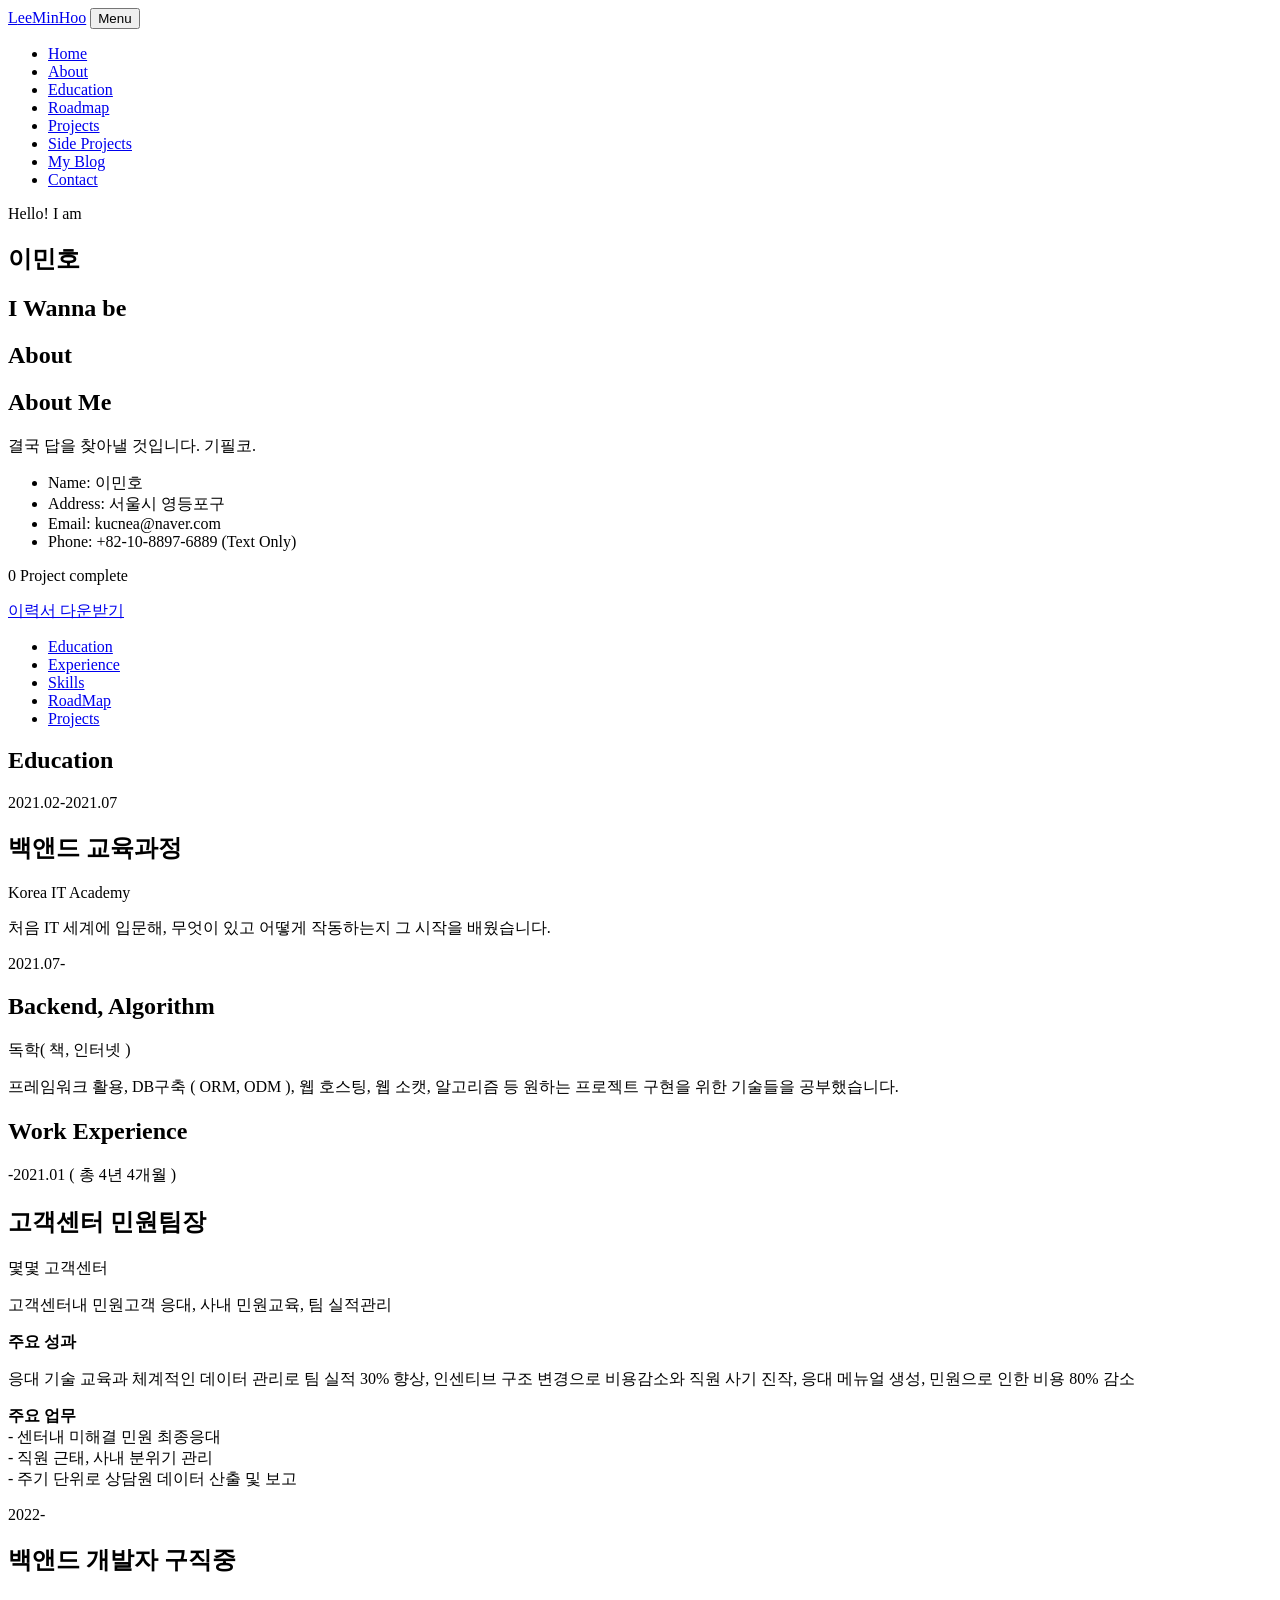
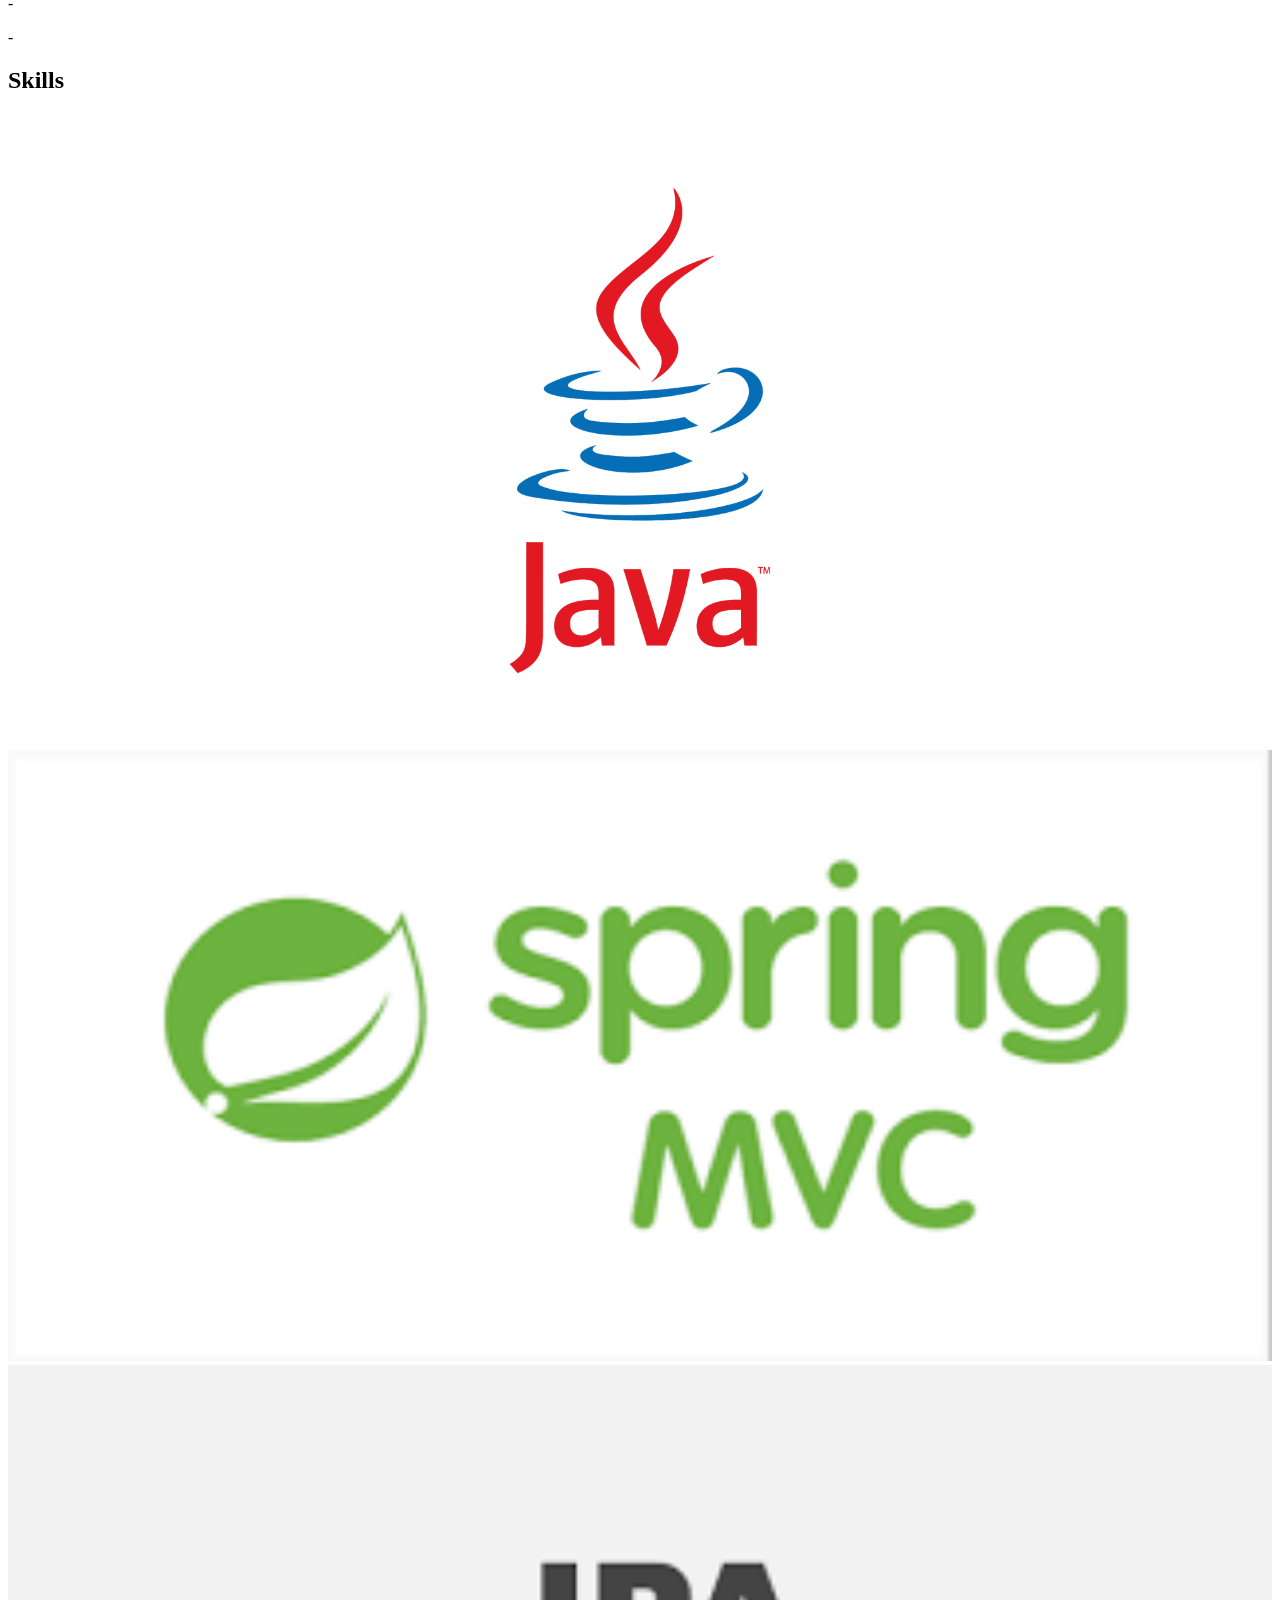
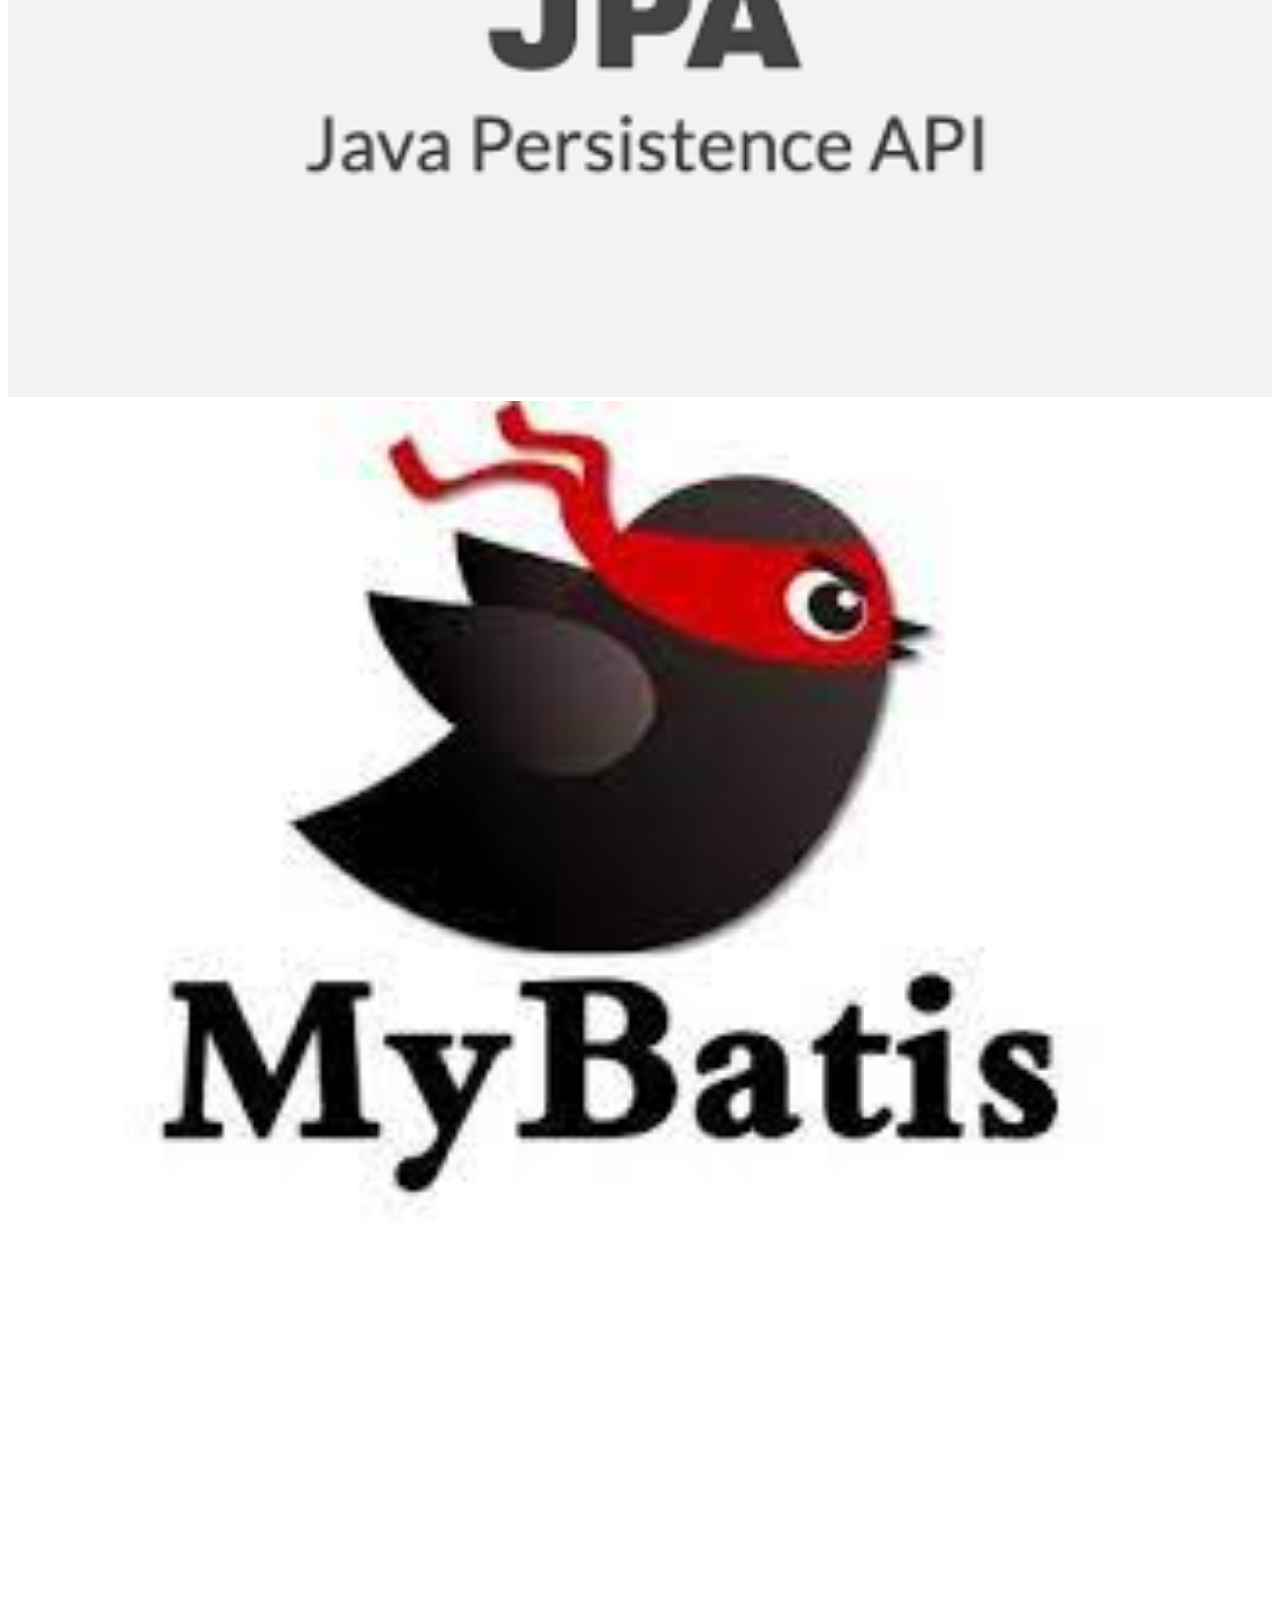
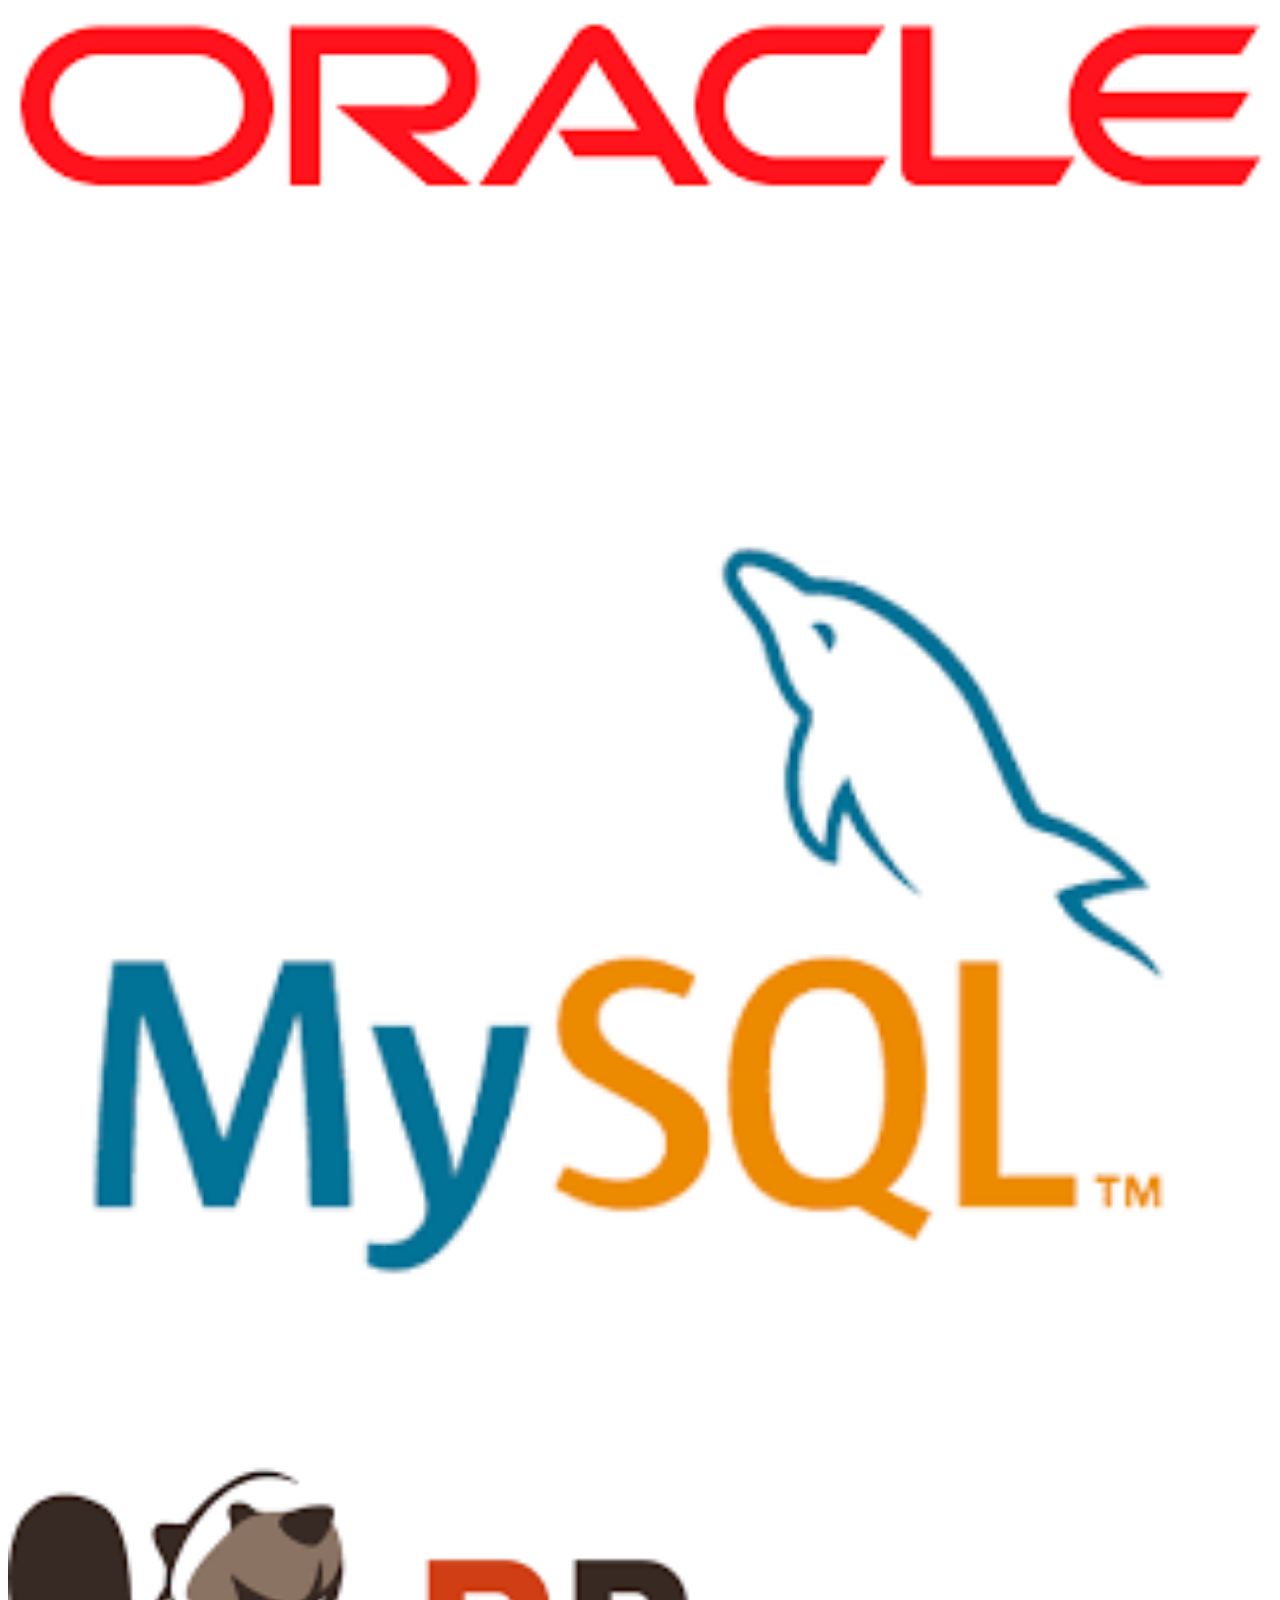
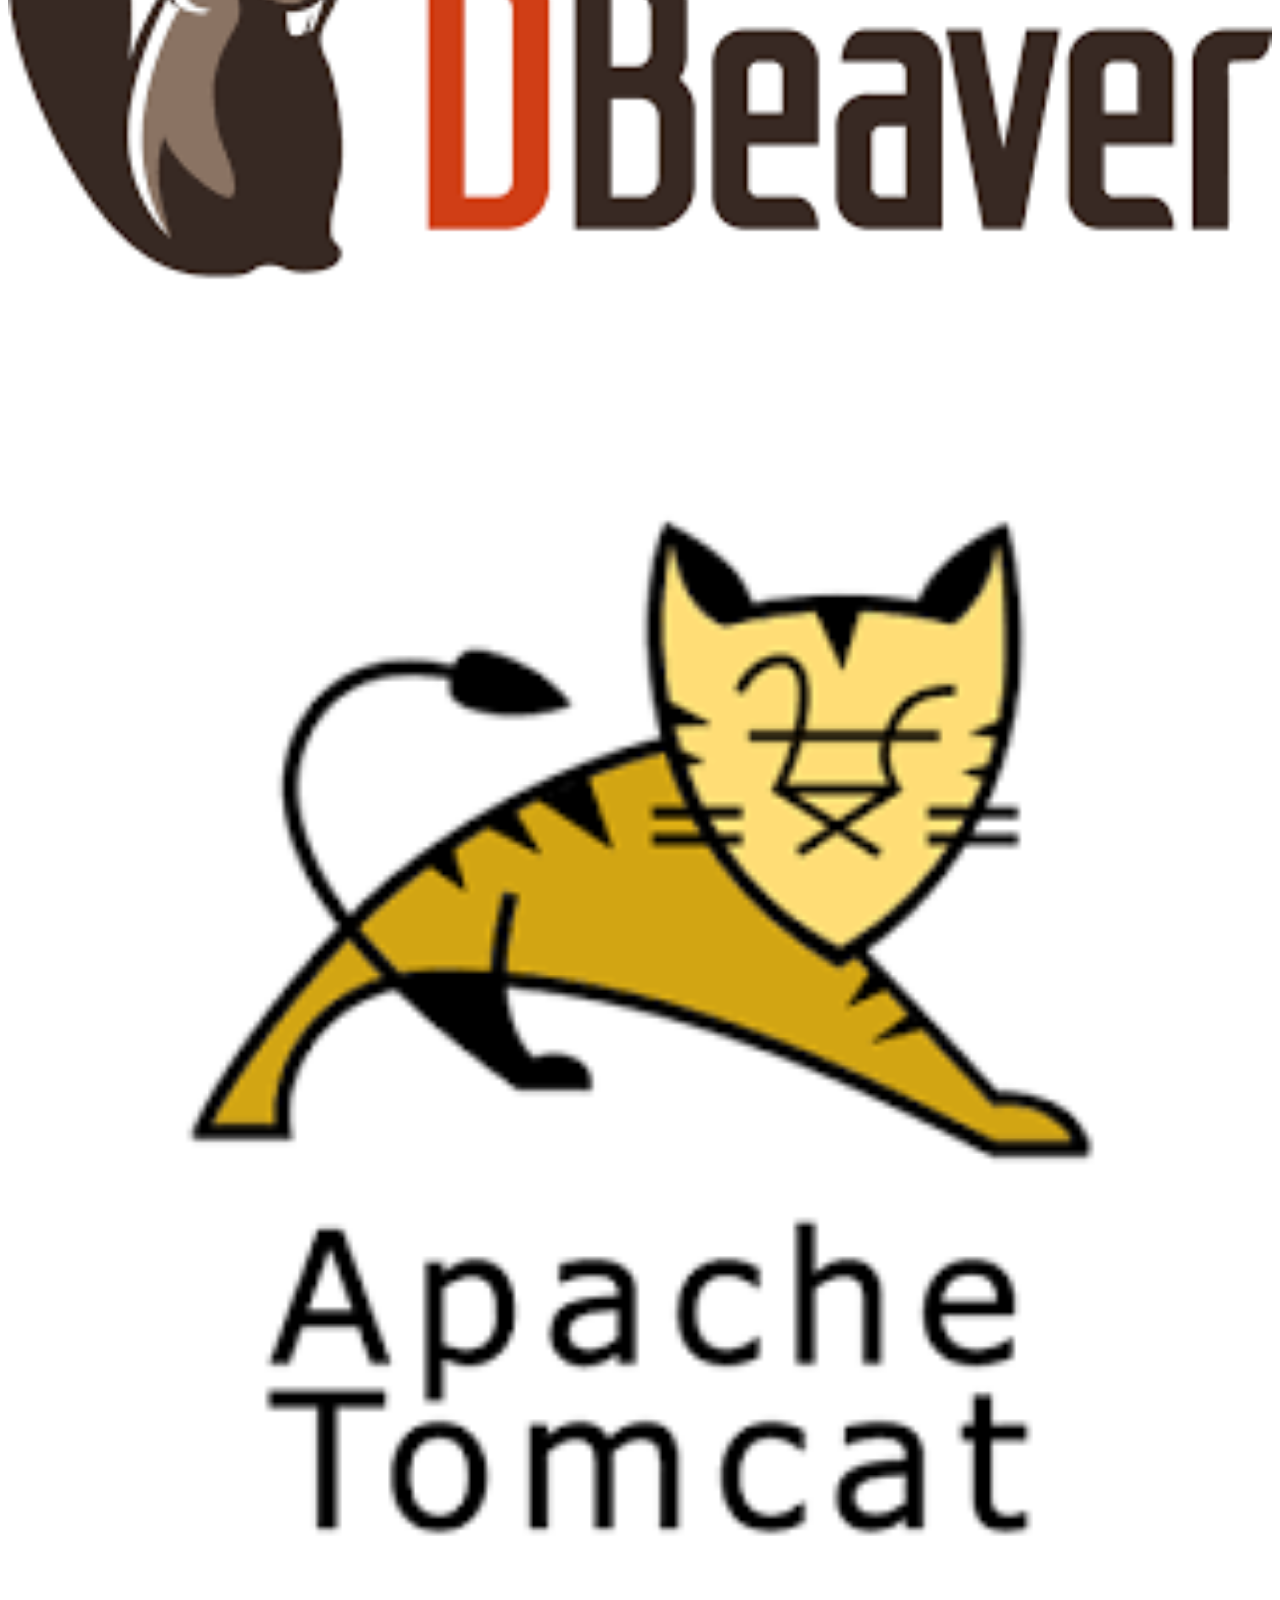
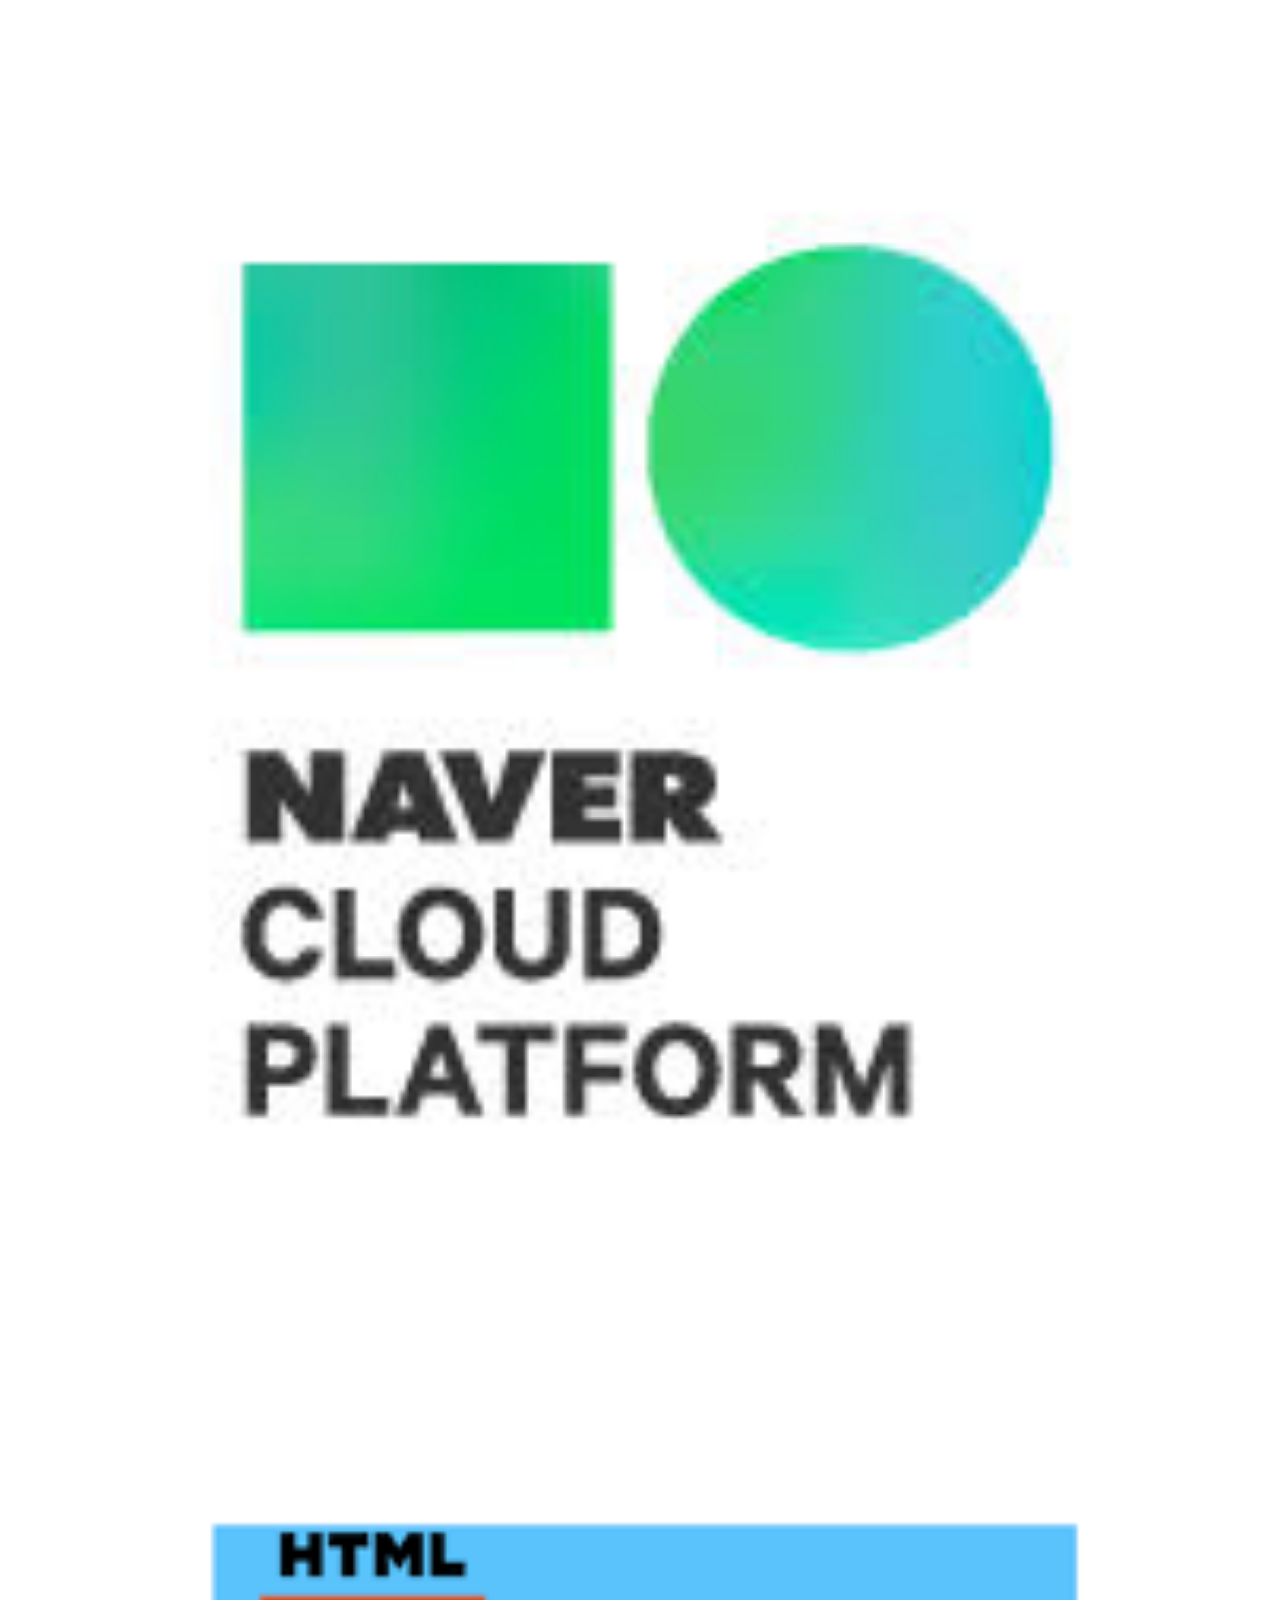
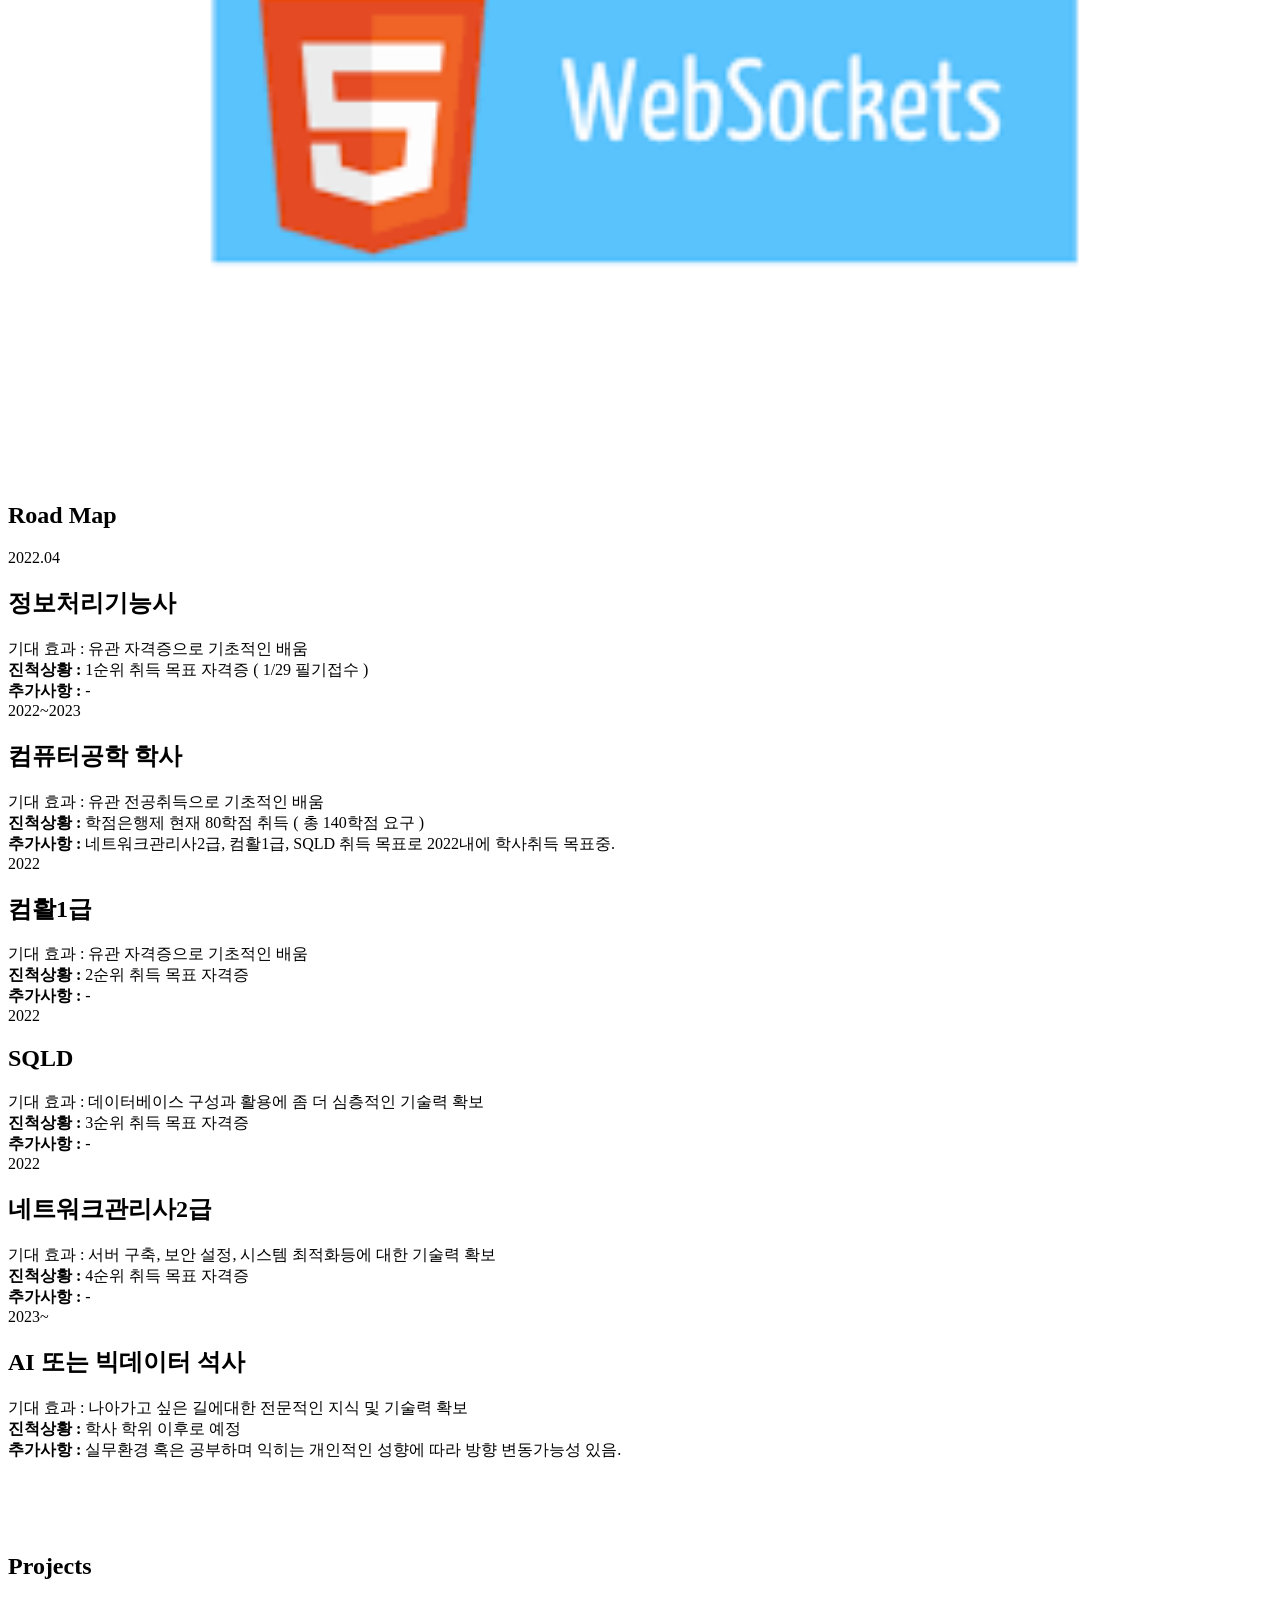
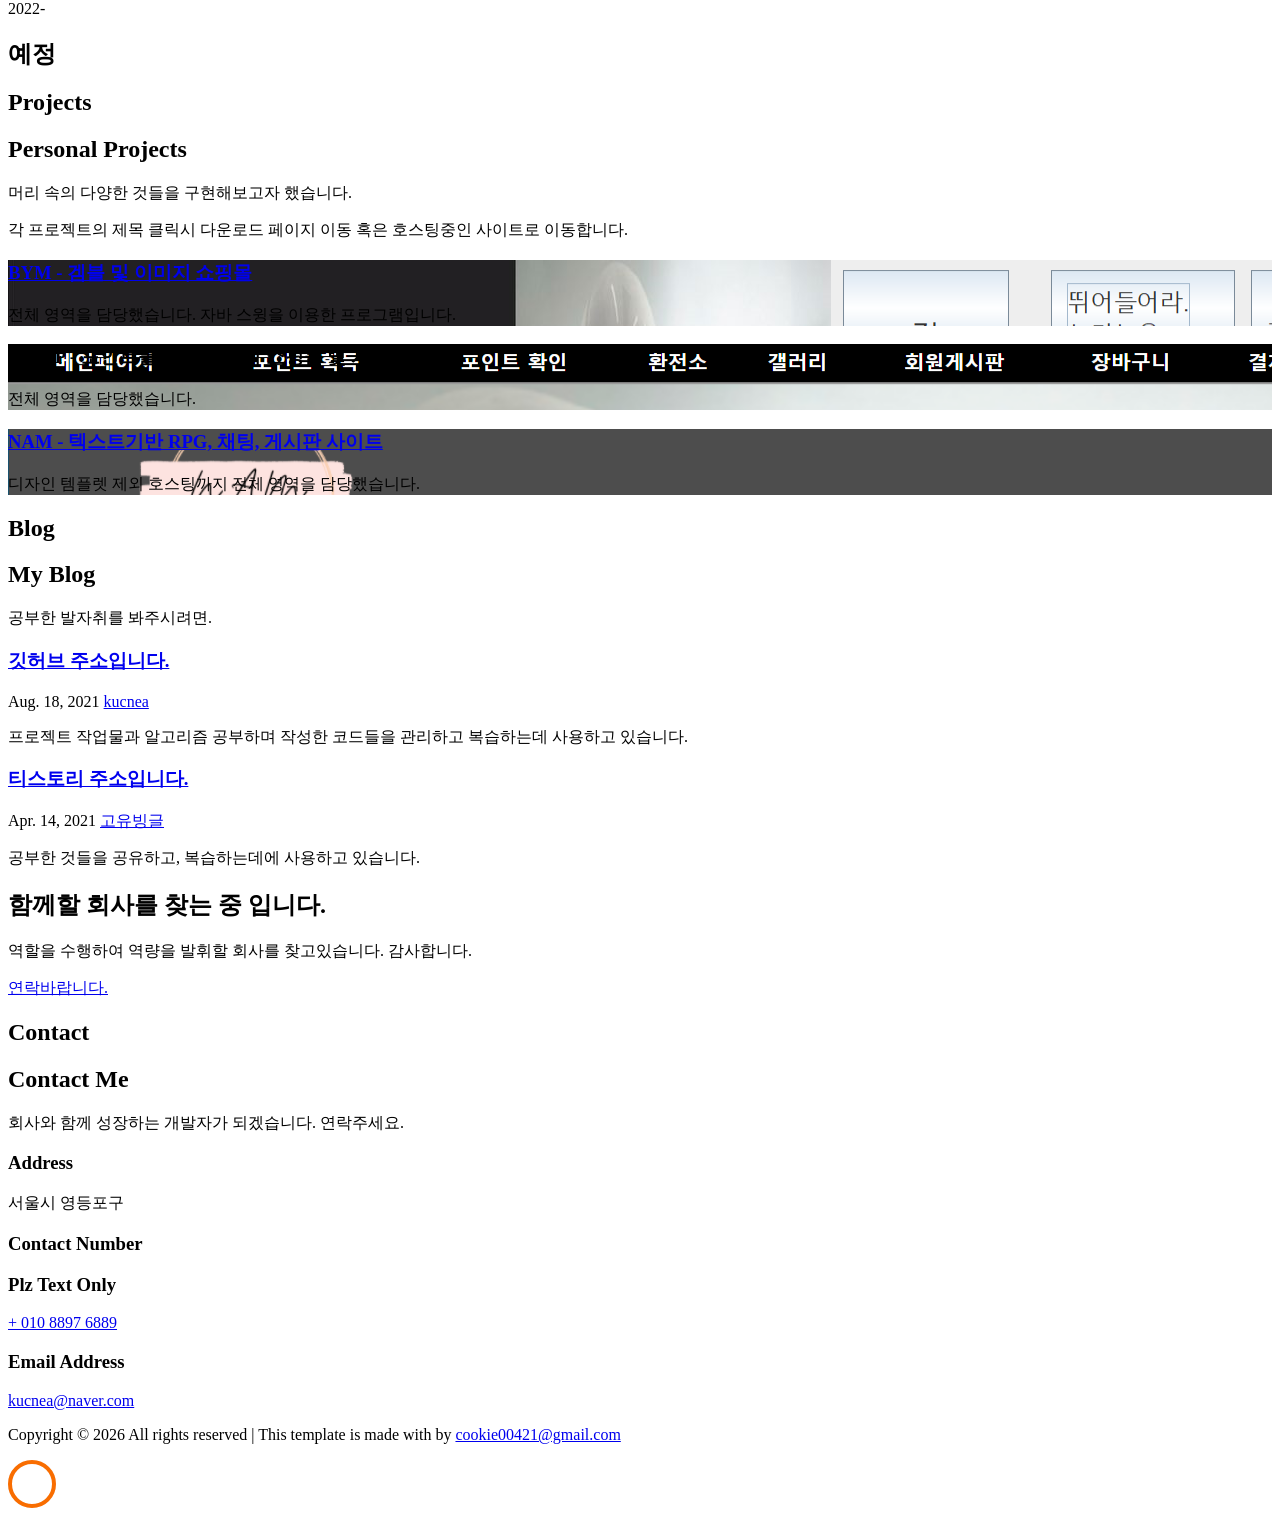
==== index.html @ c940747e "Update index.html" ====
<!DOCTYPE html>
<html lang="en">

<head>
	<title>백엔드 개발자 이민호</title>
	<meta charset="utf-8">
	<meta name="viewport" content="width=device-width, initial-scale=1, shrink-to-fit=no">

	<link href="https://fonts.googleapis.com/css?family=Poppins:100,200,300,400,500,600,700,800,900" rel="stylesheet">

	<link rel="stylesheet" href="css/open-iconic-bootstrap.min.css">
	<link rel="stylesheet" href="css/animate.css">

	<link rel="stylesheet" href="css/owl.carousel.min.css">
	<link rel="stylesheet" href="css/owl.theme.default.min.css">
	<link rel="stylesheet" href="css/magnific-popup.css">

	<link rel="stylesheet" href="css/aos.css">

	<link rel="stylesheet" href="css/ionicons.min.css">

	<link rel="stylesheet" href="css/flaticon.css">
	<link rel="stylesheet" href="css/icomoon.css">
	<link rel="stylesheet" href="css/style.css">
</head>

<body data-spy="scroll" data-target=".site-navbar-target" data-offset="300">


	<nav class="navbar navbar-expand-lg navbar-dark ftco_navbar ftco-navbar-light site-navbar-target" id="ftco-navbar">
		<div class="container">
			<a class="navbar-brand" href="index.html"><span>L</span>eeMinHoo</a>
			<button class="navbar-toggler js-fh5co-nav-toggle fh5co-nav-toggle" type="button" data-toggle="collapse"
				data-target="#ftco-nav" aria-controls="ftco-nav" aria-expanded="false" aria-label="Toggle navigation">
				<span class="oi oi-menu"></span> Menu
			</button>

			<div class="collapse navbar-collapse" id="ftco-nav">
				<ul class="navbar-nav nav ml-auto">
					<li class="nav-item"><a href="#home-section" class="nav-link"><span>Home</span></a></li>
					<li class="nav-item"><a href="#about-section" class="nav-link"><span>About</span></a></li>
					<li class="nav-item"><a href="#education-section" class="nav-link"><span>Education</span></a></li>
					<li class="nav-item"><a href="#roadmap-section" class="nav-link"><span>Roadmap</span></a></li>
					<li class="nav-item"><a href="#projects-section" class="nav-link"><span>Projects</span></a></li>
					<li class="nav-item"><a href="#side-projects-section" class="nav-link"><span>Side
								Projects</span></a>
					</li>
					<li class="nav-item"><a href="#blog-section" class="nav-link"><span>My Blog</span></a></li>
					<li class="nav-item"><a href="#contact-section" class="nav-link"><span>Contact</span></a></li>
				</ul>
			</div>
		</div>
	</nav>
	<section class="hero-wrap js-fullheight">
		<div class="overlay"></div>
		<div class="container">
			<div class="row no-gutters slider-text js-fullheight justify-content-center align-items-center">
				<div class="col-lg-8 col-md-6 ftco-animate d-flex align-items-center">
					<div class="text text-center">
						<span class="subheading">Hello! I am</span>
						<h1>이민호</h1>
						<h2>I Wanna be &nbsp;
							<span class="txt-rotate" data-period="500"
								data-rotate='[ "백엔드 개발자", "AI 개발자", "better"]'></span>
						</h2>
					</div>
				</div>
			</div>
		</div>
		</div>
		<div class="mouse">
			<a href="#" class="mouse-icon">
				<div class="mouse-wheel"><span class="ion-ios-arrow-round-down"></span></div>
			</a>
		</div>
	</section>

	<section class="ftco-about img ftco-section ftco-no-pt ftco-no-pb" id="about-section">
		<div class="container">
			<div class="row d-flex no-gutters">
				<div class="col-md-6 col-lg-6 d-flex">
					<div class="img-about img d-flex align-items-stretch">
						<div class="overlay"></div>
						<div class="img d-flex align-self-stretch align-items-center"
							style="background-image:url(images/minho.jpg);">
						</div>
					</div>
				</div>
				<div class="col-md-6 col-lg-6 pl-md-5 py-5">
					<div class="row justify-content-start pb-3">
						<div class="col-md-12 heading-section ftco-animate">
							<h1 class="big">About</h1>
							<h2 class="mb-4">About Me</h2>
							<p> 결국 답을 찾아낼 것입니다. 기필코. </p>
							<ul class="about-info mt-4 px-md-0 px-2">
								<li class="d-flex"><span>Name:</span> <span>이민호</span></li>
								<li class="d-flex"><span>Address:</span> <span>서울시 영등포구</span></li>
								<li class="d-flex"><span>Email:</span> <span>kucnea@naver.com</span></li>
								<li class="d-flex"><span>Phone: </span> <span>+82-10-8897-6889 (Text Only)</span></li>
							</ul>
						</div>
					</div>
					<div class="counter-wrap ftco-animate d-flex mt-md-3">
						<div class="text">
							<p class="mb-4">
								<span class="number" data-number="3">0</span>
								<span>Project complete</span>
							</p>
							<p><a target="_blank"
									href="https://drive.google.com/file/d/1wXTMbVzM3Di-ZyqOn_C_aR-ll7Ip2j50/view?usp=sharing"
									class="btn btn-primary py-3 px-3">이력서 다운받기</a></p>
						</div>
					</div>
				</div>
			</div>
		</div>
	</section>

<!--
		<section class="ftco-section ftco-no-pb ftco-counter img" id="section-counter">
		<div class="container-fluid px-md-5">
			<div class="row d-md-flex align-items-center">
				<div class="col-md d-flex justify-content-center counter-wrap ftco-animate">
					<div class="block-18 shadow">
						<div class="text">
							<strong class="number" data-number="365">0</strong>
							<span>코딩한 일수</span>
						</div>
					</div>
				</div>
				<div class="col-md d-flex justify-content-center counter-wrap ftco-animate">
					<div class="block-18 shadow">
						<div class="text">
							<strong class="number" data-number="100">0</strong>
							<span>Complete Projects</span>
						</div>
					</div>
				</div>
				<div class="col-md d-flex justify-content-center counter-wrap ftco-animate">
					<div class="block-18 shadow">
						<div class="text">
							<strong class="number" data-number="100">0</strong>
							<span>Happy Customers</span>
						</div>
					</div>
				</div>
				<div class="col-md d-flex justify-content-center counter-wrap ftco-animate">
					<div class="block-18 shadow">
						<div class="text">
							<strong class="number" data-number="50">0</strong>
							<span>Cups of coffee</span>
						</div>
					</div>
				</div>
			</div>
		</div>
	</section>
-->

	<section class="ftco-section ftco-no-pb goto-here" id="resume-section">
		<div class="container">
			<div class="row">
				<div class="col-md-3">
					<nav id="navi">
						<ul>
							<li><a href="#page-1">Education</a></li>
							<li><a href="#page-2">Experience</a></li>
							<li><a href="#page-3">Skills</a></li>
							<li><a href="#page-4">RoadMap</a></li>
							<li><a href="#page-5">Projects</a></li>
						</ul>
					</nav>
				</div>
				<div class="col-md-9" id="education-section">
					<div id="page-1" class="page one">
						<h2 class="heading">Education</h2>
						<div class="resume-wrap d-flex ftco-animate">
							<div class="icon d-flex align-items-center justify-content-center">
								<span class="flaticon-ideas"></span>
							</div>
							<div class="text pl-3">
								<span class="date">2021.02-2021.07</span>
								<h2>백앤드 교육과정</h2>
								<span class="position">Korea IT Academy</span>
								<p> 처음 IT 세계에 입문해, 무엇이 있고 어떻게 작동하는지 그 시작을 배웠습니다. </p>
							</div>
						</div>
						<div class="resume-wrap d-flex ftco-animate">
							<div class="icon d-flex align-items-center justify-content-center">
								<span class="flaticon-ideas"></span>
							</div>
							<div class="text pl-3">
								<span class="date">2021.07-</span>
								<h2>Backend, Algorithm</h2>
								<span class="position">독학( 책, 인터넷 )</span>
								<p> 프레임워크 활용, DB구축 ( ORM, ODM ), 웹 호스팅, 웹 소캣, 알고리즘 등 원하는 프로젝트 구현을 위한 기술들을 공부했습니다. </p>
							</div>
						</div>
					</div>

					<div id="page-2" class="page two">
						<h2 class="heading">Work Experience</h2>
						<div class="resume-wrap d-flex ftco-animate">
							<div class="icon d-flex align-items-center justify-content-center">
								<span class="flaticon-ideas"></span>
							</div>
							<div class="text pl-3">
								<span class="date">-2021.01 ( 총 4년 4개월 )</span>
								<h2>고객센터 민원팀장</h2>
								<span class="position">몇몇 고객센터</span>
								<p>고객센터내 민원고객 응대, 사내 민원교육, 팀 실적관리<br /></p>
								<b class="text-primary">주요 성과</b>
								<p>응대 기술 교육과 체계적인 데이터 관리로 팀 실적 30% 향상, 인센티브 구조 변경으로 비용감소와 직원 사기 진작, 응대 메뉴얼 생성, 민원으로 인한 비용 80% 감소</p>
								<b class="text-primary">주요 업무 </b>
								<div>
									<div> - 센터내 미해결 민원 최종응대</div>
									<div> - 직원 근태, 사내 분위기 관리</div>
									<div> - 주기 단위로 상담원 데이터 산출 및 보고</div>
								</div>
								</p>
							</div>

						</div>
						<div class="resume-wrap d-flex ftco-animate">
							<div class="icon d-flex align-items-center justify-content-center">
								<span class="flaticon-ideas"></span>
							</div>
							<div class="text pl-3">
								<span class="date">2022-</span>
								<h2>백앤드 개발자 구직중</h2>
								<span class="position">-</span>
								<p>-</p>
							</div>
						</div>
					</div>

					<div id="page-3" class="page three">
						<h2 class="heading">Skills</h2>
						<div class="row progress-circle mb-5">
							<div class="col-lg-4 mb-4">
								<img src="images/java.png" width="100%" height="100%">
							</div>
							<div class="col-lg-4 mb-4">
								<img src="images/springMvc.png" width="100%" height="100%">
							</div>
							<div class="col-lg-4 mb-4">
								<img src="images/jpa.png" width="100%" height="100%">
							</div>
							<div class="col-lg-4 mb-4">
								<img src="images/mybatis.jpg" width="100%" height="100%">
							</div>
							<div class="col-lg-4 mb-4">
								<img src="images/oracle.png" width="100%" height="100%">
							</div>
							<div class="col-lg-4 mb-4">
								<img src="images/mysql.png" width="100%" height="100%">
							</div>
							<div class="col-lg-4 mb-4">
								<img src="images/dbeaver.png" width="100%" height="100%">
							</div>
							<div class="col-lg-4 mb-4">
								<img src="images/tomcat.png" width="100%" height="100%">
							</div>
							<div class="col-lg-4 mb-4">
								<img src="images/naverCLoud.jpg" width="100%" height="100%">
							</div>
							<div class="col-lg-4 mb-4">
								<img src="images/webSocket.png" width="100%" height="100%">
							</div>
						</div>
					</div>

					<div id="page-4" class="page four">
						<h2 id="roadmap-section" class="heading">Road Map</h2>
						<div class="resume-wrap d-flex ftco-animate">
							<div class="icon d-flex align-items-center justify-content-center">
								<span class="flaticon-ideas"></span>
							</div>
							<div class="text pl-3">
								<span class="date">2022.04</span>
								<div class="d-flex">
									<h2>정보처리기능사</h2>
								</div>
								<span class="position">기대 효과 : 유관 자격증으로 기초적인 배움</span>
								<div> <b class="text-dark">진척상황 : </b> 1순위 취득 목표 자격증 ( 1/29 필기접수 )
								</div>
								<div> <b class="text-dark">추가사항 : </b>-
								</div>
							</div>
						</div>

						<div class="resume-wrap d-flex ftco-animate">
							<div class="icon d-flex align-items-center justify-content-center">
								<span class="flaticon-ideas"></span>
							</div>
							<div class="text pl-3">
								<span class="date">2022~2023</span>
								<div class="d-flex">
									<h2>컴퓨터공학 학사</h2>
								</div>
								<span class="position">기대 효과 : 유관 전공취득으로 기초적인 배움</span>
								<div> <b class="text-dark">진척상황 : </b> 학점은행제 현재 80학점 취득 ( 총 140학점 요구 )
								</div>
								<div> <b class="text-dark">추가사항 : </b> 네트워크관리사2급, 컴활1급, SQLD 취득 목표로 2022내에 학사취득 목표중.
								</div>
							</div>
						</div>

						<div class="resume-wrap d-flex ftco-animate">
							<div class="icon d-flex align-items-center justify-content-center">
								<span class="flaticon-ideas"></span>
							</div>
							<div class="text pl-3">
								<span class="date">2022</span>
								<div class="d-flex">
									<h2>컴활1급</h2>
								</div>
								<span class="position">기대 효과 : 유관 자격증으로 기초적인 배움</span>
								<div> <b class="text-dark">진척상황 : </b> 2순위 취득 목표 자격증
								</div>
								<div> <b class="text-dark">추가사항 : </b>-
								</div>
							</div>
						</div>

						<div class="resume-wrap d-flex ftco-animate">
							<div class="icon d-flex align-items-center justify-content-center">
								<span class="flaticon-ideas"></span>
							</div>
							<div class="text pl-3">
								<span class="date">2022</span>
								<div class="d-flex">
									<h2>SQLD</h2>
								</div>
								<span class="position">기대 효과 : 데이터베이스 구성과 활용에 좀 더 심층적인 기술력 확보</span>
								<div> <b class="text-dark">진척상황 : </b> 3순위 취득 목표 자격증
								</div>
								<div> <b class="text-dark">추가사항 : </b>-
								</div>
							</div>
						</div>

						<div class="resume-wrap d-flex ftco-animate">
							<div class="icon d-flex align-items-center justify-content-center">
								<span class="flaticon-ideas"></span>
							</div>
							<div class="text pl-3">
								<span class="date">2022</span>
								<div class="d-flex">
									<h2>네트워크관리사2급</h2>
								</div>
								<span class="position">기대 효과 : 서버 구축, 보안 설정, 시스템 최적화등에 대한 기술력 확보</span>
								<div> <b class="text-dark">진척상황 : </b> 4순위 취득 목표 자격증
								</div>
								<div> <b class="text-dark">추가사항 : </b>-
								</div>
							</div>
						</div>

						<div class="resume-wrap d-flex ftco-animate">
							<div class="icon d-flex align-items-center justify-content-center">
								<span class="flaticon-ideas"></span>
							</div>
							<div class="text pl-3">
								<span class="date">2023~</span>
								<div class="d-flex">
									<h2>AI 또는 빅데이터 석사</h2>
								</div>
								<span class="position">기대 효과 : 나아가고 싶은 길에대한 전문적인 지식 및 기술력 확보</span>
								<div> <b class="text-dark">진척상황 : </b> 학사 학위 이후로 예정
								</div>
								<div> <b class="text-dark">추가사항 : </b> 실무환경 혹은 공부하며 익히는 개인적인 성향에 따라 방향 변동가능성 있음.
								</div>
							</div>
						</div>

					</div>

					<br><br><br><br>
					<div id="page-5" class="page four">
						<h2 id="projects-section" class="heading">Projects</h2>
						<div class="resume-wrap d-flex ftco-animate">
							<div class="icon d-flex align-items-center justify-content-center">
								<span class="flaticon-ideas"></span>
							</div>
							<div class="text pl-3">
								<span class="date">2022-</span>
								<div class="d-flex">
									<h2>예정</h2>
									<!--<div>&nbsp;<a class="btn btn-outline-secondary" target="_blank"
											class="btn btn-outline-secondary"
											href="https://github.com/congchu/portfolio-template-2">Github</a>&nbsp;<a
											class="btn btn-outline-secondary" target="_blank"
											href="/images/project_1_screenshot.png">스크린샷</a>&nbsp;<a
											class="btn btn-outline-secondary" target="_blank"
											href="https://www.wellytravel.com/">Link</a>
									</div>-->
								</div>
								<!--
								<span class="position">주식회사 더라피스</span>
								<div> <b class="text-dark">기술 스택 : </b>React, Typescript, Next.js, Styled-Component,
									MobX
								</div>
								<div> <b class="text-dark">주요 기능 : </b> 회원 관리 및 SNS 로그인, 상품 리스트 확인, 상품 상세 정보
									확인, 예약 관리, 결제 </div>
								<p> React </p>
								-->
							</div>
						</div>
					</div>



				</div>
			</div>
		</div>
	</section>


	<section class="ftco-section ftco-project">
		<div class="container-fluid px-md-0">
			<div class="row no-gutters justify-content-center pb-5">
				<div class="col-md-12 heading-section text-center ftco-animate">
					<h1 class="big big-2">Projects</h1>
					<h2 id="side-projects-section" class="mb-4">Personal Projects</h2>
					<p>머리 속의 다양한 것들을 구현해보고자 했습니다.</p>
					<p>각 프로젝트의 제목 클릭시 다운로드 페이지 이동 혹은 호스팅중인 사이트로 이동합니다.</p>
				</div>
			</div>
			<div class="row no-gutters">
				<div class="col-md-4">
					<div class="project img ftco-animate d-flex justify-content-center align-items-center"
						style="background-image: url(images/projectNo1.png);">
						<div class="overlay"></div>
						<div class="text text-center p-4">
							<h3><a target="_blank" href="https://drive.google.com/file/d/1x-AH4sLQPekaPisWCA-Im-E3e9gfXYFe/view?usp=sharing"> BYM - 겜블 및 이미지 쇼핑몰</a></h3>
							<span>전체 영역을 담당했습니다.</span>
							<span>자바 스윙을 이용한 프로그램입니다.</span>
						</div>
					</div>
				</div>
				<div class="col-md-4">
					<div class="project img ftco-animate d-flex justify-content-center align-items-center"
						style="background-image: url(images/projectNo2.png);">
						<div class="overlay"></div>
						<div class="text text-center p-4">
							<h3><a>MMPP - 포인트를 통한 이미지 쇼핑몰 및 게시판</a></h3>
							<span>전체 영역을 담당했습니다.</span>
						</div>
					</div>
				</div>

				<div class="col-md-4">
					<div class="project img ftco-animate d-flex justify-content-center align-items-center"
						style="background-image: url(images/projectNo3.png);">
						<div class="overlay"></div>
						<div class="text text-center p-4">
							<h3><a href="http://115.85.180.249:8080/">NAM - 텍스트기반 RPG, 채팅, 게시판 사이트</a></h3>
							<span>디자인 템플렛 제외 호스팅까지 전체 영역을 담당했습니다.</span>
						</div>
					</div>
				</div>
				
			</div>
		</div>
	</section>

	<section class="ftco-section" id="blog-section">
		<div class="container">
			<div class="row justify-content-center mb-5 pb-5">
				<div class="col-md-7 heading-section text-center ftco-animate">
					<h1 class="big big-2">Blog</h1>
					<h2 class="mb-4">My Blog</h2>
					<p>공부한 발자취를 봐주시려면.</p>
				</div>
			</div>
			<div class="row d-flex">
				<div class="col-md-4 d-flex ftco-animate">
					<div class="blog-entry justify-content-end">
						<a href="https://github.com/kucnea" class="block-20" style="background-image: url('images/github.png');">
						</a>
						<div class="text mt-3 float-right d-block">
							<h3 class="heading"><a href="https://github.com/kucnea">깃허브 주소입니다.</a>
							</h3>
							<div class="d-flex align-items-center mb-3 meta">
								<p class="mb-0">
									<span class="mr-2">Aug. 18, 2021</span>
									<a href="#" class="mr-2">kucnea</a>
								</p>
							</div>
							<p>프로젝트 작업물과 알고리즘 공부하며 작성한 코드들을 관리하고 복습하는데 사용하고 있습니다.</p>
						</div>
					</div>
				</div>
				<div class="col-md-4 d-flex ftco-animate">
					<div class="blog-entry justify-content-end">
						<a href="https://the-bingle.tistory.com/" class="block-20" style="background-image: url('images/tistory.png');">
						</a>
						<div class="text mt-3 float-right d-block">
							<h3 class="heading"><a href="https://the-bingle.tistory.com/">티스토리 주소입니다.</a>
							</h3>
							<div class="d-flex align-items-center mb-3 meta">
								<p class="mb-0">
									<span class="mr-2">Apr. 14, 2021</span>
									<a href="#" class="mr-2">고유빙글</a>
								</p>
							</div>
							<p>공부한 것들을 공유하고, 복습하는데에 사용하고 있습니다.</p>
						</div>
					</div>
				</div>
				
			</div>
		</div>
	</section>

	<section class="ftco-section ftco-hireme img" style="background-image: url(images/bg_1.jpg)">
		<div class="overlay"></div>
		<div class="container">
			<div class="row justify-content-center">
				<div class="col-md-7 ftco-animate text-center">
					<h2>함께할 <span>회사를 찾는 중</span> 입니다.</h2>
					<p>역할을 수행하여 역량을 발휘할 회사를 찾고있습니다. 감사합니다.</p>
					<p class="mb-0"><a href="#contact-section" class="btn btn-primary py-3 px-5">연락바랍니다.</a></p>
				</div>
			</div>
		</div>
	</section>

	<section class="ftco-section contact-section ftco-no-pb" id="contact-section">
		<div class="container">
			<div class="row justify-content-center mb-5 pb-3">
				<div class="col-md-7 heading-section text-center ftco-animate">
					<h1 class="big big-2">Contact</h1>
					<h2 class="mb-4">Contact Me</h2>
					<p>회사와 함께 성장하는 개발자가 되겠습니다. 연락주세요.</p>
				</div>
			</div>

			<div class="row d-flex contact-info mb-5">
				<div class="col-md-6 col-lg-3 d-flex ftco-animate">
					<div class="align-self-stretch box text-center p-4 shadow">
						<div class="icon d-flex align-items-center justify-content-center">
							<span class="icon-map-signs"></span>
						</div>
						<div>
							<h3 class="mb-4">Address</h3>
							<p>서울시 영등포구</p>
						</div>
					</div>
				</div>
				<div class="col-md-6 col-lg-3 d-flex ftco-animate">
					<div class="align-self-stretch box text-center p-4 shadow">
						<div class="icon d-flex align-items-center justify-content-center">
							<span class="icon-phone2"></span>
						</div>
						<div>
							<h3 class="mb-4">Contact Number</h3>
							<h3>Plz Text Only</h3>
							<p><a href="tel://8897688920">+ 010 8897 6889</a></p>
						</div>
					</div>
				</div>
				<div class="col-md-6 col-lg-3 d-flex ftco-animate">
					<div class="align-self-stretch box text-center p-4 shadow">
						<div class="icon d-flex align-items-center justify-content-center">
							<span class="icon-paper-plane"></span>
						</div>
						<div>
							<h3 class="mb-4">Email Address</h3>
							<p><a href="mailto:info@yoursite.com">kucnea@naver.com</a></p>
						</div>
					</div>
				</div>
			</div>

		</div>
	</section>


	<footer class="ftco-footer ftco-section">
		<div class="container">

			<div class="row">
				<div class="col-md-12 text-center">
					<p>
						<!-- Link back to Colorlib can't be removed. Template is licensed under CC BY 3.0. -->
						Copyright &copy;
						<script>document.write(new Date().getFullYear());</script> All rights reserved | This template
						is made with <i class="icon-heart color-danger" aria-hidden="true"></i> by <a
							href="https://colorlib.com" target="_blank">cookie00421@gmail.com</a>
						<!-- Link back to Colorlib can't be removed. Template is licensed under CC BY 3.0. -->
					</p>
				</div>
			</div>
		</div>
	</footer>



	<!-- loader -->
	<div id="ftco-loader" class="show fullscreen"><svg class="circular" width="48px" height="48px">
			<circle class="path-bg" cx="24" cy="24" r="22" fill="none" stroke-width="4" stroke="#eeeeee" />
			<circle class="path" cx="24" cy="24" r="22" fill="none" stroke-width="4" stroke-miterlimit="10"
				stroke="#F96D00" />
		</svg></div>


	<script src="js/jquery.min.js"></script>
	<script src="js/jquery-migrate-3.0.1.min.js"></script>
	<script src="js/popper.min.js"></script>
	<script src="js/bootstrap.min.js"></script>
	<script src="js/jquery.easing.1.3.js"></script>
	<script src="js/jquery.waypoints.min.js"></script>
	<script src="js/jquery.stellar.min.js"></script>
	<script src="js/owl.carousel.min.js"></script>
	<script src="js/jquery.magnific-popup.min.js"></script>
	<script src="js/aos.js"></script>
	<script src="js/jquery.animateNumber.min.js"></script>
	<script src="js/scrollax.min.js"></script>

	<script src="js/main.js"></script>

</body>

</html>
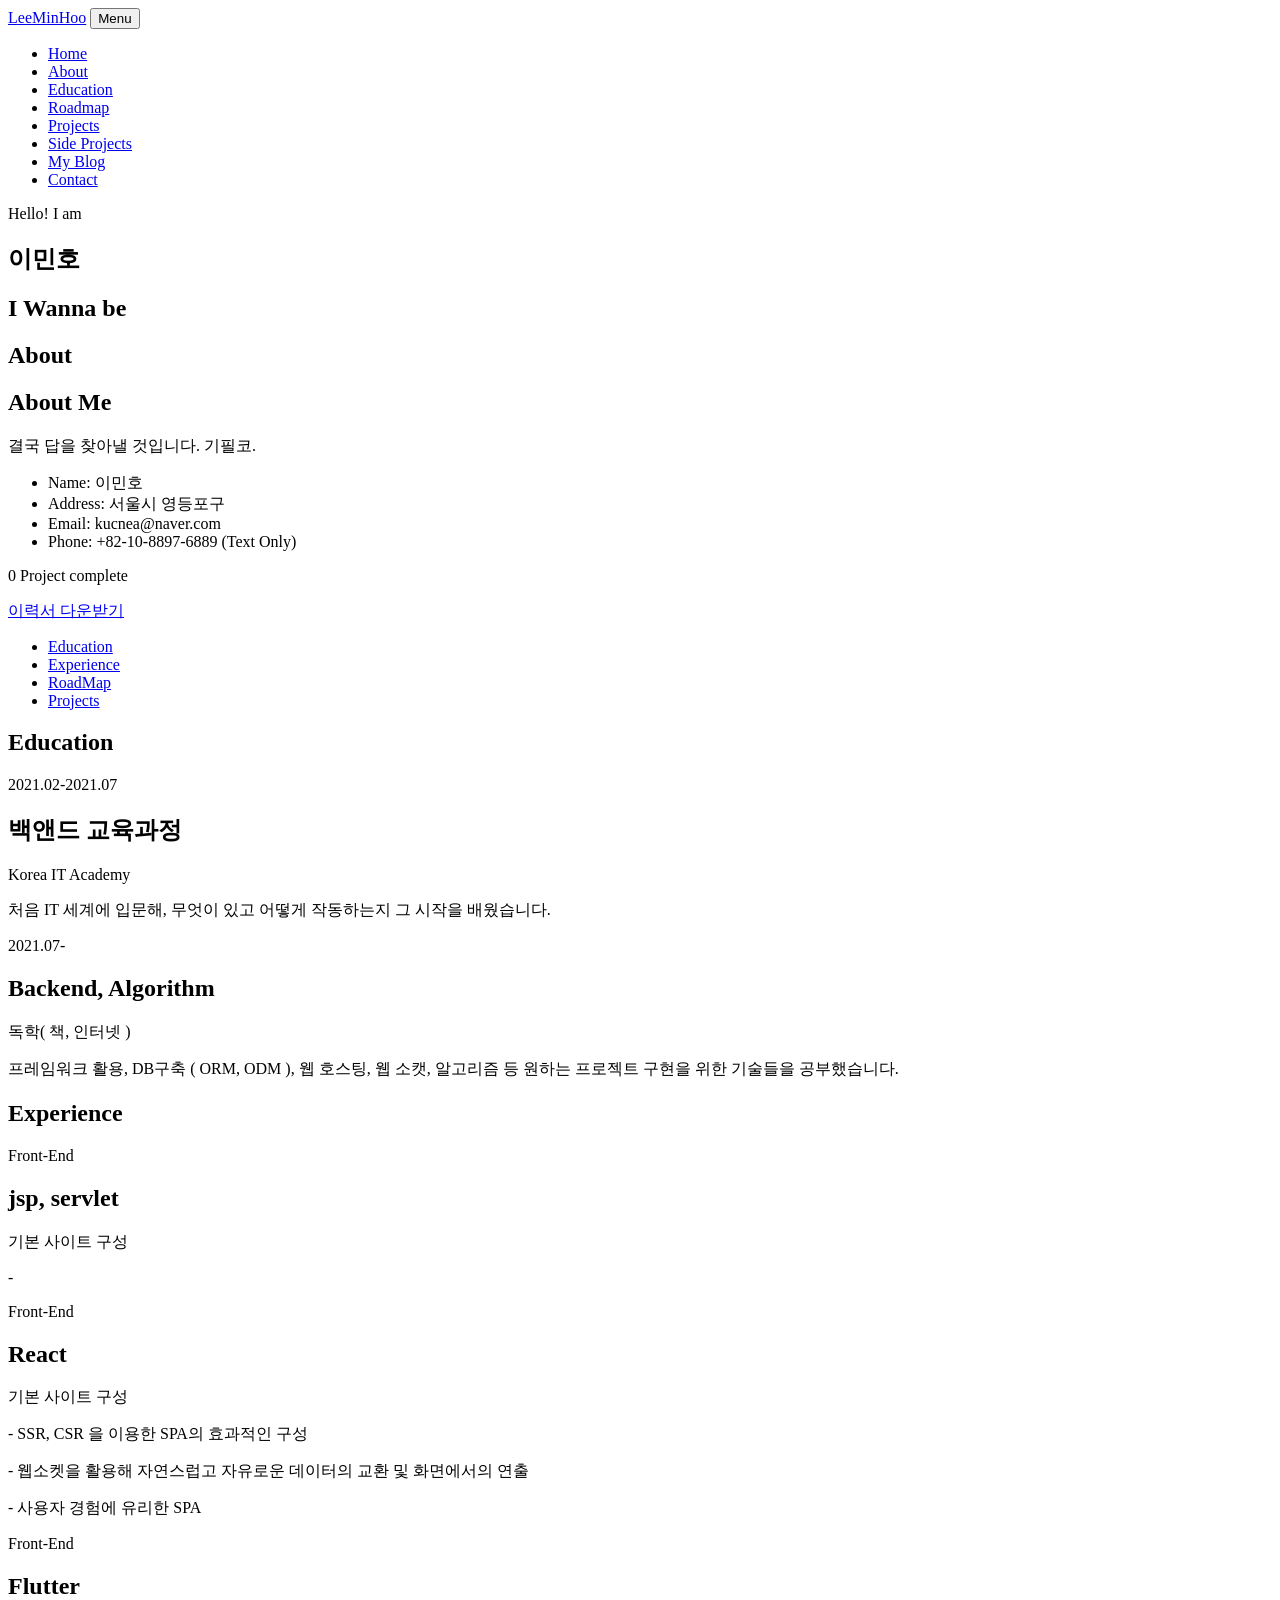
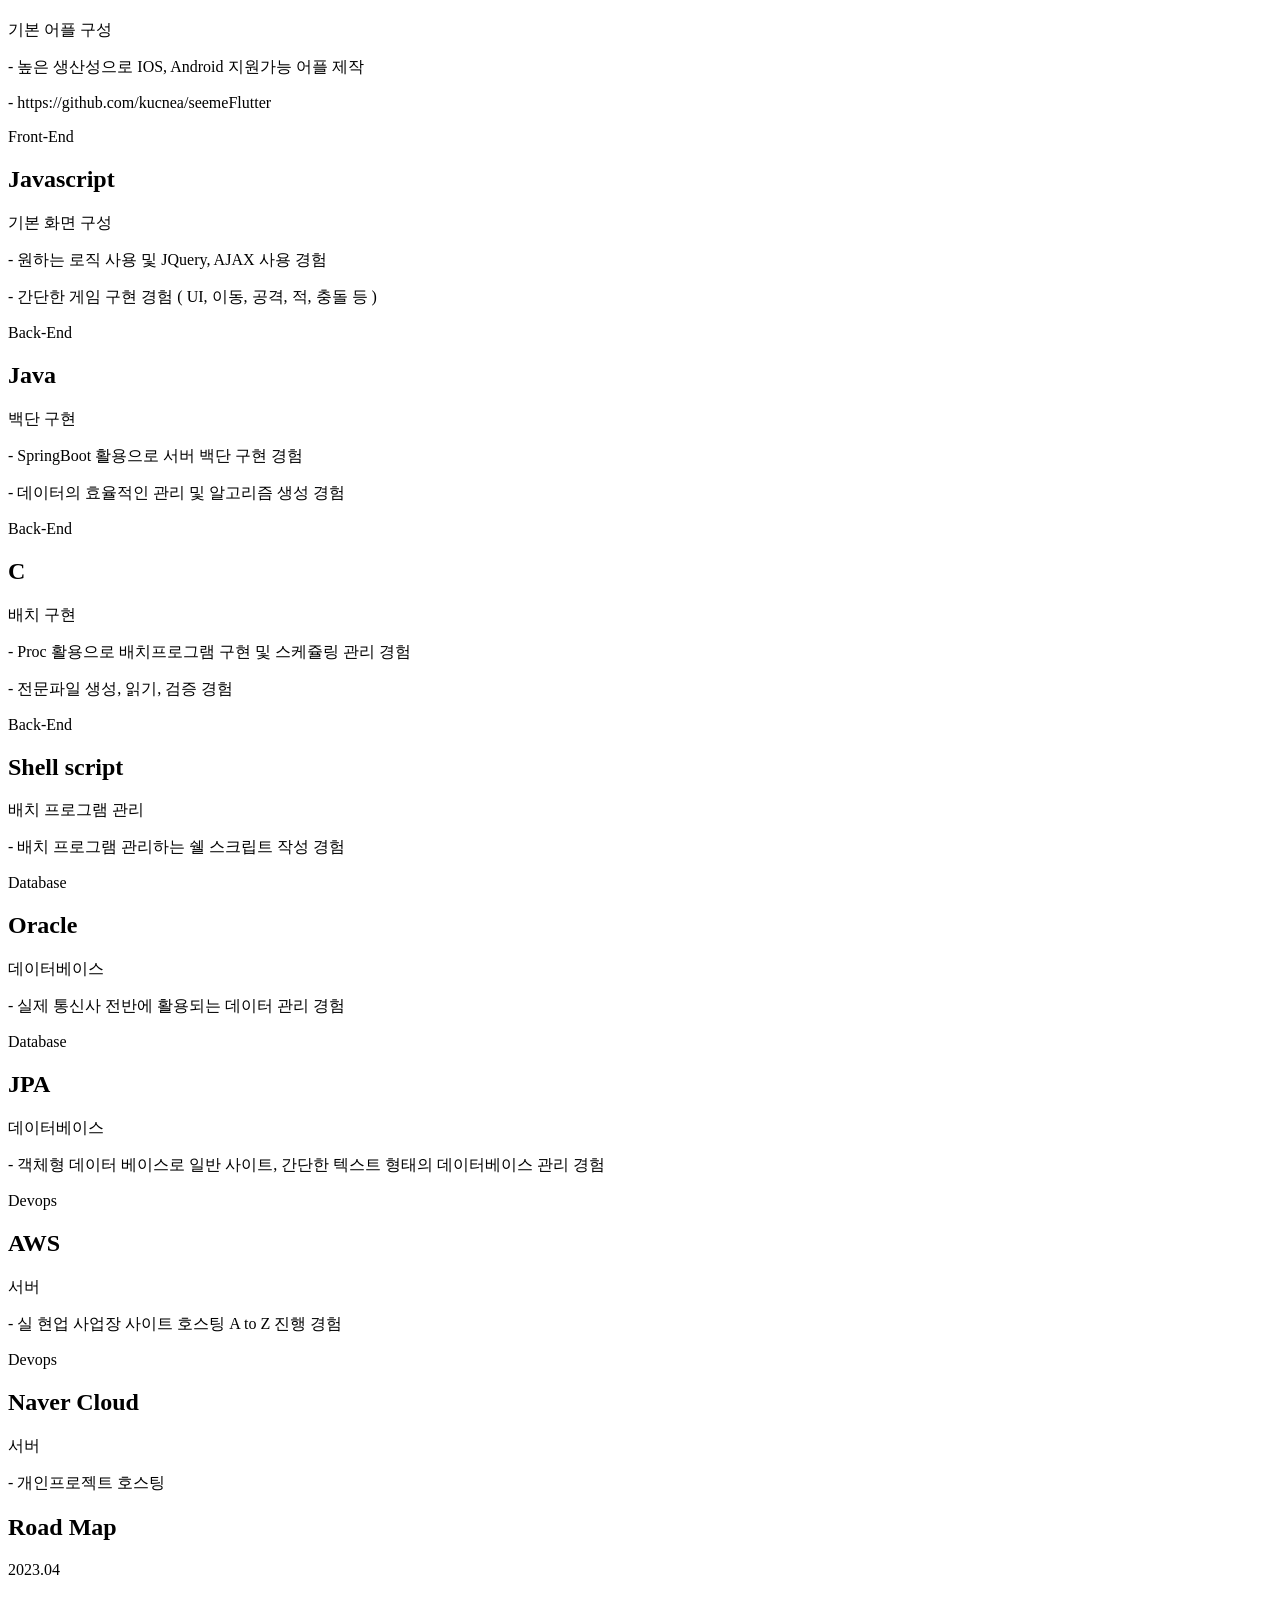
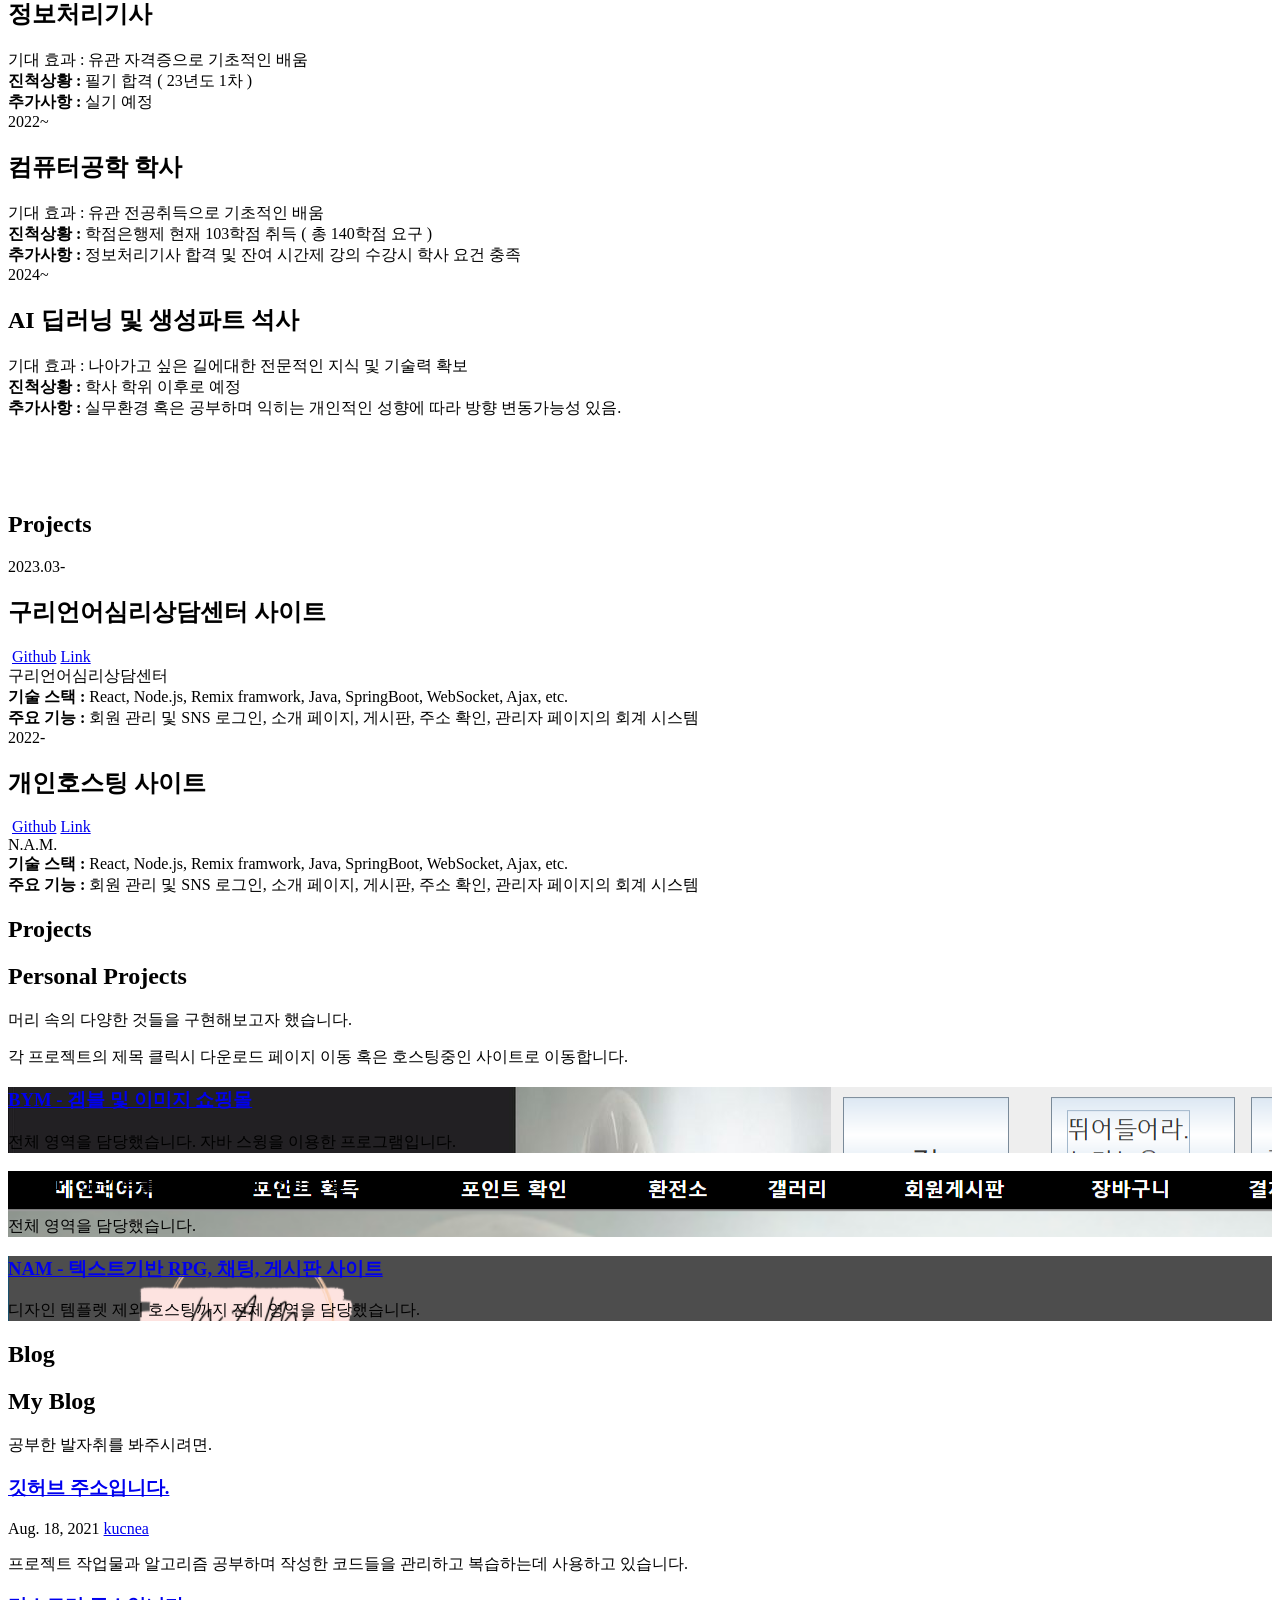
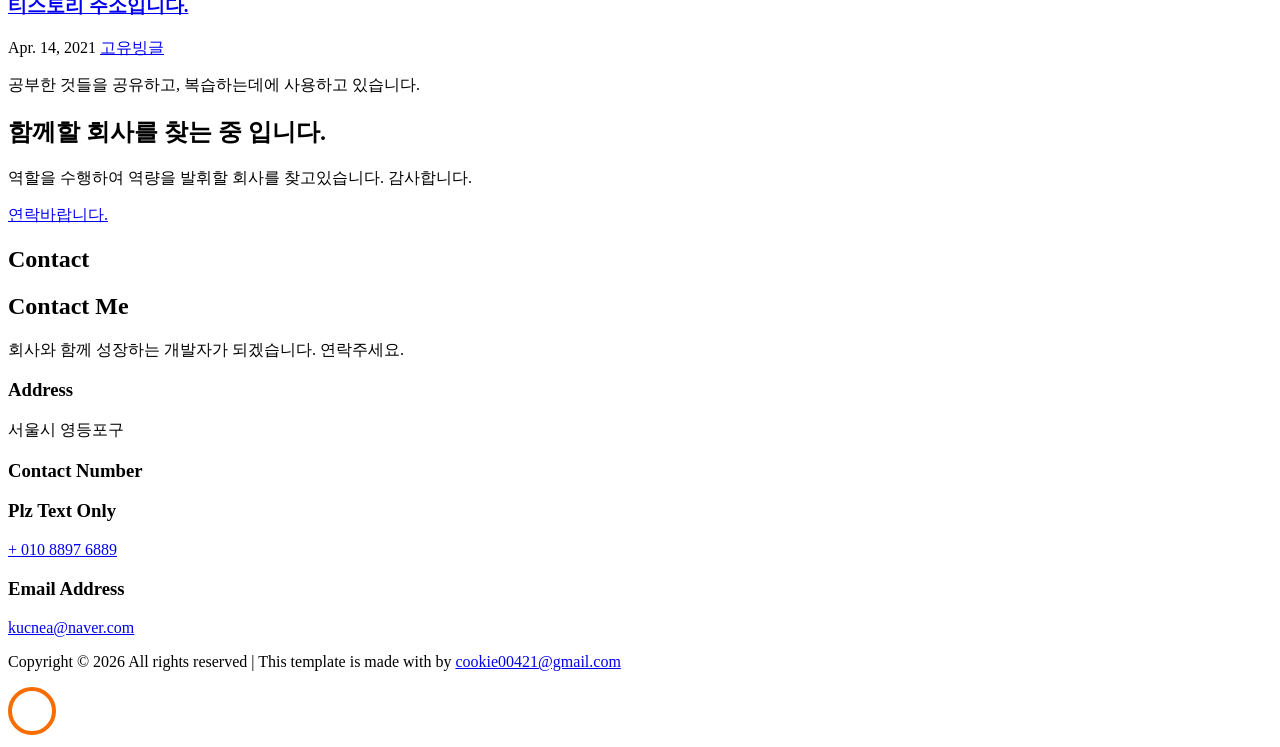
==== commit d7494ad0: "update 2023" ====
--- a/index.html
+++ b/index.html
@@ -103,7 +103,7 @@
 					<div class="counter-wrap ftco-animate d-flex mt-md-3">
 						<div class="text">
 							<p class="mb-4">
-								<span class="number" data-number="3">0</span>
+								<span class="number" data-number="2">0</span>
 								<span>Project complete</span>
 							</p>
 							<p><a target="_blank"
@@ -165,7 +165,7 @@
 						<ul>
 							<li><a href="#page-1">Education</a></li>
 							<li><a href="#page-2">Experience</a></li>
-							<li><a href="#page-3">Skills</a></li>
+							<!-- <li><a href="#page-3">Skills</a></li> -->
 							<li><a href="#page-4">RoadMap</a></li>
 							<li><a href="#page-5">Projects</a></li>
 						</ul>
@@ -199,8 +199,8 @@
 					</div>
 
 					<div id="page-2" class="page two">
-						<h2 class="heading">Work Experience</h2>
-						<div class="resume-wrap d-flex ftco-animate">
+						<h2 class="heading">Experience</h2>
+						<!-- <div class="resume-wrap d-flex ftco-animate">
 							<div class="icon d-flex align-items-center justify-content-center">
 								<span class="flaticon-ideas"></span>
 							</div>
@@ -220,21 +220,137 @@
 								</p>
 							</div>
 
-						</div>
-						<div class="resume-wrap d-flex ftco-animate">
-							<div class="icon d-flex align-items-center justify-content-center">
-								<span class="flaticon-ideas"></span>
-							</div>
-							<div class="text pl-3">
-								<span class="date">2022-</span>
-								<h2>백앤드 개발자 구직중</h2>
-								<span class="position">-</span>
-								<p>-</p>
-							</div>
-						</div>
-					</div>
-
-					<div id="page-3" class="page three">
+						</div> -->
+						<div class="resume-wrap d-flex ftco-animate">
+							<div class="icon d-flex align-items-center justify-content-center">
+								<span class="flaticon-ideas"></span>
+							</div>
+							<div class="text pl-3">
+								<span class="date">Front-End</span>
+								<h2>jsp, servlet</h2>
+								<span class="position">기본 사이트 구성</span>
+								<p>-	</p>
+							</div>
+						</div>
+						<div class="resume-wrap d-flex ftco-animate">
+							<div class="icon d-flex align-items-center justify-content-center">
+								<span class="flaticon-ideas"></span>
+							</div>
+							<div class="text pl-3">
+								<span class="date">Front-End</span>
+								<h2>React</h2>
+								<span class="position">기본 사이트 구성</span>
+								<p>- SSR, CSR 을 이용한 SPA의 효과적인 구성</p>
+								<p>- 웹소켓을 활용해 자연스럽고 자유로운 데이터의 교환 및 화면에서의 연출</p>
+								<p>- 사용자 경험에 유리한 SPA</p>
+							</div>
+						</div>
+						<div class="resume-wrap d-flex ftco-animate">
+							<div class="icon d-flex align-items-center justify-content-center">
+								<span class="flaticon-ideas"></span>
+							</div>
+							<div class="text pl-3">
+								<span class="date">Front-End</span>
+								<h2>Flutter</h2>
+								<span class="position">기본 어플 구성</span>
+								<p>- 높은 생산성으로 IOS, Android 지원가능 어플 제작</p>
+								<p>- https://github.com/kucnea/seemeFlutter</p>
+							</div>
+						</div>
+						<div class="resume-wrap d-flex ftco-animate">
+							<div class="icon d-flex align-items-center justify-content-center">
+								<span class="flaticon-ideas"></span>
+							</div>
+							<div class="text pl-3">
+								<span class="date">Front-End</span>
+								<h2>Javascript</h2>
+								<span class="position">기본 화면 구성</span>
+								<p>- 원하는 로직 사용 및 JQuery, AJAX 사용 경험</p>
+								<p>- 간단한 게임 구현 경험 ( UI, 이동, 공격, 적, 충돌 등 ) </p>
+							</div>
+						</div>
+						<div class="resume-wrap d-flex ftco-animate">
+							<div class="icon d-flex align-items-center justify-content-center">
+								<span class="flaticon-ideas"></span>
+							</div>
+							<div class="text pl-3">
+								<span class="date">Back-End</span>
+								<h2>Java</h2>
+								<span class="position">백단 구현</span>
+								<p>- SpringBoot 활용으로 서버 백단 구현 경험 </p>
+								<p>- 데이터의 효율적인 관리 및 알고리즘 생성 경험</p>
+							</div>
+						</div>
+						<div class="resume-wrap d-flex ftco-animate">
+							<div class="icon d-flex align-items-center justify-content-center">
+								<span class="flaticon-ideas"></span>
+							</div>
+							<div class="text pl-3">
+								<span class="date">Back-End</span>
+								<h2>C</h2>
+								<span class="position">배치 구현</span>
+								<p>- Proc 활용으로 배치프로그램 구현 및 스케쥴링 관리 경험</p>
+								<p>- 전문파일 생성, 읽기, 검증 경험</p>
+							</div>
+						</div>
+						<div class="resume-wrap d-flex ftco-animate">
+							<div class="icon d-flex align-items-center justify-content-center">
+								<span class="flaticon-ideas"></span>
+							</div>
+							<div class="text pl-3">
+								<span class="date">Back-End</span>
+								<h2>Shell script</h2>
+								<span class="position">배치 프로그램 관리</span>
+								<p>- 배치 프로그램 관리하는 쉘 스크립트 작성 경험</p>
+							</div>
+						</div>
+						<div class="resume-wrap d-flex ftco-animate">
+							<div class="icon d-flex align-items-center justify-content-center">
+								<span class="flaticon-ideas"></span>
+							</div>
+							<div class="text pl-3">
+								<span class="date">Database</span>
+								<h2>Oracle</h2>
+								<span class="position">데이터베이스</span>
+								<p>- 실제 통신사 전반에 활용되는 데이터 관리 경험</p>
+							</div>
+						</div>
+						<div class="resume-wrap d-flex ftco-animate">
+							<div class="icon d-flex align-items-center justify-content-center">
+								<span class="flaticon-ideas"></span>
+							</div>
+							<div class="text pl-3">
+								<span class="date">Database</span>
+								<h2>JPA</h2>
+								<span class="position">데이터베이스</span>
+								<p>- 객체형 데이터 베이스로 일반 사이트, 간단한 텍스트 형태의 데이터베이스 관리 경험</p>
+							</div>
+						</div>
+						<div class="resume-wrap d-flex ftco-animate">
+							<div class="icon d-flex align-items-center justify-content-center">
+								<span class="flaticon-ideas"></span>
+							</div>
+							<div class="text pl-3">
+								<span class="date">Devops</span>
+								<h2>AWS</h2>
+								<span class="position">서버</span>
+								<p>- 실 현업 사업장 사이트 호스팅 A to Z 진행 경험</p>
+							</div>
+						</div>
+						<div class="resume-wrap d-flex ftco-animate">
+							<div class="icon d-flex align-items-center justify-content-center">
+								<span class="flaticon-ideas"></span>
+							</div>
+							<div class="text pl-3">
+								<span class="date">Devops</span>
+								<h2>Naver Cloud</h2>
+								<span class="position">서버</span>
+								<p>- 개인프로젝트 호스팅</p>
+							</div>
+						</div>
+					</div>
+
+					<!-- <div id="page-3" class="page three">
 						<h2 class="heading">Skills</h2>
 						<div class="row progress-circle mb-5">
 							<div class="col-lg-4 mb-4">
@@ -268,7 +384,7 @@
 								<img src="images/webSocket.png" width="100%" height="100%">
 							</div>
 						</div>
-					</div>
+					</div> -->
 
 					<div id="page-4" class="page four">
 						<h2 id="roadmap-section" class="heading">Road Map</h2>
@@ -277,94 +393,43 @@
 								<span class="flaticon-ideas"></span>
 							</div>
 							<div class="text pl-3">
-								<span class="date">2022.04</span>
+								<span class="date">2023.04</span>
 								<div class="d-flex">
-									<h2>정보처리기능사</h2>
+									<h2>정보처리기사</h2>
 								</div>
 								<span class="position">기대 효과 : 유관 자격증으로 기초적인 배움</span>
-								<div> <b class="text-dark">진척상황 : </b> 1순위 취득 목표 자격증 ( 1/29 필기접수 )
-								</div>
-								<div> <b class="text-dark">추가사항 : </b>-
-								</div>
-							</div>
-						</div>
-
-						<div class="resume-wrap d-flex ftco-animate">
-							<div class="icon d-flex align-items-center justify-content-center">
-								<span class="flaticon-ideas"></span>
-							</div>
-							<div class="text pl-3">
-								<span class="date">2022~2023</span>
+								<div> <b class="text-dark">진척상황 : </b> 필기 합격 ( 23년도 1차 )
+								</div>
+								<div> <b class="text-dark">추가사항 : </b> 실기 예정
+								</div>
+							</div>
+						</div>
+
+						<div class="resume-wrap d-flex ftco-animate">
+							<div class="icon d-flex align-items-center justify-content-center">
+								<span class="flaticon-ideas"></span>
+							</div>
+							<div class="text pl-3">
+								<span class="date">2022~</span>
 								<div class="d-flex">
 									<h2>컴퓨터공학 학사</h2>
 								</div>
 								<span class="position">기대 효과 : 유관 전공취득으로 기초적인 배움</span>
-								<div> <b class="text-dark">진척상황 : </b> 학점은행제 현재 80학점 취득 ( 총 140학점 요구 )
-								</div>
-								<div> <b class="text-dark">추가사항 : </b> 네트워크관리사2급, 컴활1급, SQLD 취득 목표로 2022내에 학사취득 목표중.
-								</div>
-							</div>
-						</div>
-
-						<div class="resume-wrap d-flex ftco-animate">
-							<div class="icon d-flex align-items-center justify-content-center">
-								<span class="flaticon-ideas"></span>
-							</div>
-							<div class="text pl-3">
-								<span class="date">2022</span>
+								<div> <b class="text-dark">진척상황 : </b> 학점은행제 현재 103학점 취득 ( 총 140학점 요구 )
+								</div>
+								<div> <b class="text-dark">추가사항 : </b> 정보처리기사 합격 및 잔여 시간제 강의 수강시 학사 요건 충족
+								</div>
+							</div>
+						</div>
+
+						<div class="resume-wrap d-flex ftco-animate">
+							<div class="icon d-flex align-items-center justify-content-center">
+								<span class="flaticon-ideas"></span>
+							</div>
+							<div class="text pl-3">
+								<span class="date">2024~</span>
 								<div class="d-flex">
-									<h2>컴활1급</h2>
-								</div>
-								<span class="position">기대 효과 : 유관 자격증으로 기초적인 배움</span>
-								<div> <b class="text-dark">진척상황 : </b> 2순위 취득 목표 자격증
-								</div>
-								<div> <b class="text-dark">추가사항 : </b>-
-								</div>
-							</div>
-						</div>
-
-						<div class="resume-wrap d-flex ftco-animate">
-							<div class="icon d-flex align-items-center justify-content-center">
-								<span class="flaticon-ideas"></span>
-							</div>
-							<div class="text pl-3">
-								<span class="date">2022</span>
-								<div class="d-flex">
-									<h2>SQLD</h2>
-								</div>
-								<span class="position">기대 효과 : 데이터베이스 구성과 활용에 좀 더 심층적인 기술력 확보</span>
-								<div> <b class="text-dark">진척상황 : </b> 3순위 취득 목표 자격증
-								</div>
-								<div> <b class="text-dark">추가사항 : </b>-
-								</div>
-							</div>
-						</div>
-
-						<div class="resume-wrap d-flex ftco-animate">
-							<div class="icon d-flex align-items-center justify-content-center">
-								<span class="flaticon-ideas"></span>
-							</div>
-							<div class="text pl-3">
-								<span class="date">2022</span>
-								<div class="d-flex">
-									<h2>네트워크관리사2급</h2>
-								</div>
-								<span class="position">기대 효과 : 서버 구축, 보안 설정, 시스템 최적화등에 대한 기술력 확보</span>
-								<div> <b class="text-dark">진척상황 : </b> 4순위 취득 목표 자격증
-								</div>
-								<div> <b class="text-dark">추가사항 : </b>-
-								</div>
-							</div>
-						</div>
-
-						<div class="resume-wrap d-flex ftco-animate">
-							<div class="icon d-flex align-items-center justify-content-center">
-								<span class="flaticon-ideas"></span>
-							</div>
-							<div class="text pl-3">
-								<span class="date">2023~</span>
-								<div class="d-flex">
-									<h2>AI 또는 빅데이터 석사</h2>
+									<h2>AI 딥러닝 및 생성파트 석사</h2>
 								</div>
 								<span class="position">기대 효과 : 나아가고 싶은 길에대한 전문적인 지식 및 기술력 확보</span>
 								<div> <b class="text-dark">진척상황 : </b> 학사 학위 이후로 예정
@@ -384,27 +449,46 @@
 								<span class="flaticon-ideas"></span>
 							</div>
 							<div class="text pl-3">
+								<span class="date">2023.03-</span>
+								<div class="d-flex">
+									<h2>구리언어심리상담센터 사이트</h2>
+									<div>&nbsp;<a class="btn btn-outline-secondary" target="_blank"
+											class="btn btn-outline-secondary"
+											href="https://github.com/kucnea/psychiatry">Github</a>&nbsp;<!-- <a
+											class="btn btn-outline-secondary" target="_blank"
+											href="/images/project_1_screenshot.png">스크린샷</a>&nbsp; --><a
+											class="btn btn-outline-secondary" target="_blank"
+											href="https://guriaba.co.kr/">Link</a>
+									</div>
+								</div>
+								
+								<span class="position">구리언어심리상담센터</span>
+								<div> <b class="text-dark">기술 스택 : </b>React, Node.js, Remix framwork, Java, SpringBoot, WebSocket, Ajax, etc. 
+								</div>
+								<div> <b class="text-dark">주요 기능 : </b> 회원 관리 및 SNS 로그인, 소개 페이지, 게시판, 주소 확인, 관리자 페이지의 회계 시스템 </div>
+								<!-- <p> React </p> -->
+								
+							</div>
+							<div class="text pl-3">
 								<span class="date">2022-</span>
 								<div class="d-flex">
-									<h2>예정</h2>
-									<!--<div>&nbsp;<a class="btn btn-outline-secondary" target="_blank"
+									<h2>개인호스팅 사이트</h2>
+									<div>&nbsp;<a class="btn btn-outline-secondary" target="_blank"
 											class="btn btn-outline-secondary"
-											href="https://github.com/congchu/portfolio-template-2">Github</a>&nbsp;<a
+											href="https://github.com/kucnea/NamingAfterMaking">Github</a>&nbsp;<!-- <a
 											class="btn btn-outline-secondary" target="_blank"
-											href="/images/project_1_screenshot.png">스크린샷</a>&nbsp;<a
+											href="/images/project_1_screenshot.png">스크린샷</a>&nbsp; --><a
 											class="btn btn-outline-secondary" target="_blank"
-											href="https://www.wellytravel.com/">Link</a>
-									</div>-->
-								</div>
-								<!--
-								<span class="position">주식회사 더라피스</span>
-								<div> <b class="text-dark">기술 스택 : </b>React, Typescript, Next.js, Styled-Component,
-									MobX
-								</div>
-								<div> <b class="text-dark">주요 기능 : </b> 회원 관리 및 SNS 로그인, 상품 리스트 확인, 상품 상세 정보
-									확인, 예약 관리, 결제 </div>
-								<p> React </p>
-								-->
+											href="http://115.85.180.249:8080/">Link</a>
+									</div>
+								</div>
+								
+								<span class="position">N.A.M.</span>
+								<div> <b class="text-dark">기술 스택 : </b>React, Node.js, Remix framwork, Java, SpringBoot, WebSocket, Ajax, etc. 
+								</div>
+								<div> <b class="text-dark">주요 기능 : </b> 회원 관리 및 SNS 로그인, 소개 페이지, 게시판, 주소 확인, 관리자 페이지의 회계 시스템 </div>
+								<!-- <p> React </p> -->
+								
 							</div>
 						</div>
 					</div>
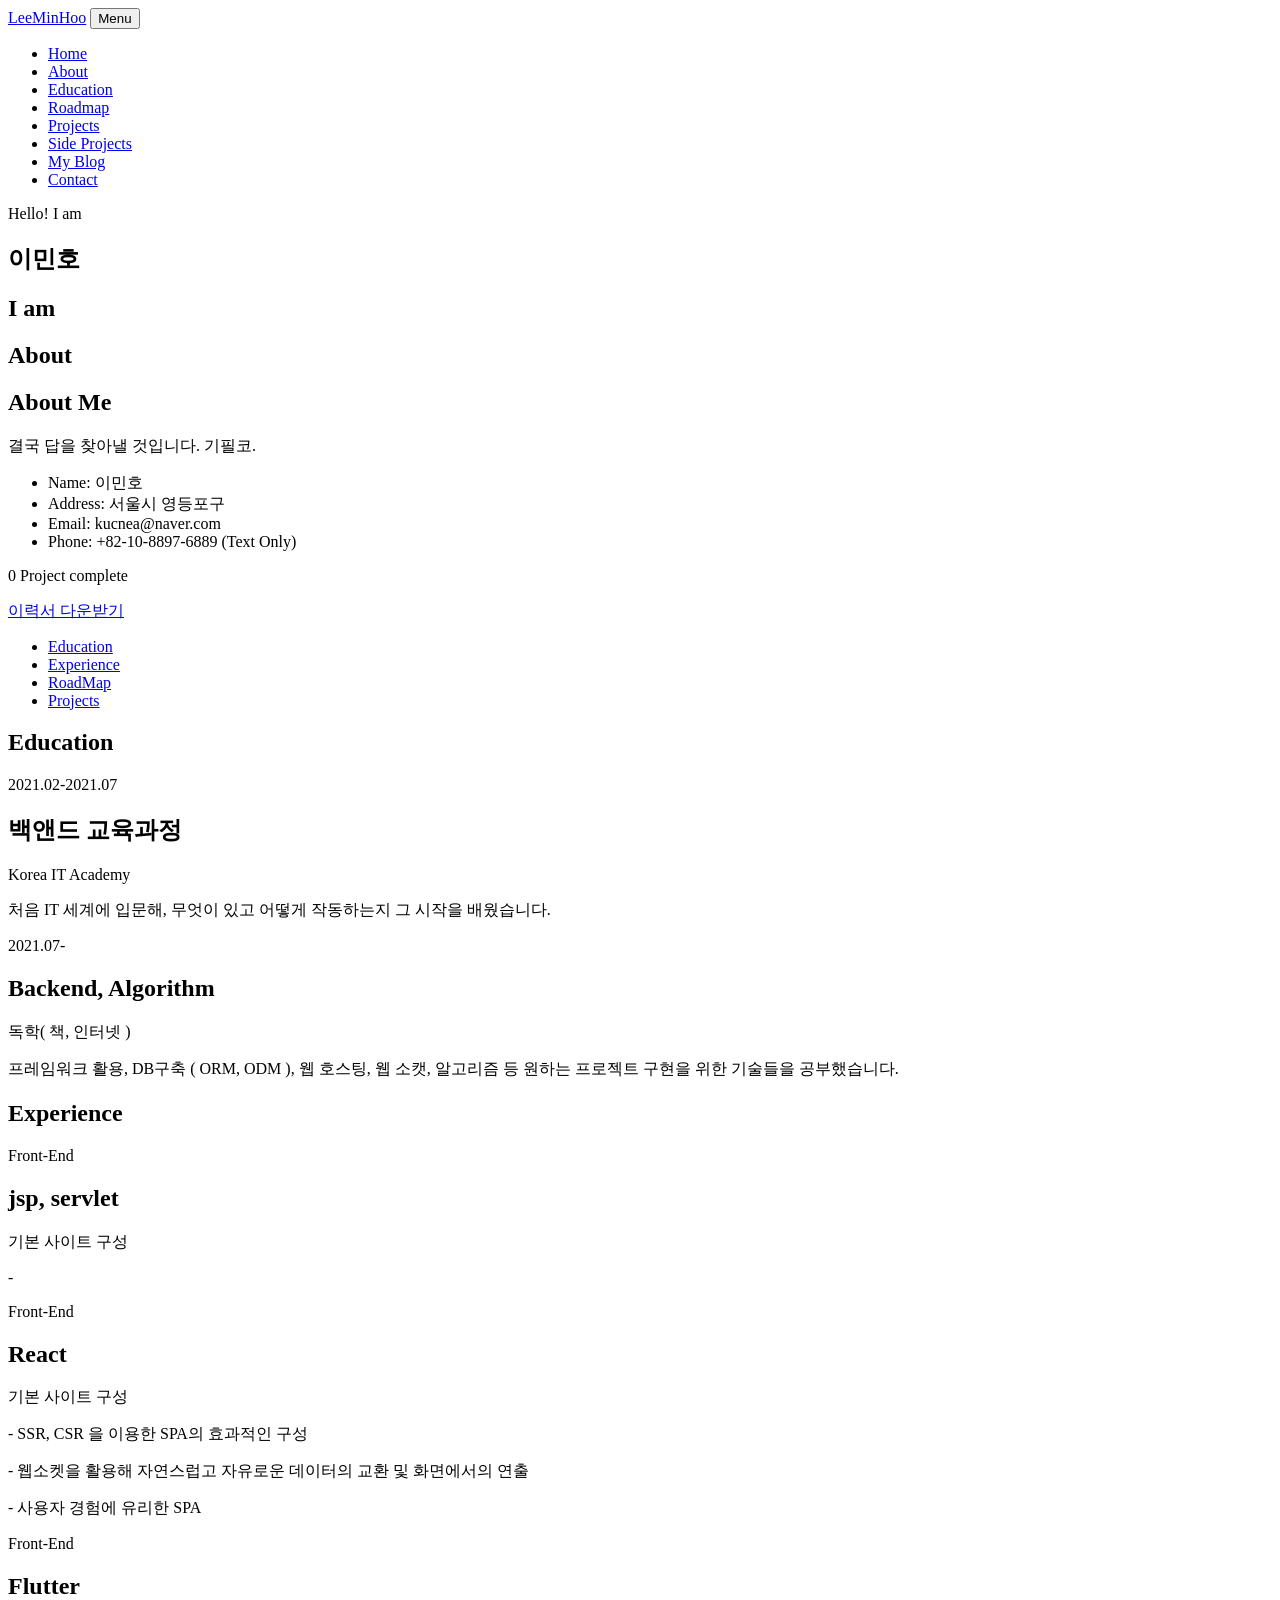
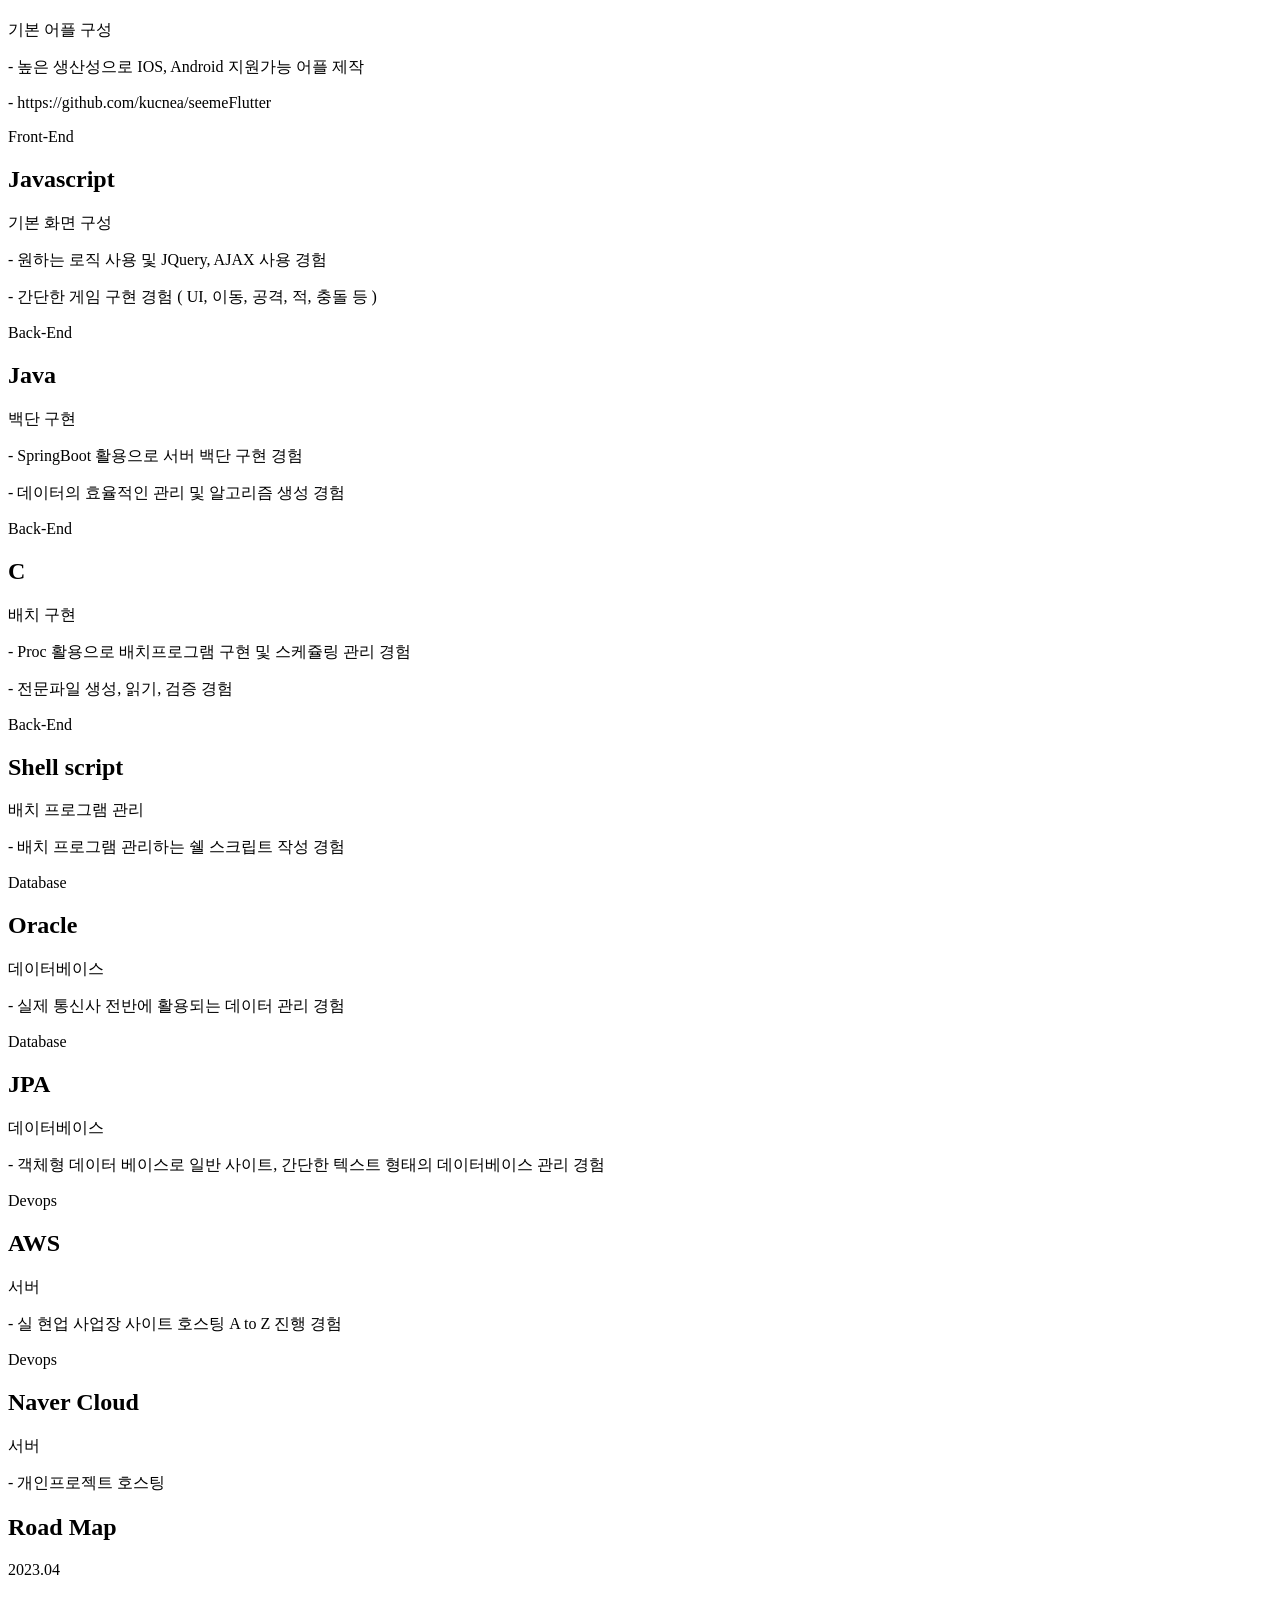
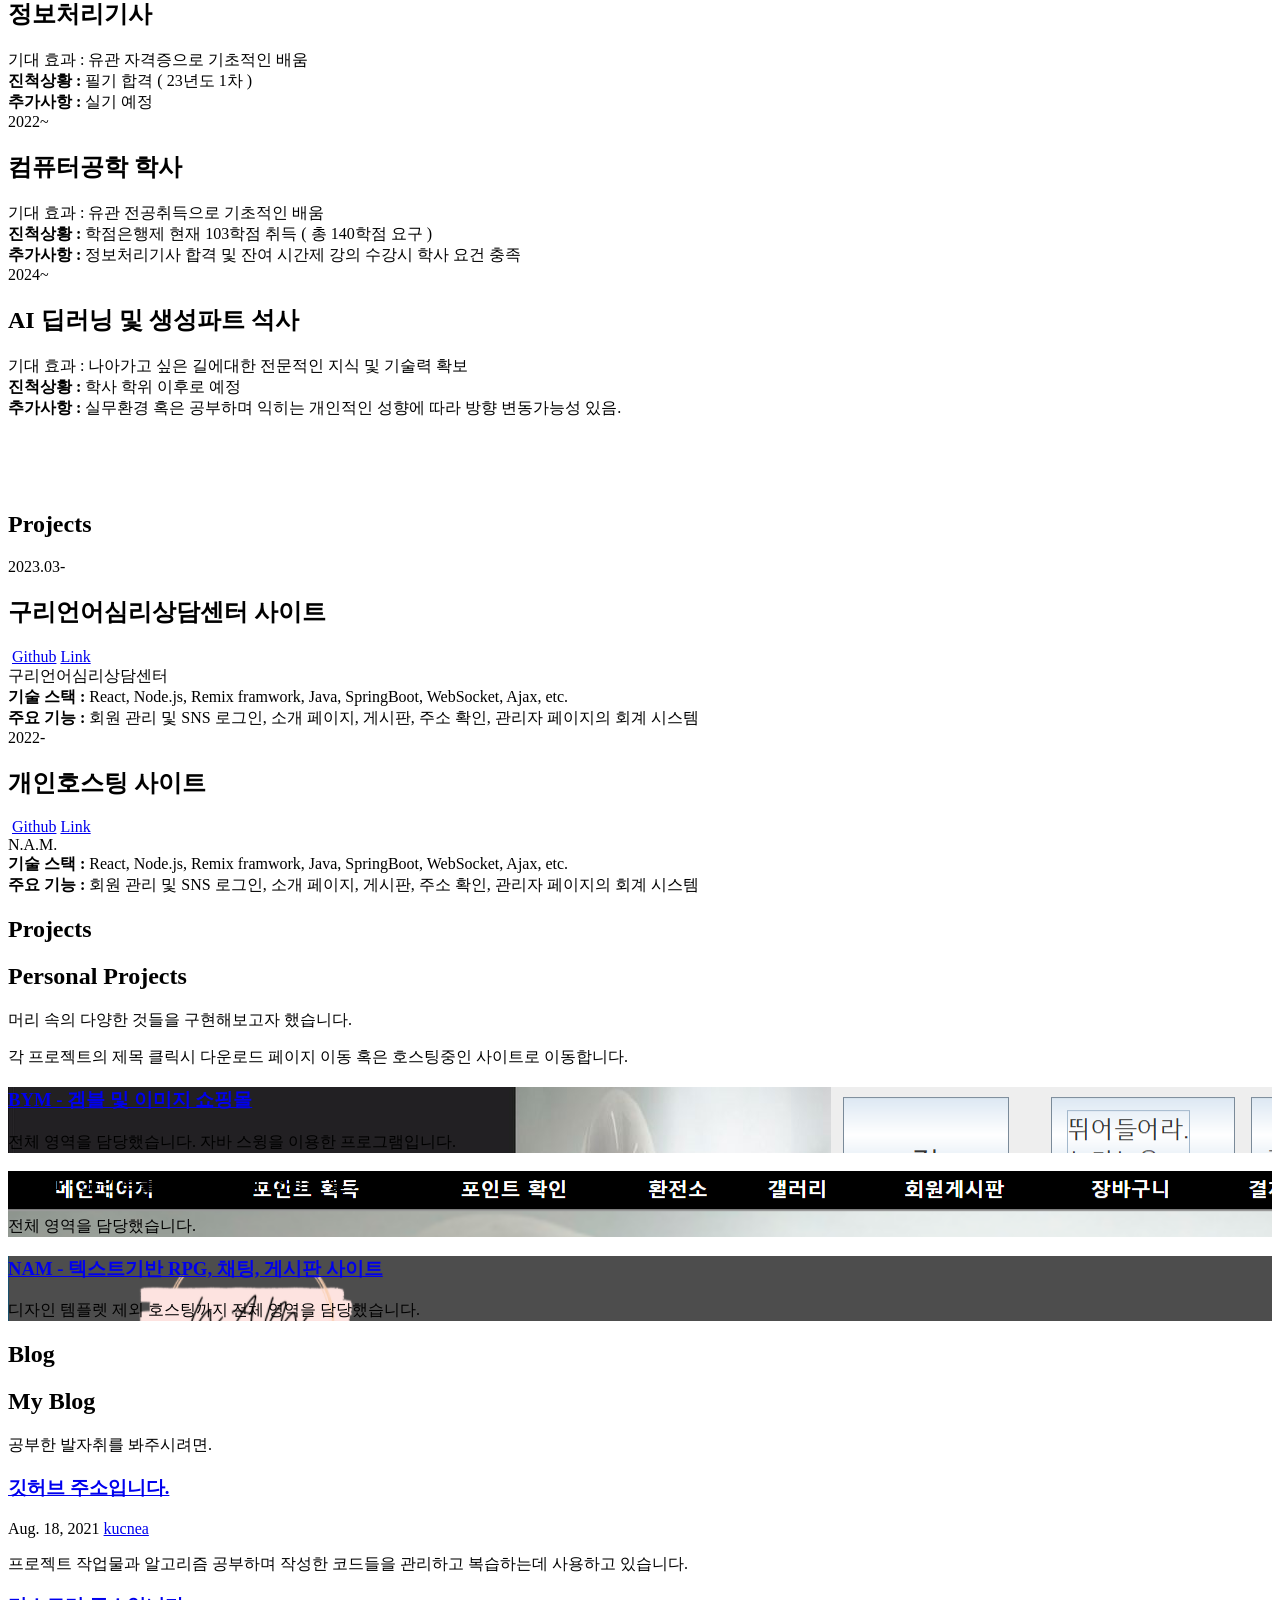
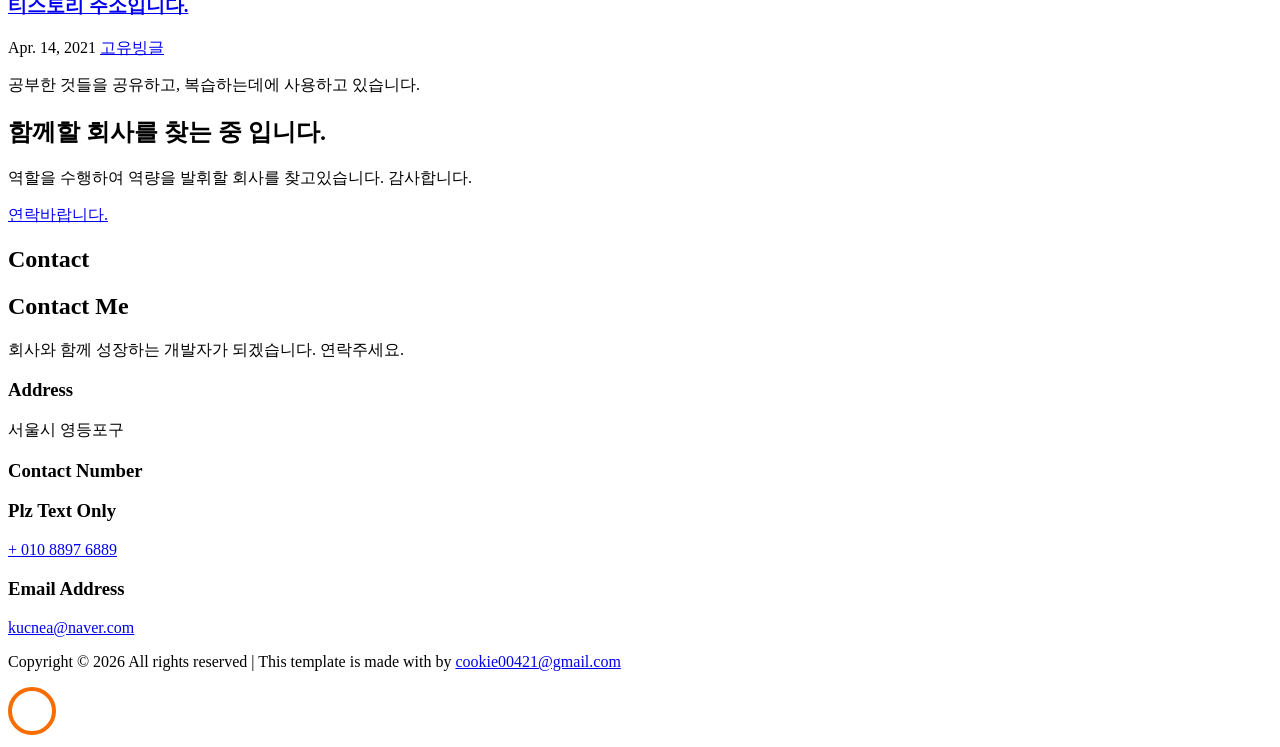
==== commit ec8107c9: "update msg" ====
--- a/index.html
+++ b/index.html
@@ -59,9 +59,9 @@
 					<div class="text text-center">
 						<span class="subheading">Hello! I am</span>
 						<h1>이민호</h1>
-						<h2>I Wanna be &nbsp;
+						<h2>I am &nbsp;
 							<span class="txt-rotate" data-period="500"
-								data-rotate='[ "백엔드 개발자", "AI 개발자", "better"]'></span>
+								data-rotate='[ "백엔드 개발자", "like Devops", "프론트앤드 개발자", "better than yesterday"]'></span>
 						</h2>
 					</div>
 				</div>
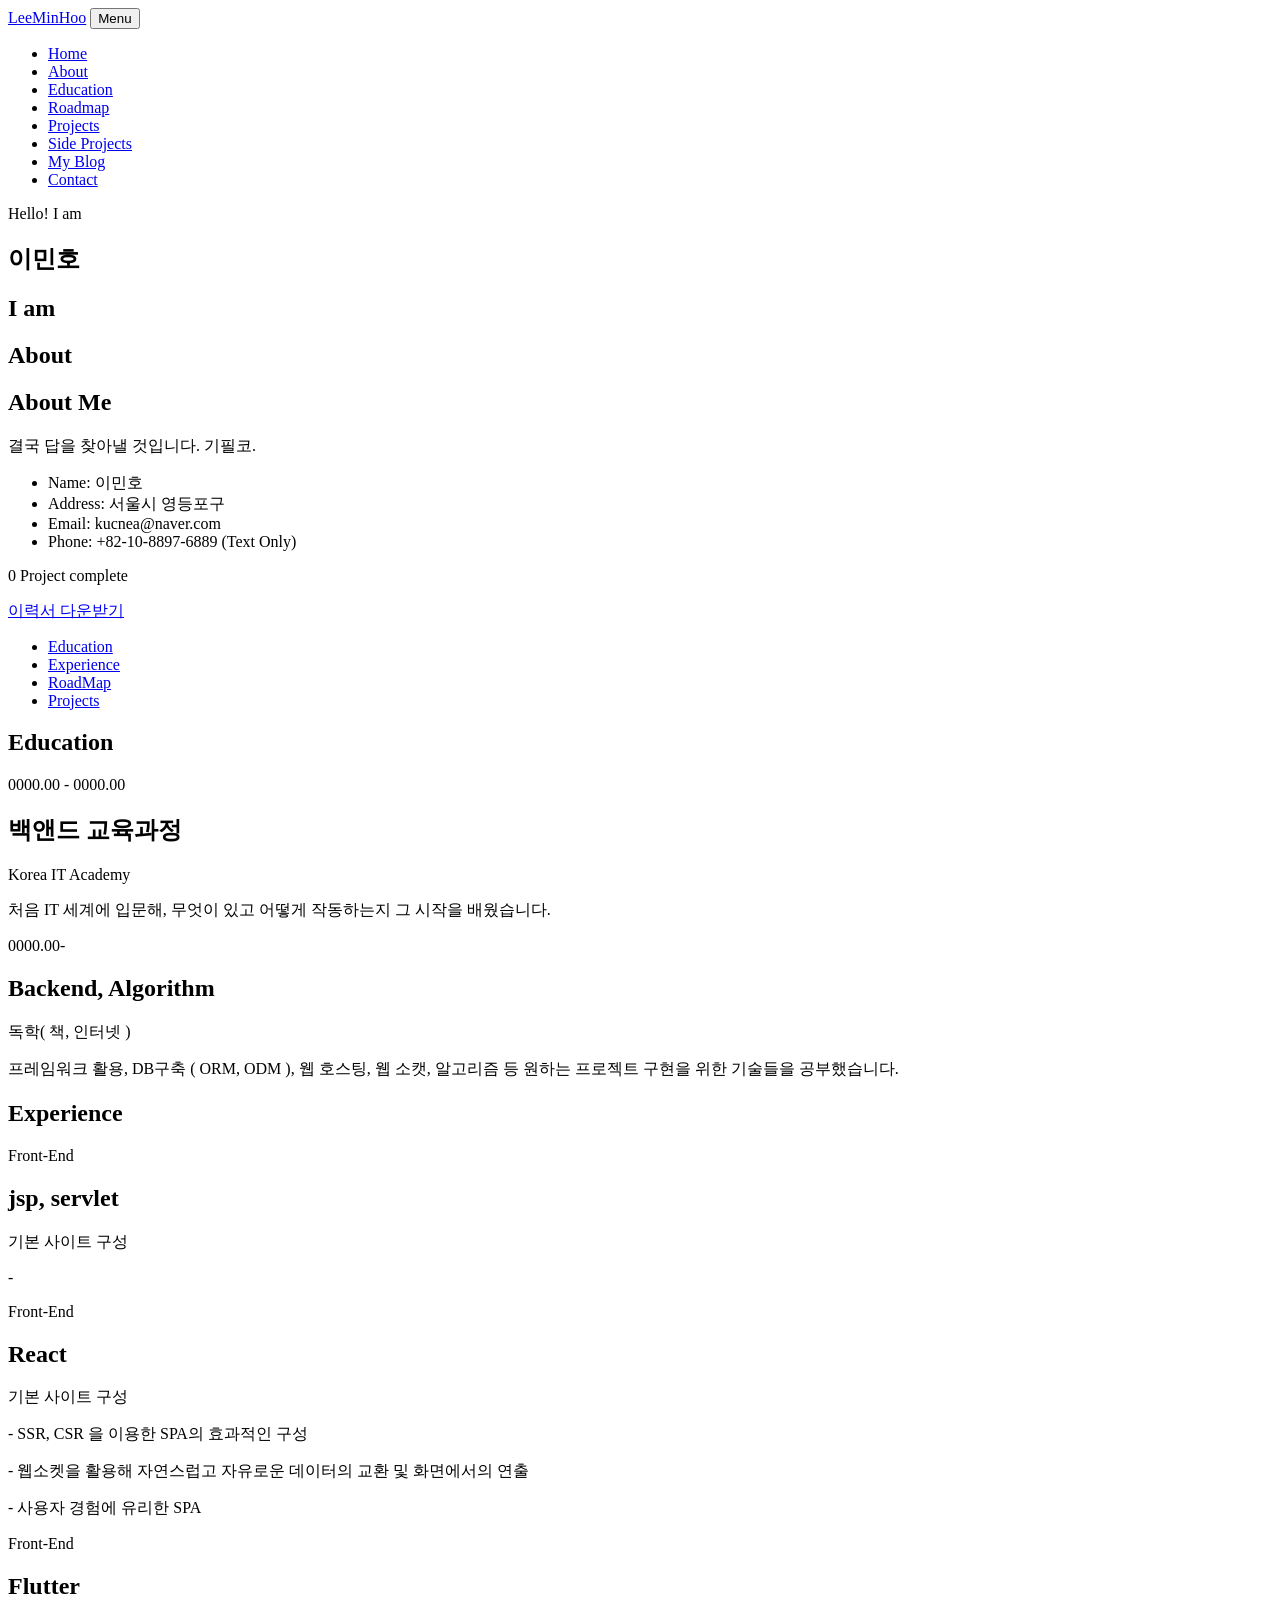
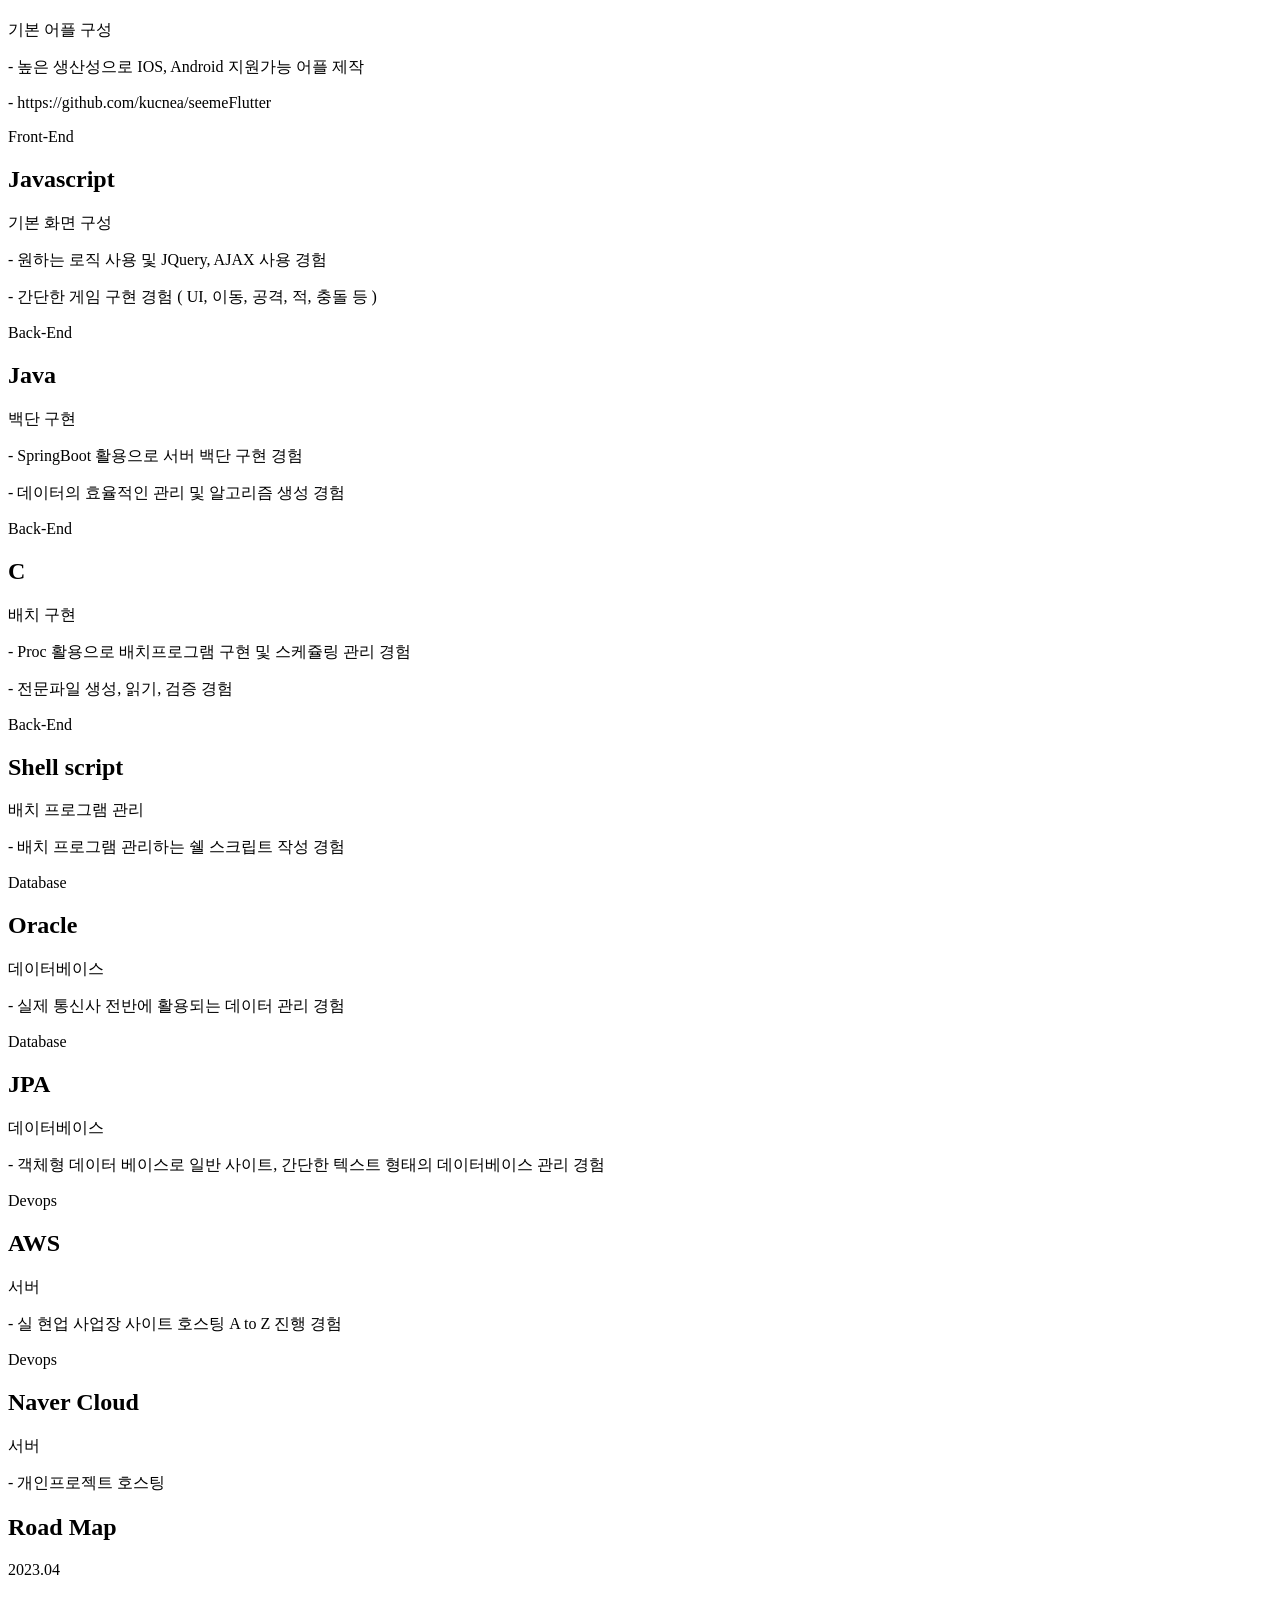
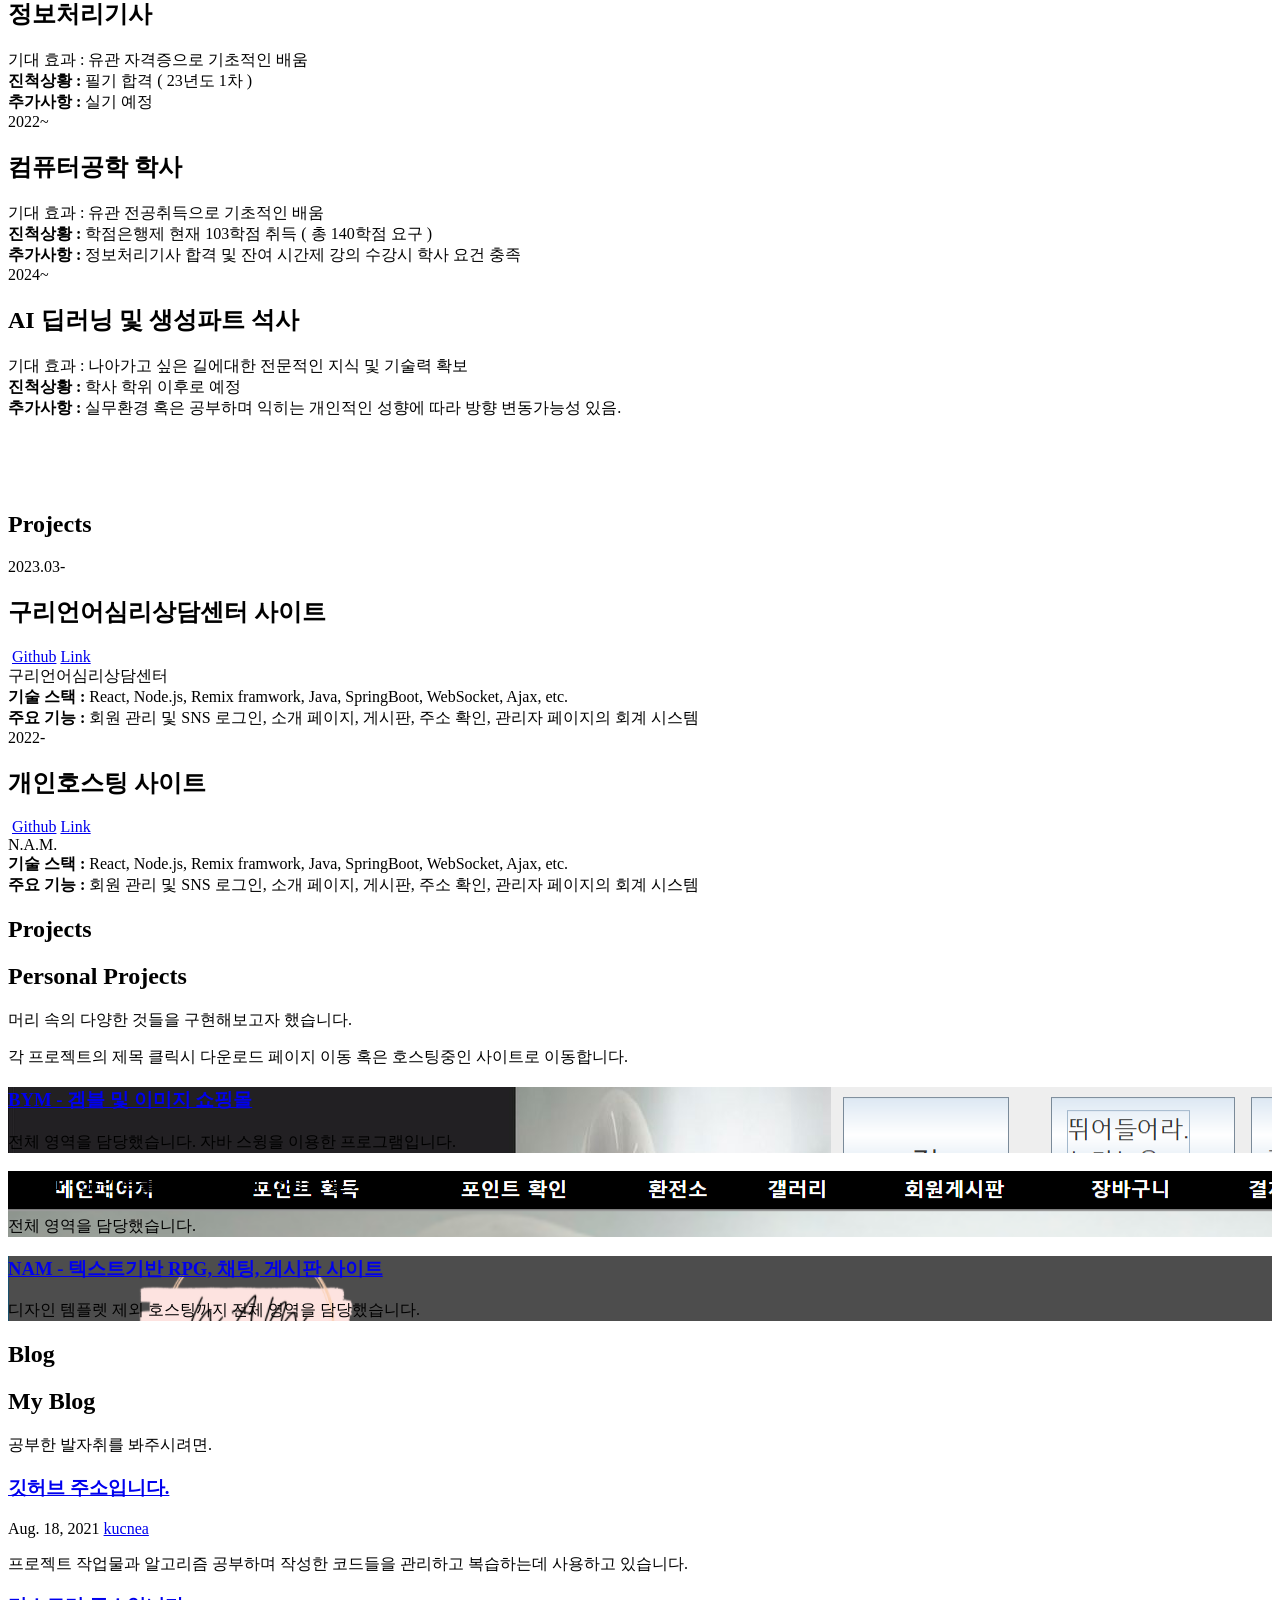
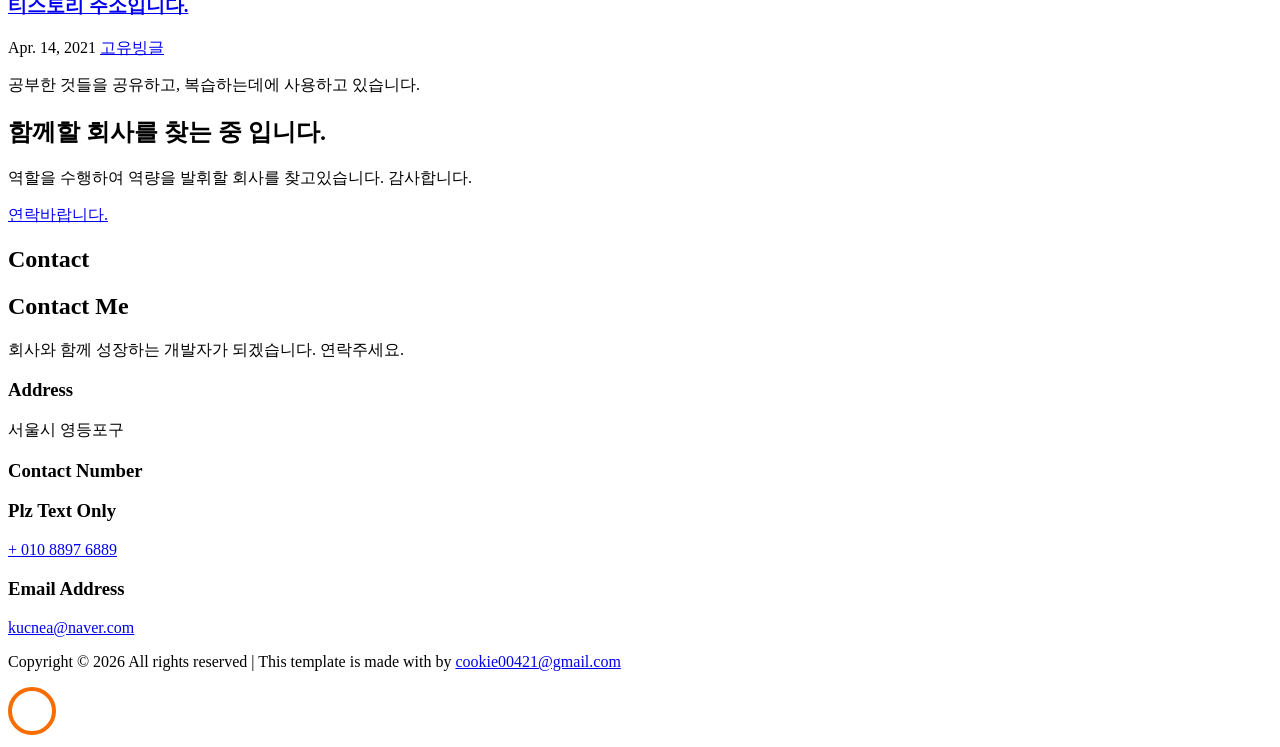
==== commit 82168390: "Update index.html Fix" ====
--- a/index.html
+++ b/index.html
@@ -179,7 +179,7 @@
 								<span class="flaticon-ideas"></span>
 							</div>
 							<div class="text pl-3">
-								<span class="date">2021.02-2021.07</span>
+								<span class="date">0000.00 - 0000.00</span>
 								<h2>백앤드 교육과정</h2>
 								<span class="position">Korea IT Academy</span>
 								<p> 처음 IT 세계에 입문해, 무엇이 있고 어떻게 작동하는지 그 시작을 배웠습니다. </p>
@@ -190,7 +190,7 @@
 								<span class="flaticon-ideas"></span>
 							</div>
 							<div class="text pl-3">
-								<span class="date">2021.07-</span>
+								<span class="date">0000.00-</span>
 								<h2>Backend, Algorithm</h2>
 								<span class="position">독학( 책, 인터넷 )</span>
 								<p> 프레임워크 활용, DB구축 ( ORM, ODM ), 웹 호스팅, 웹 소캣, 알고리즘 등 원하는 프로젝트 구현을 위한 기술들을 공부했습니다. </p>
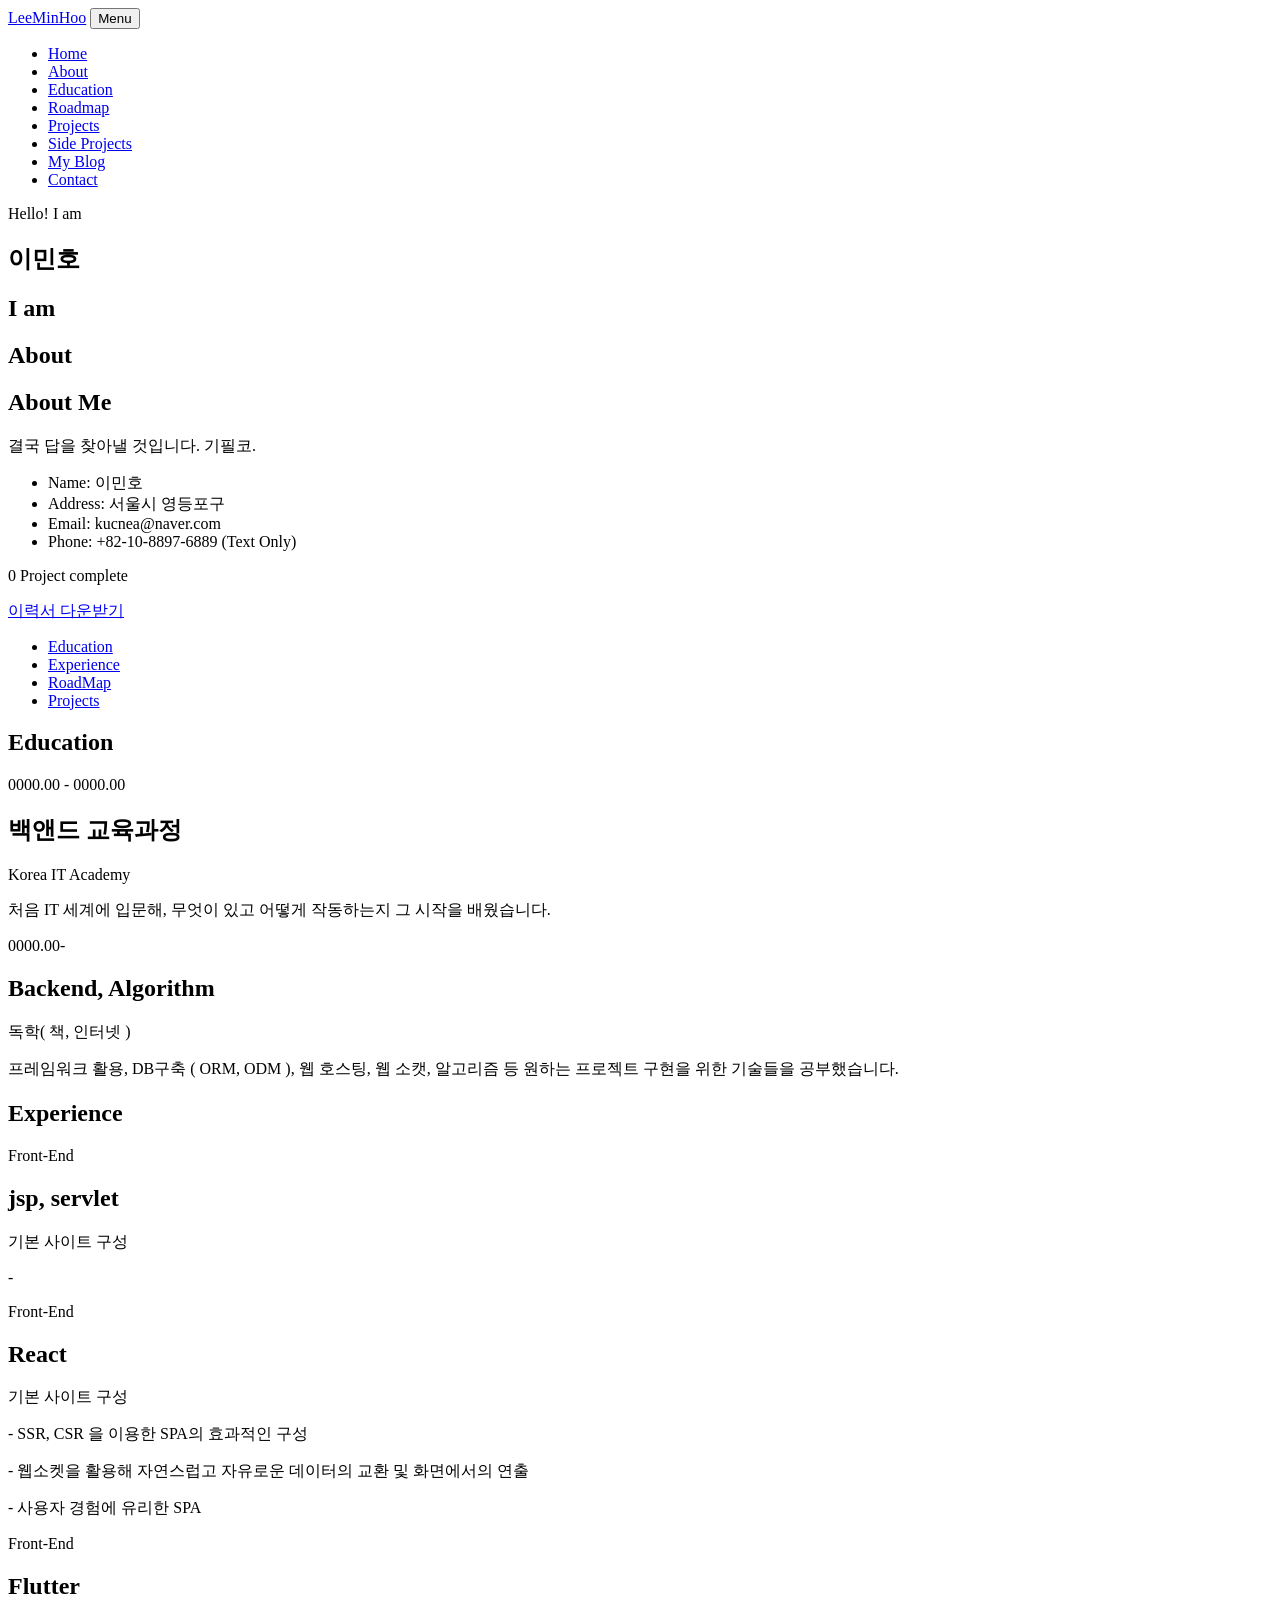
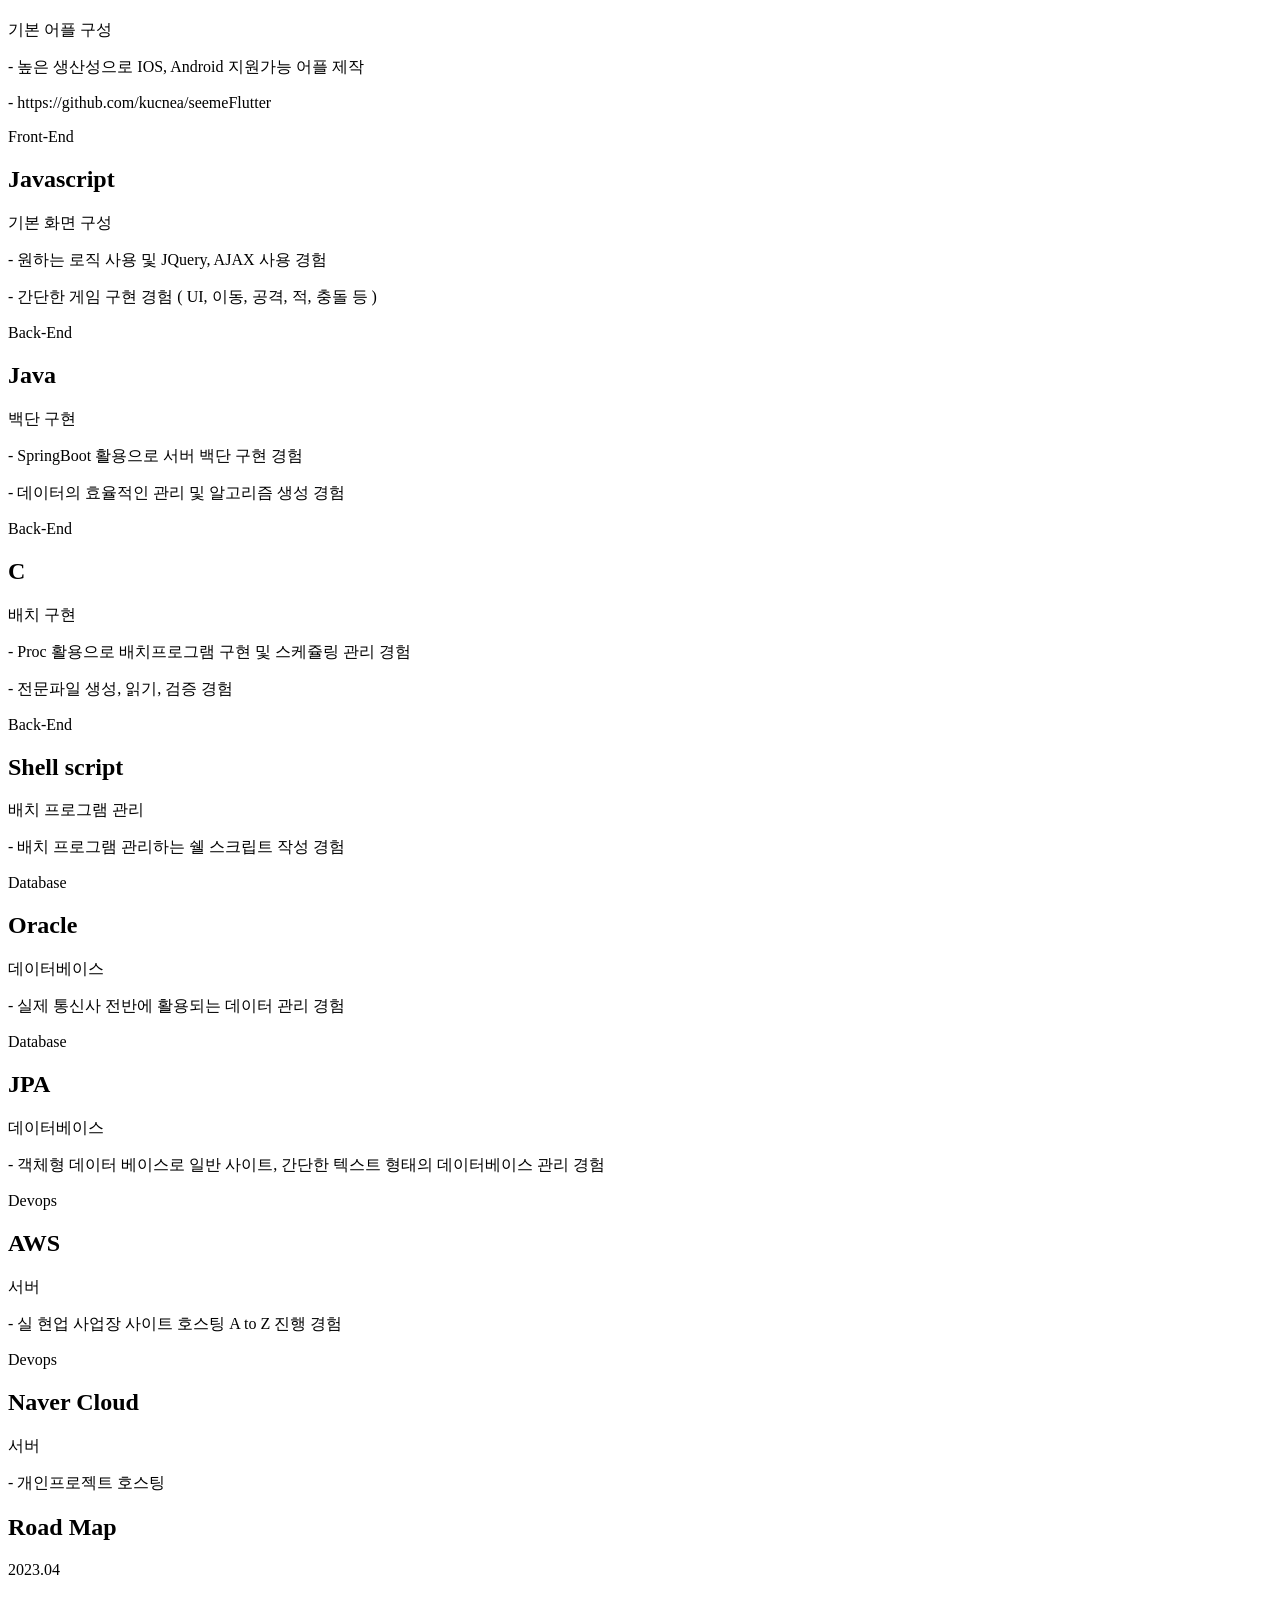
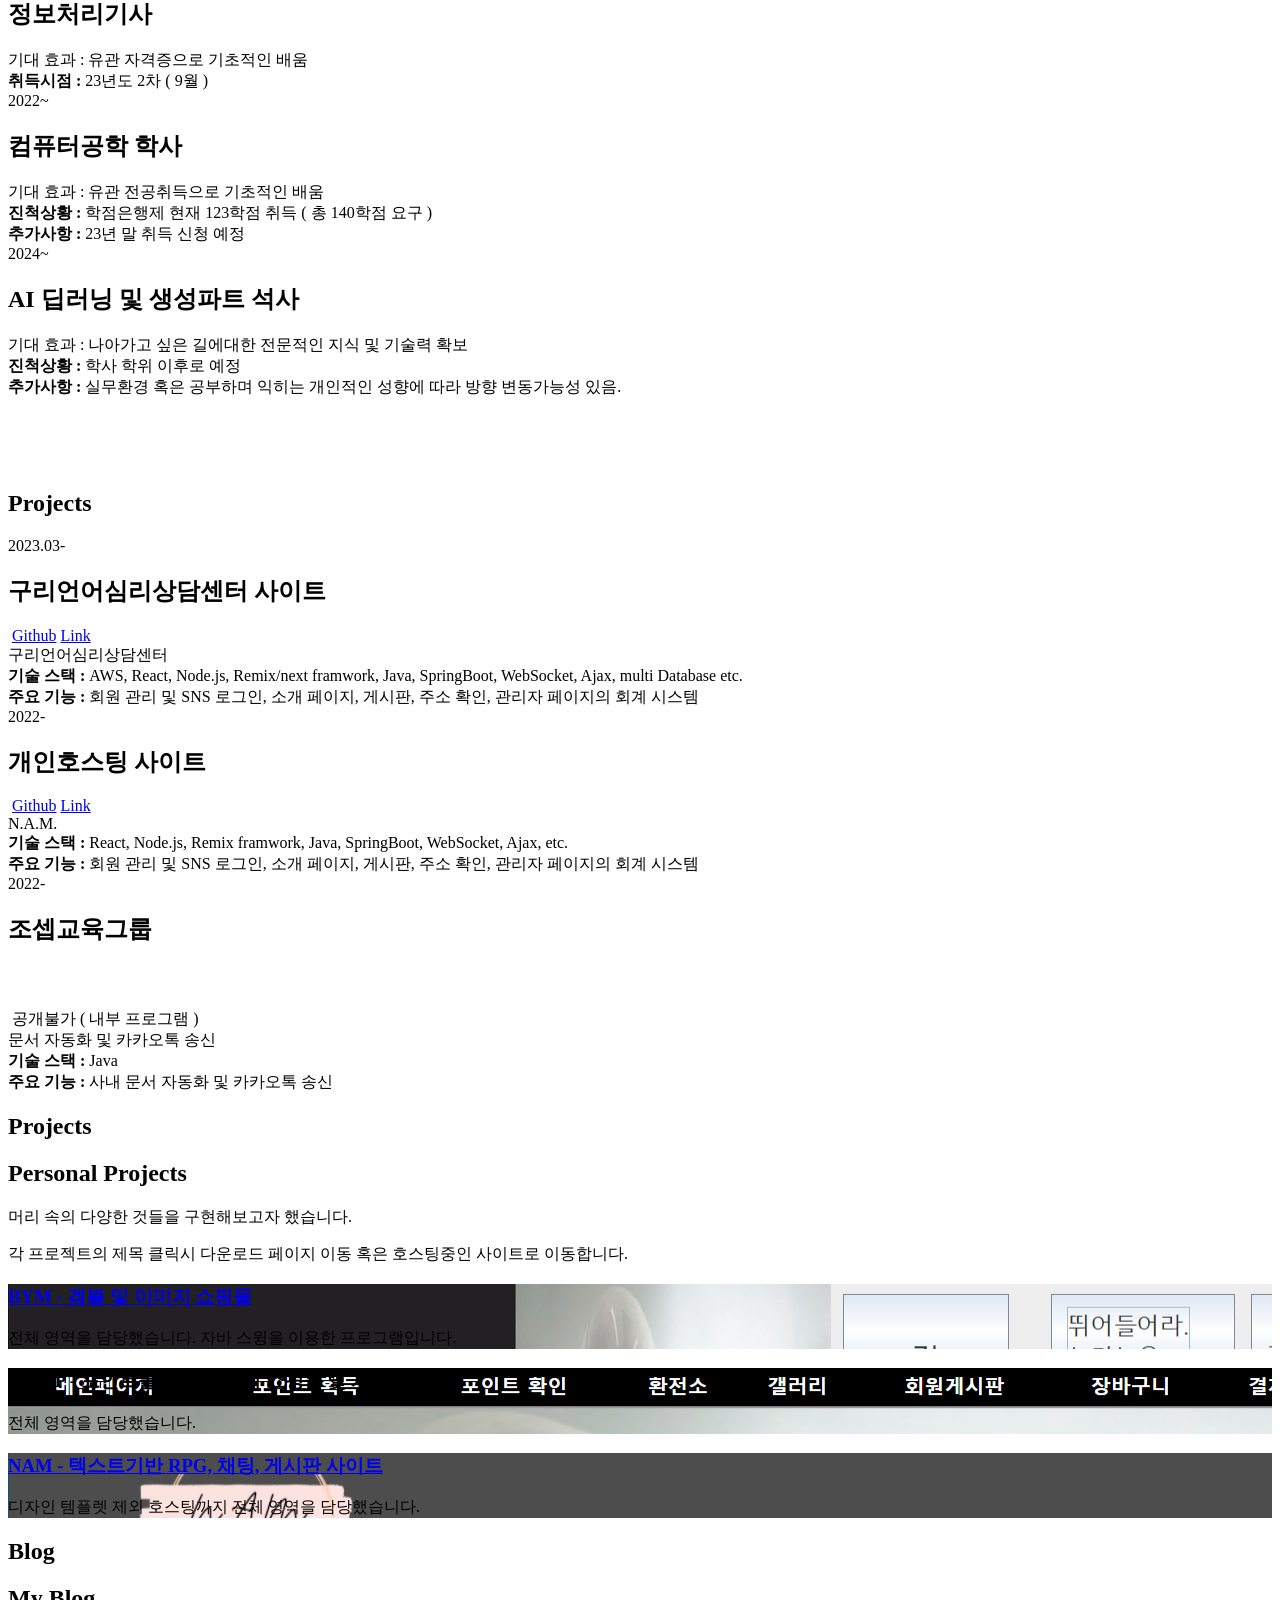
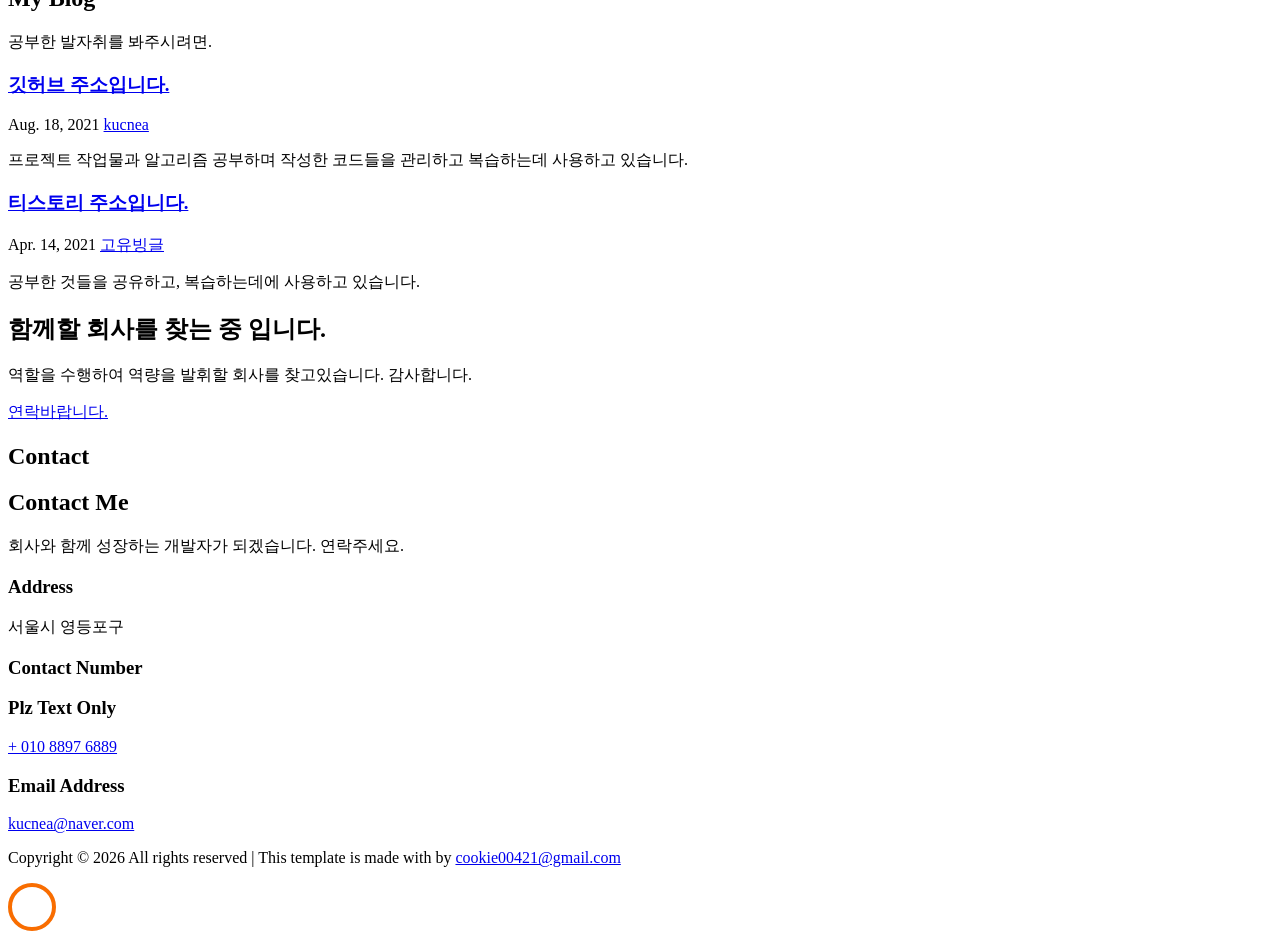
==== commit 73c9881b: "udpate 202309" ====
--- a/index.html
+++ b/index.html
@@ -398,9 +398,7 @@
 									<h2>정보처리기사</h2>
 								</div>
 								<span class="position">기대 효과 : 유관 자격증으로 기초적인 배움</span>
-								<div> <b class="text-dark">진척상황 : </b> 필기 합격 ( 23년도 1차 )
-								</div>
-								<div> <b class="text-dark">추가사항 : </b> 실기 예정
+								<div> <b class="text-dark">취득시점 : </b> 23년도 2차 ( 9월 )
 								</div>
 							</div>
 						</div>
@@ -415,9 +413,9 @@
 									<h2>컴퓨터공학 학사</h2>
 								</div>
 								<span class="position">기대 효과 : 유관 전공취득으로 기초적인 배움</span>
-								<div> <b class="text-dark">진척상황 : </b> 학점은행제 현재 103학점 취득 ( 총 140학점 요구 )
-								</div>
-								<div> <b class="text-dark">추가사항 : </b> 정보처리기사 합격 및 잔여 시간제 강의 수강시 학사 요건 충족
+								<div> <b class="text-dark">진척상황 : </b> 학점은행제 현재 123학점 취득 ( 총 140학점 요구 )
+								</div>
+								<div> <b class="text-dark">추가사항 : </b> 23년 말 취득 신청 예정
 								</div>
 							</div>
 						</div>
@@ -463,7 +461,7 @@
 								</div>
 								
 								<span class="position">구리언어심리상담센터</span>
-								<div> <b class="text-dark">기술 스택 : </b>React, Node.js, Remix framwork, Java, SpringBoot, WebSocket, Ajax, etc. 
+								<div> <b class="text-dark">기술 스택 : </b>AWS, React, Node.js, Remix/next framwork, Java, SpringBoot, WebSocket, Ajax, multi Database etc. 
 								</div>
 								<div> <b class="text-dark">주요 기능 : </b> 회원 관리 및 SNS 로그인, 소개 페이지, 게시판, 주소 확인, 관리자 페이지의 회계 시스템 </div>
 								<!-- <p> React </p> -->
@@ -487,6 +485,20 @@
 								<div> <b class="text-dark">기술 스택 : </b>React, Node.js, Remix framwork, Java, SpringBoot, WebSocket, Ajax, etc. 
 								</div>
 								<div> <b class="text-dark">주요 기능 : </b> 회원 관리 및 SNS 로그인, 소개 페이지, 게시판, 주소 확인, 관리자 페이지의 회계 시스템 </div>
+								<!-- <p> React </p> -->
+								
+							</div>
+							<div class="text pl-3">
+								<span class="date">2022-</span>
+								<div class="d-flex">
+									<h2>조셉교육그룹</h2><br>
+								</div>
+								<div style="margin-top: 26px;">&nbsp;공개불가 ( 내부 프로그램 )</div>
+								
+								<span class="position" style="margin-top: 20px;">문서 자동화 및 카카오톡 송신</span>
+								<div> <b class="text-dark" style="margin-top: 10px;">기술 스택 : </b>Java
+								</div>
+								<div> <b class="text-dark" style="margin-top: 10px;">주요 기능 : </b> 사내 문서 자동화 및 카카오톡 송신 </div>
 								<!-- <p> React </p> -->
 								
 							</div>
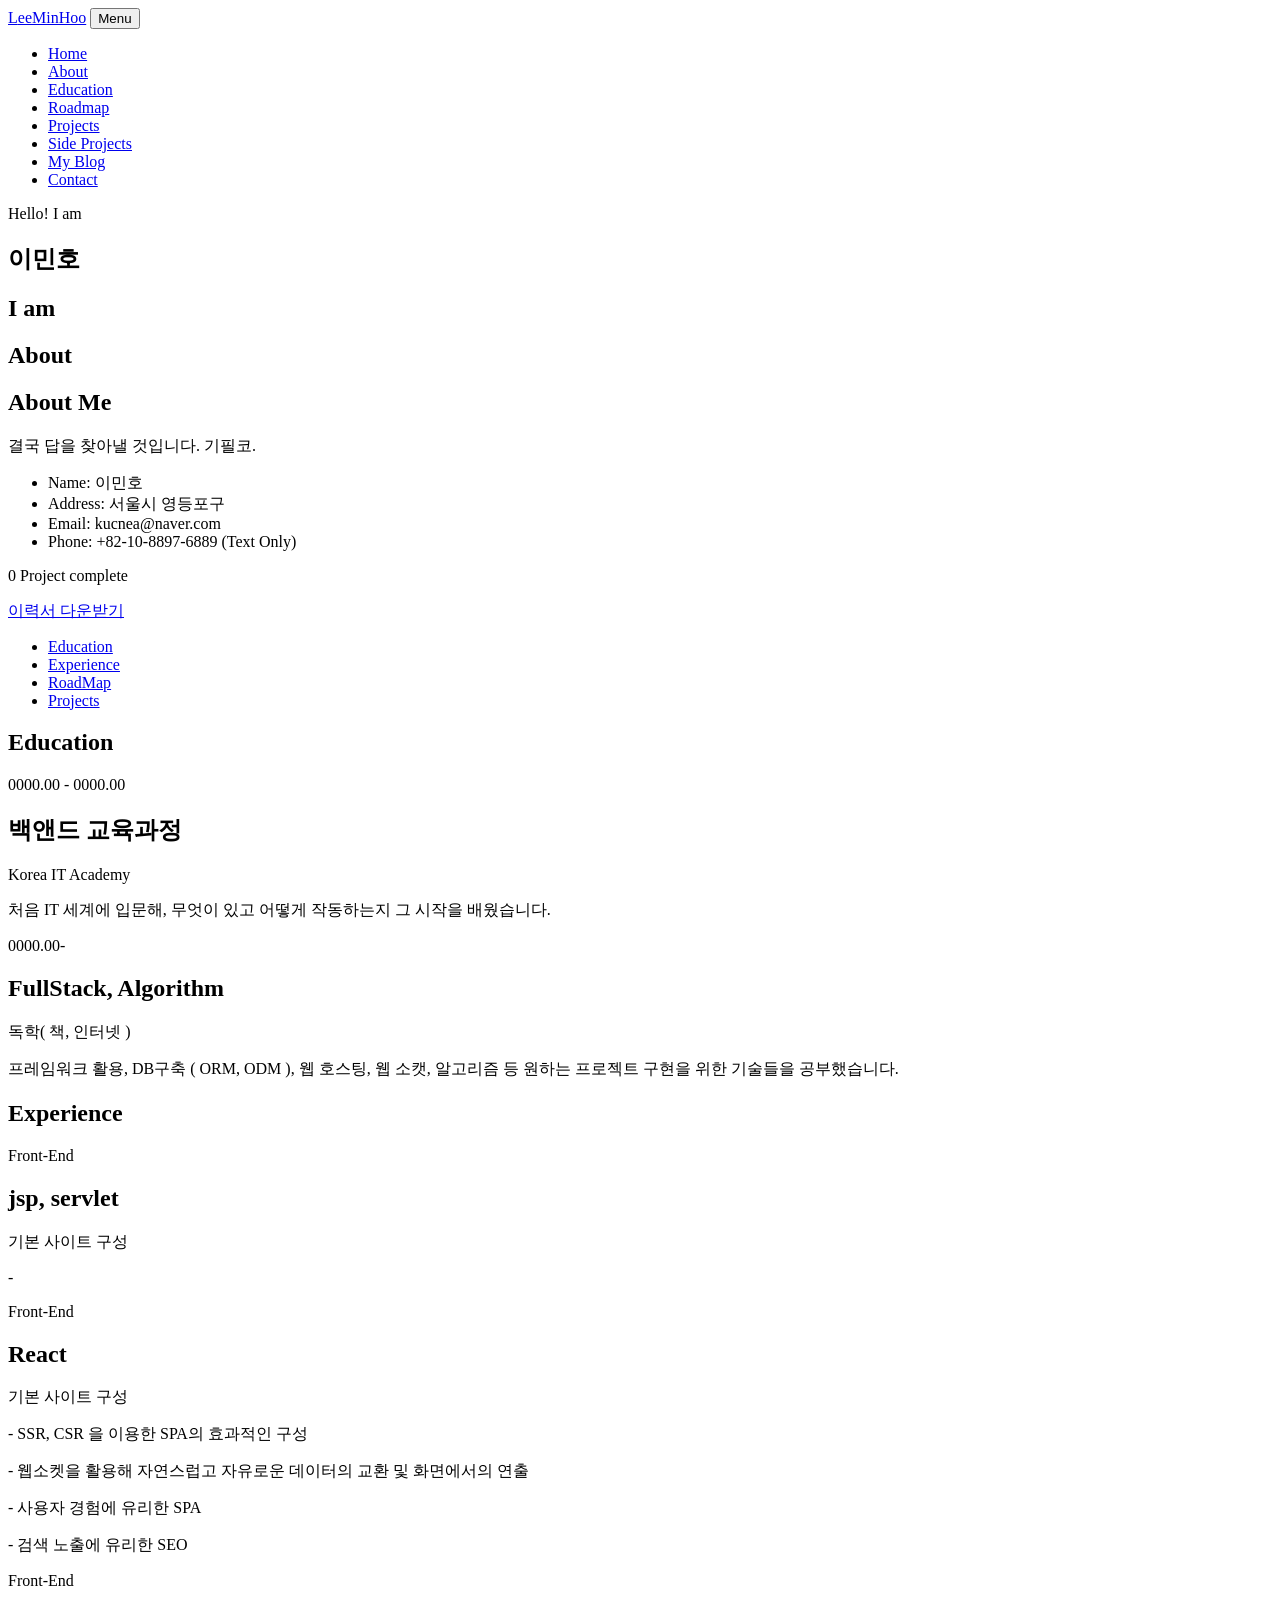
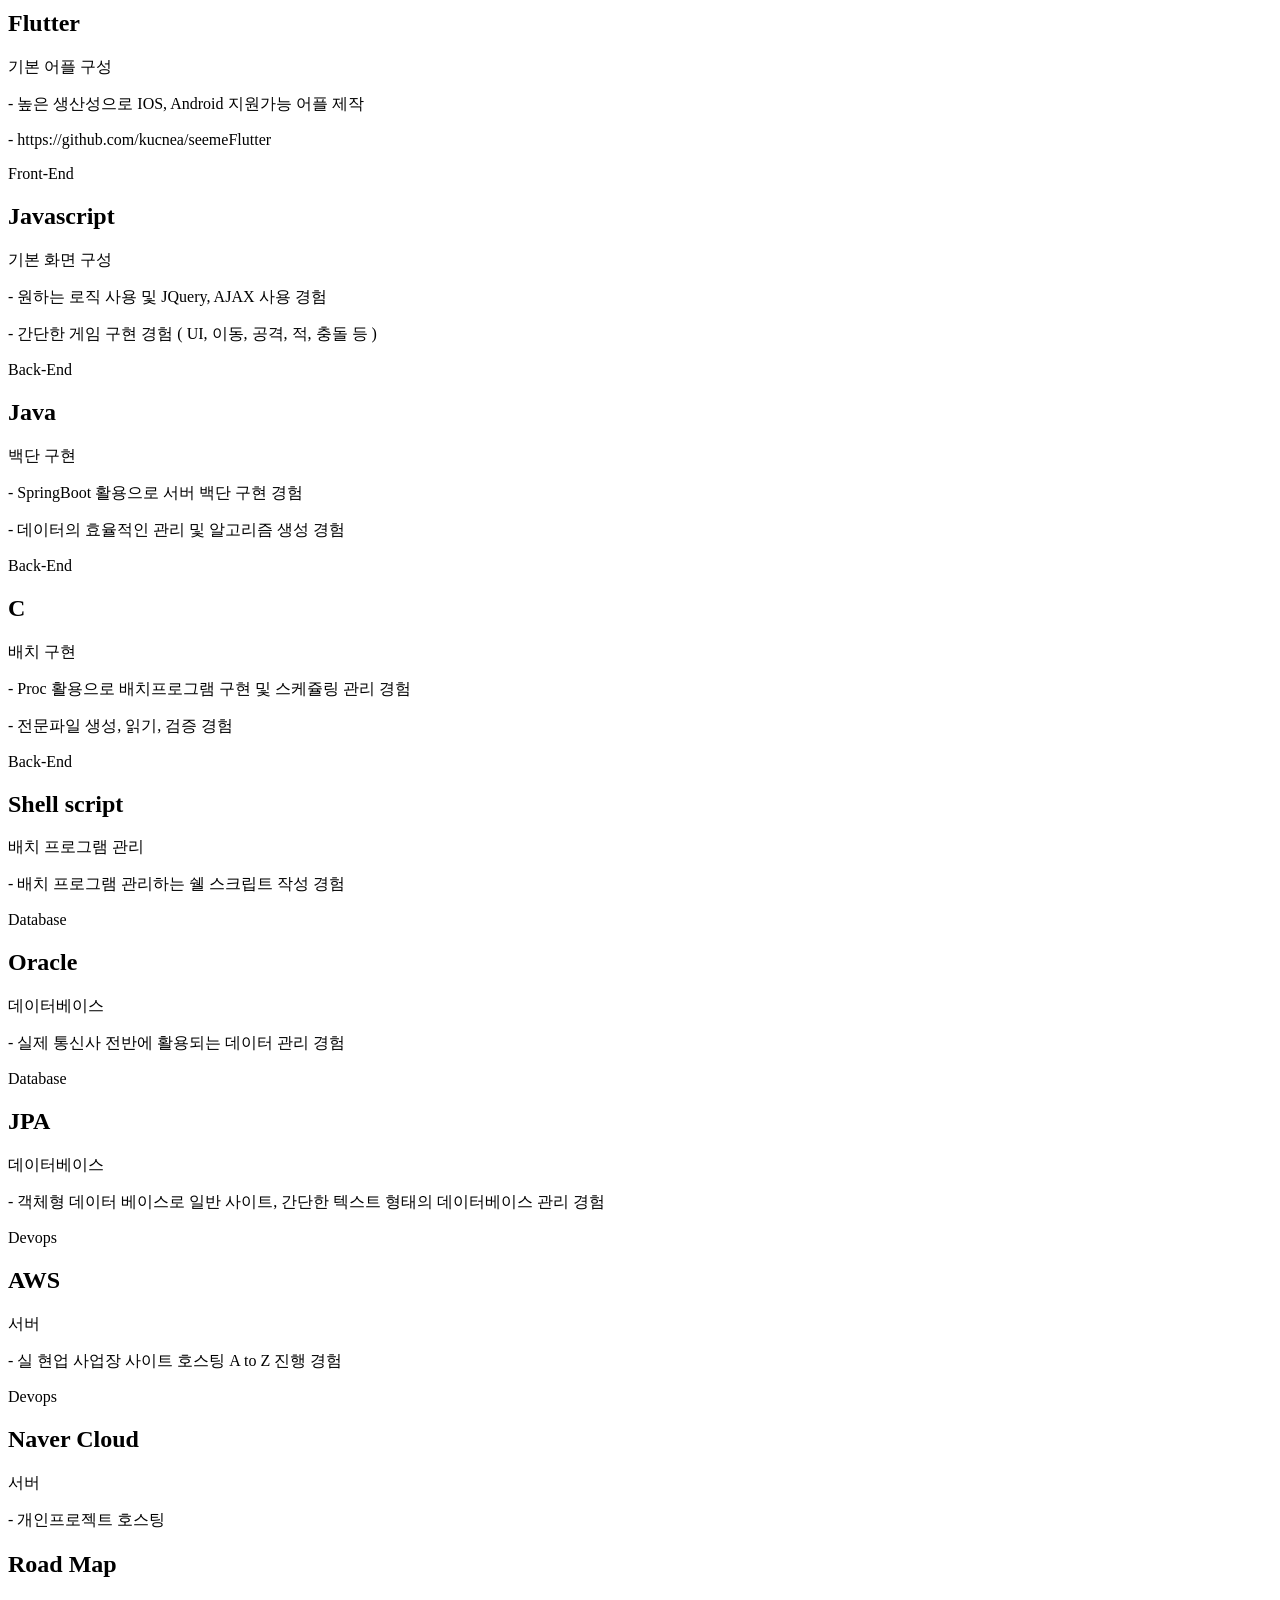
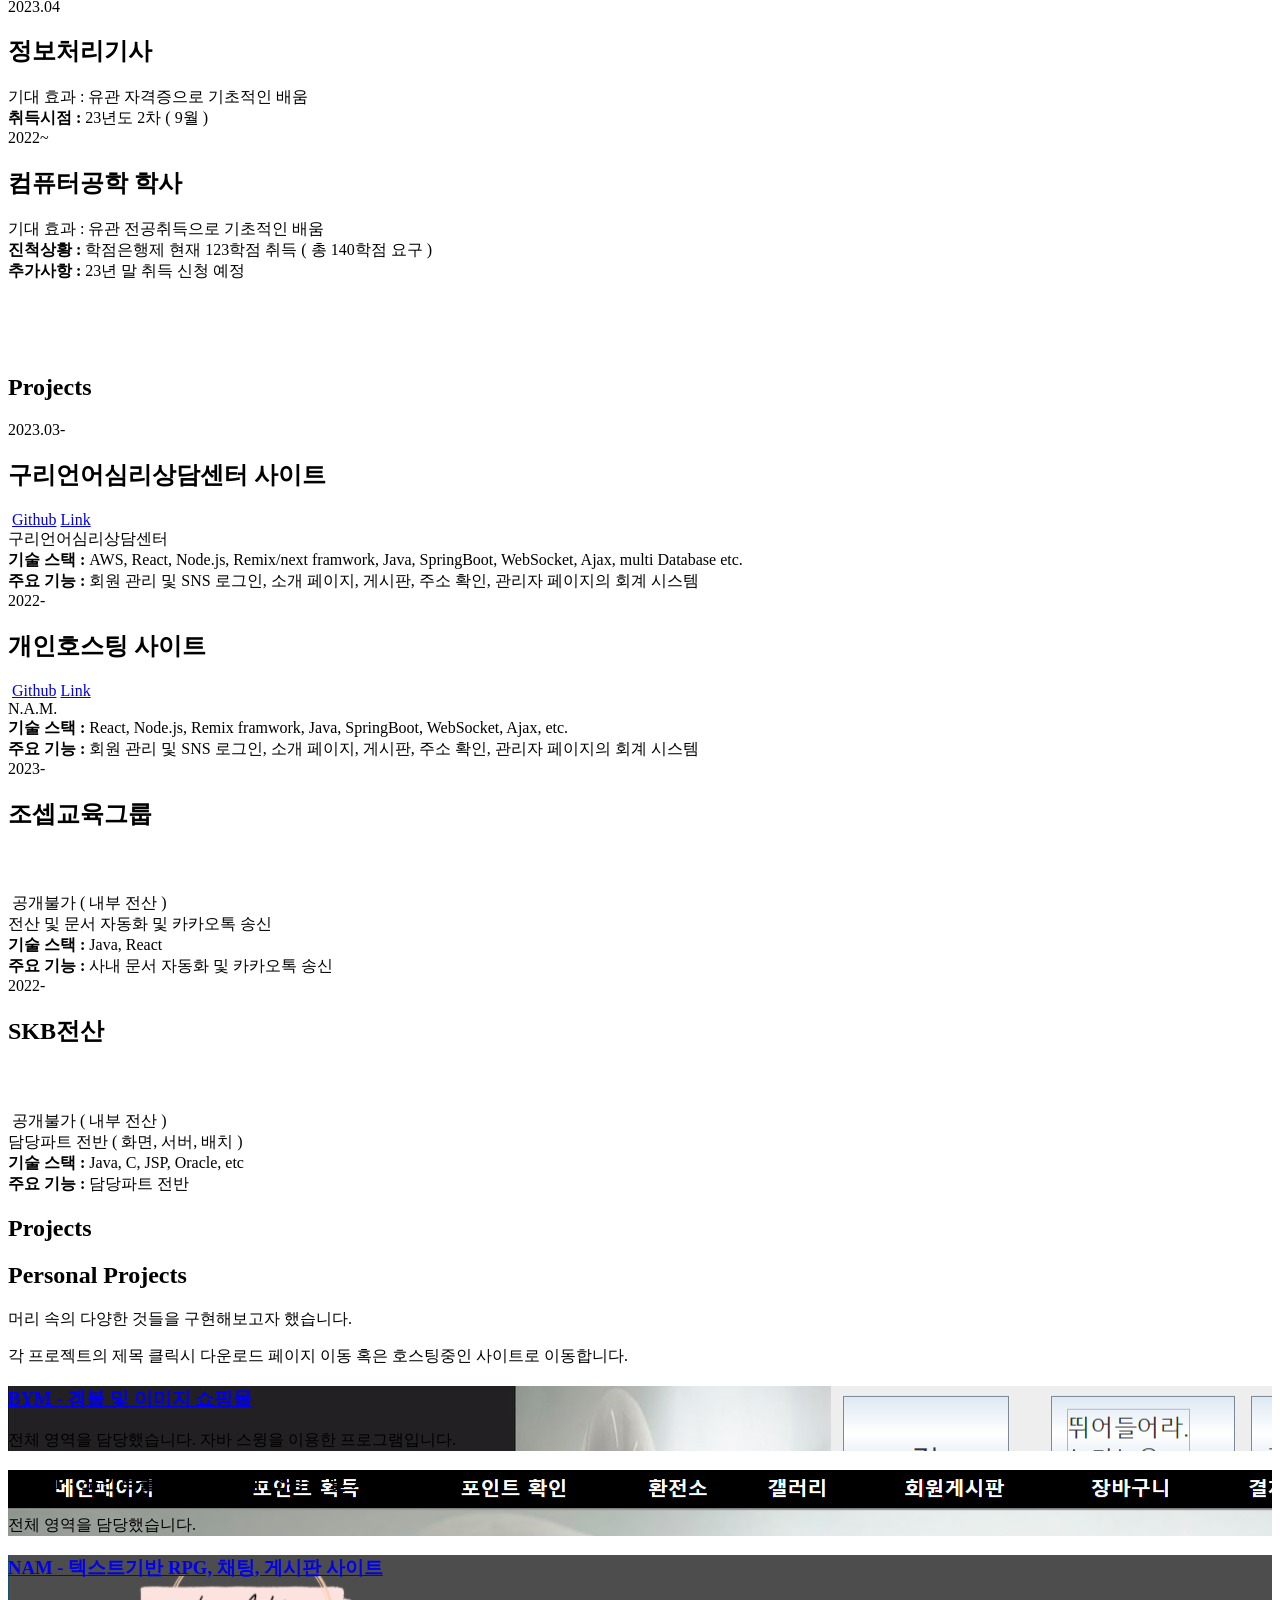
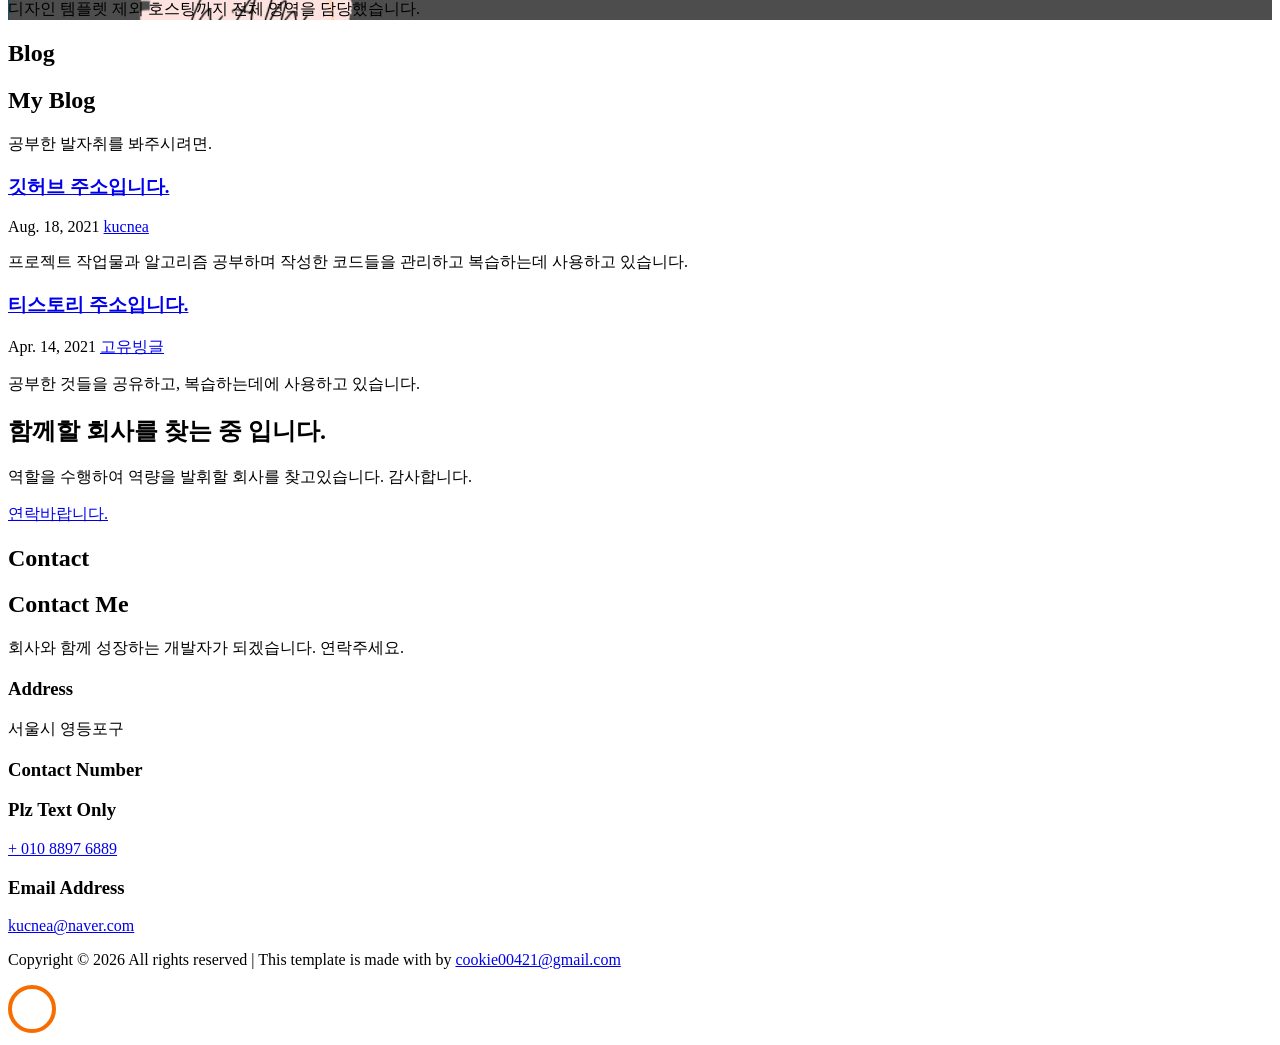
==== commit 8f744087: "lastVersion" ====
--- a/index.html
+++ b/index.html
@@ -191,7 +191,7 @@
 							</div>
 							<div class="text pl-3">
 								<span class="date">0000.00-</span>
-								<h2>Backend, Algorithm</h2>
+								<h2>FullStack, Algorithm</h2>
 								<span class="position">독학( 책, 인터넷 )</span>
 								<p> 프레임워크 활용, DB구축 ( ORM, ODM ), 웹 호스팅, 웹 소캣, 알고리즘 등 원하는 프로젝트 구현을 위한 기술들을 공부했습니다. </p>
 							</div>
@@ -243,6 +243,7 @@
 								<p>- SSR, CSR 을 이용한 SPA의 효과적인 구성</p>
 								<p>- 웹소켓을 활용해 자연스럽고 자유로운 데이터의 교환 및 화면에서의 연출</p>
 								<p>- 사용자 경험에 유리한 SPA</p>
+								<p>- 검색 노출에 유리한 SEO</p>
 							</div>
 						</div>
 						<div class="resume-wrap d-flex ftco-animate">
@@ -420,7 +421,7 @@
 							</div>
 						</div>
 
-						<div class="resume-wrap d-flex ftco-animate">
+						<!-- <div class="resume-wrap d-flex ftco-animate">
 							<div class="icon d-flex align-items-center justify-content-center">
 								<span class="flaticon-ideas"></span>
 							</div>
@@ -435,7 +436,7 @@
 								<div> <b class="text-dark">추가사항 : </b> 실무환경 혹은 공부하며 익히는 개인적인 성향에 따라 방향 변동가능성 있음.
 								</div>
 							</div>
-						</div>
+						</div> -->
 
 					</div>
 
@@ -489,16 +490,30 @@
 								
 							</div>
 							<div class="text pl-3">
+								<span class="date">2023-</span>
+								<div class="d-flex">
+									<h2>조셉교육그룹</h2><br>
+								</div>
+								<div style="margin-top: 26px;">&nbsp;공개불가 ( 내부 전산 )</div>
+								
+								<span class="position" style="margin-top: 20px;">전산 및 문서 자동화 및 카카오톡 송신</span>
+								<div> <b class="text-dark" style="margin-top: 10px;">기술 스택 : </b>Java, React
+								</div>
+								<div> <b class="text-dark" style="margin-top: 10px;">주요 기능 : </b> 사내 문서 자동화 및 카카오톡 송신 </div>
+								<!-- <p> React </p> -->
+								
+							</div>
+							<div class="text pl-3">
 								<span class="date">2022-</span>
 								<div class="d-flex">
-									<h2>조셉교육그룹</h2><br>
-								</div>
-								<div style="margin-top: 26px;">&nbsp;공개불가 ( 내부 프로그램 )</div>
+									<h2>SKB전산</h2><br>
+								</div>
+								<div style="margin-top: 26px;">&nbsp;공개불가 ( 내부 전산 )</div>
 								
-								<span class="position" style="margin-top: 20px;">문서 자동화 및 카카오톡 송신</span>
-								<div> <b class="text-dark" style="margin-top: 10px;">기술 스택 : </b>Java
-								</div>
-								<div> <b class="text-dark" style="margin-top: 10px;">주요 기능 : </b> 사내 문서 자동화 및 카카오톡 송신 </div>
+								<span class="position" style="margin-top: 20px;">담당파트 전반 ( 화면, 서버, 배치 )</span>
+								<div> <b class="text-dark" style="margin-top: 10px;">기술 스택 : </b>Java, C, JSP, Oracle, etc
+								</div>
+								<div> <b class="text-dark" style="margin-top: 10px;">주요 기능 : </b> 담당파트 전반 </div>
 								<!-- <p> React </p> -->
 								
 							</div>
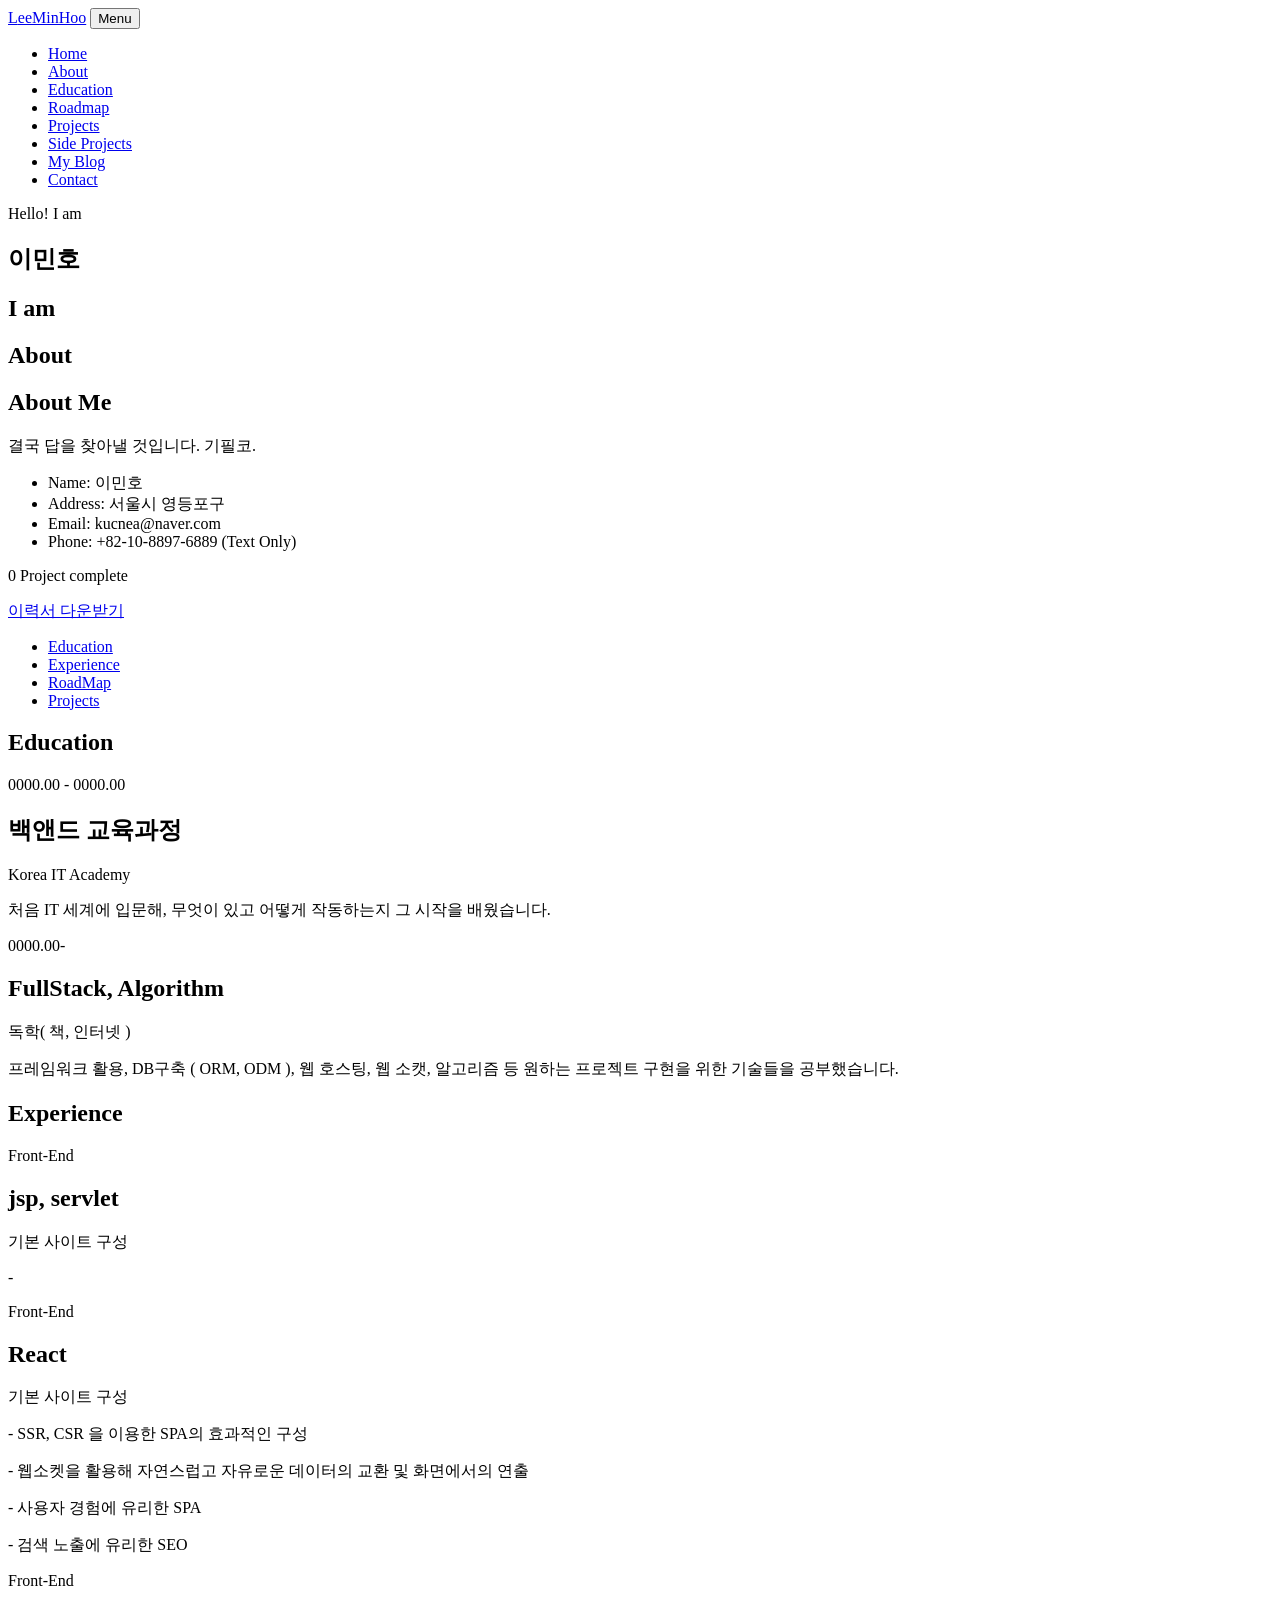
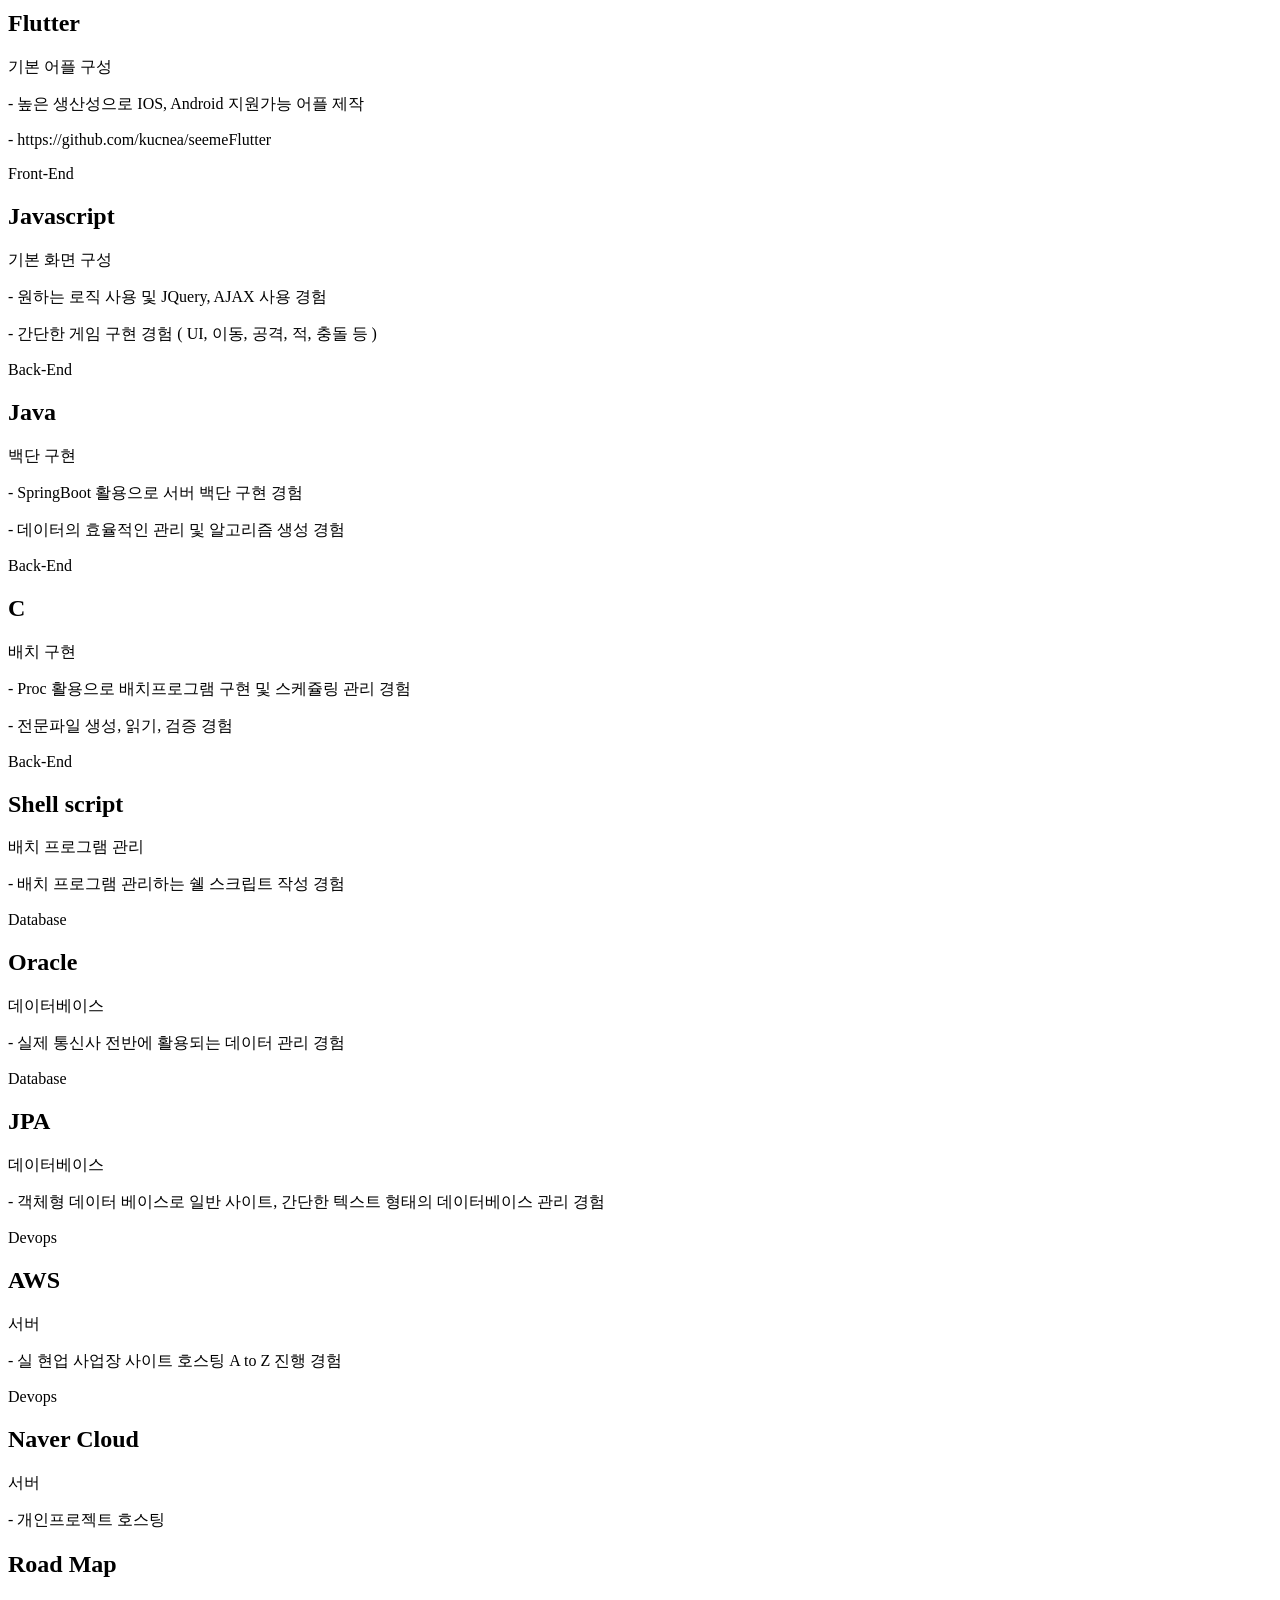
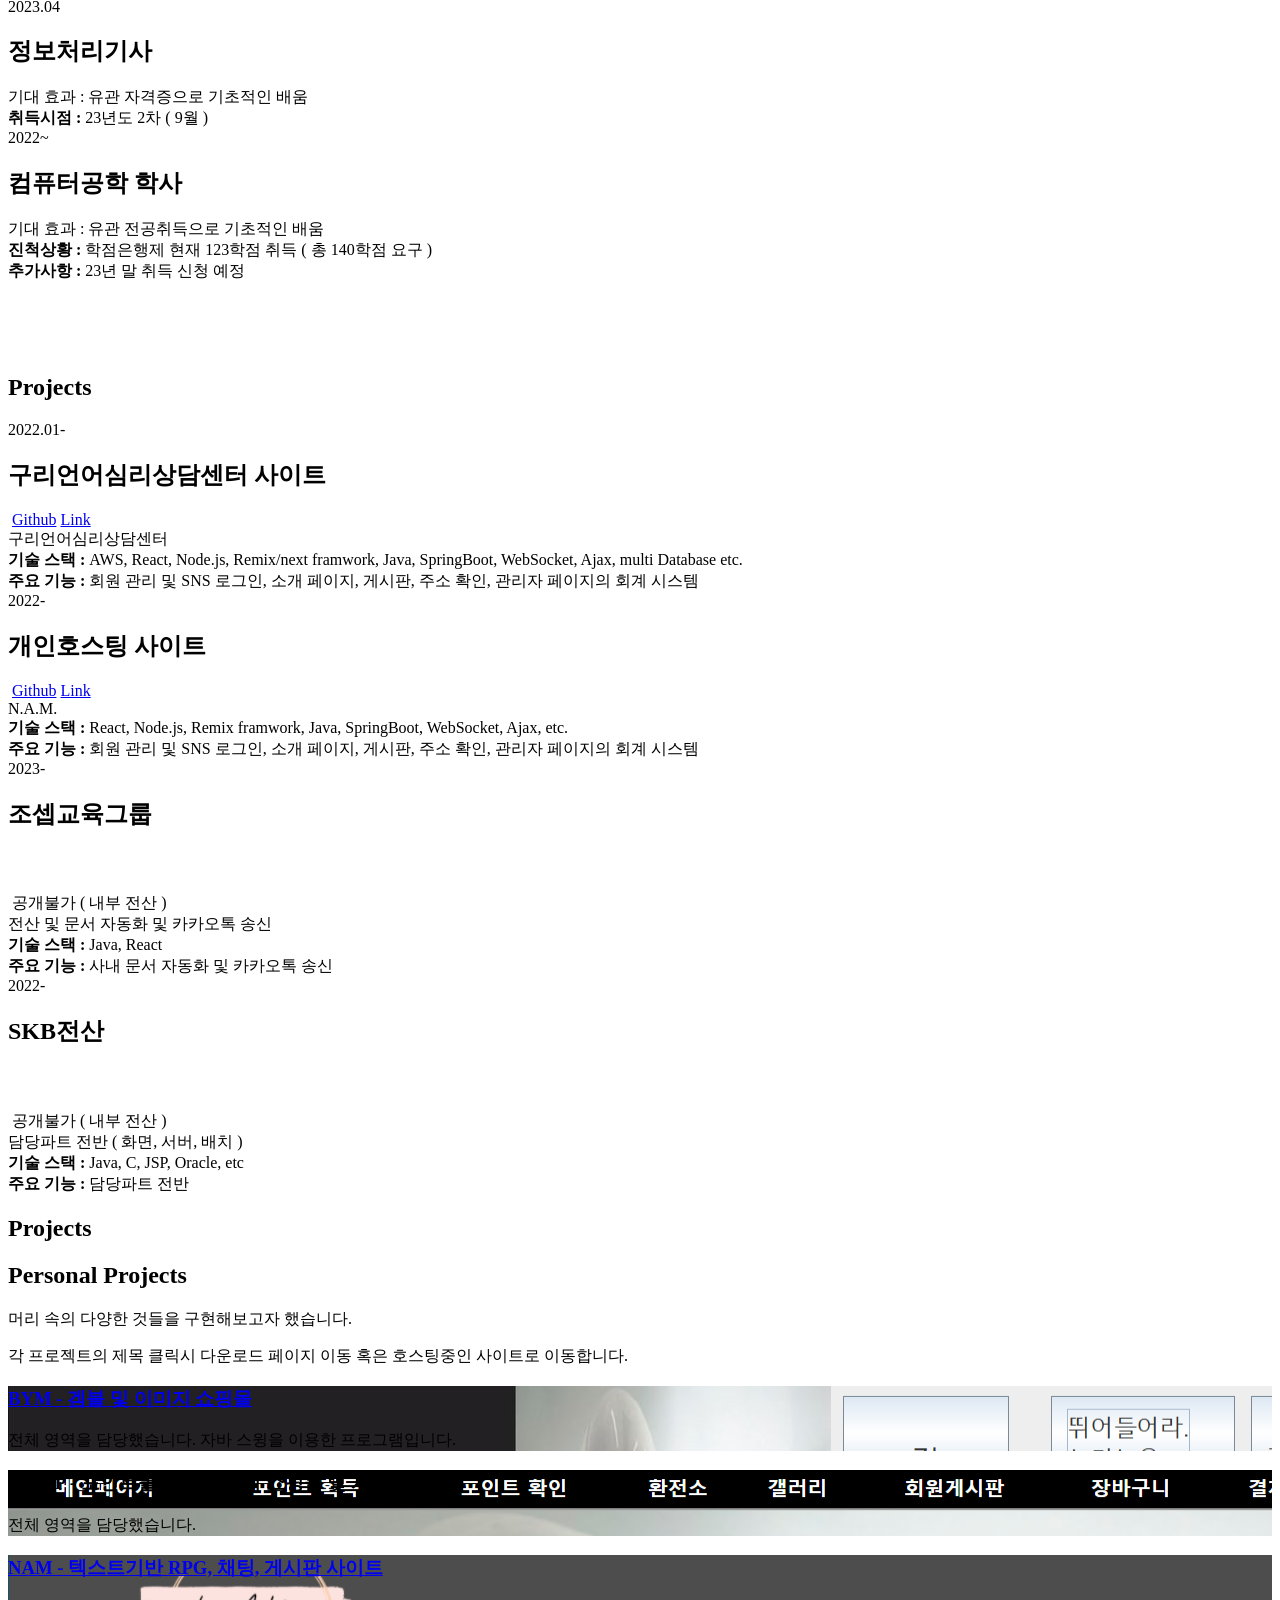
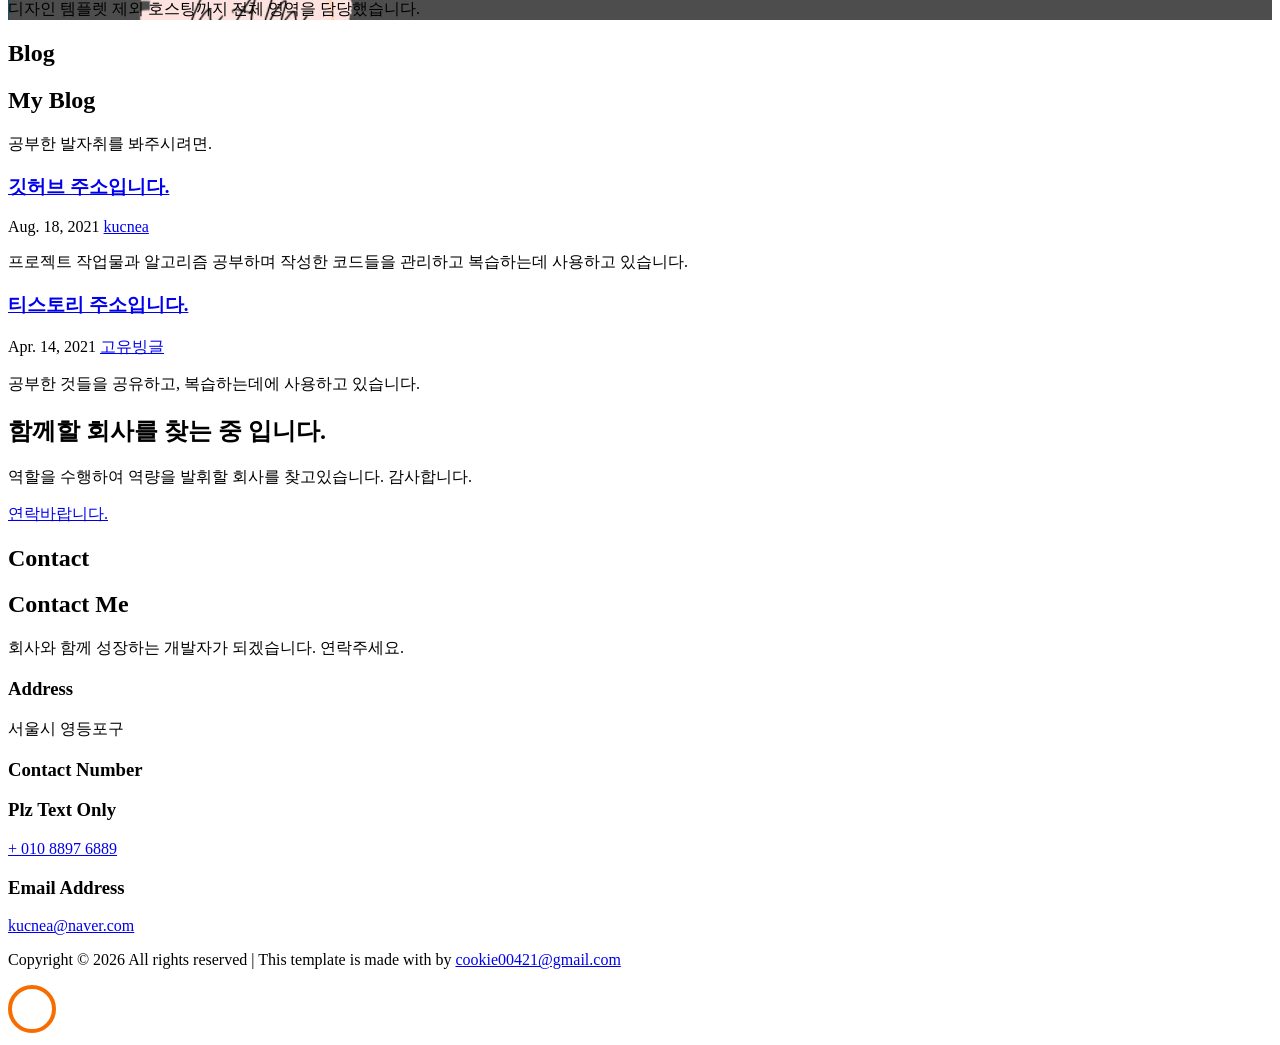
==== commit 72629b42: "last" ====
--- a/index.html
+++ b/index.html
@@ -107,7 +107,7 @@
 								<span>Project complete</span>
 							</p>
 							<p><a target="_blank"
-									href="https://drive.google.com/file/d/1wXTMbVzM3Di-ZyqOn_C_aR-ll7Ip2j50/view?usp=sharing"
+									href="https://docs.google.com/document/d/1lFqG3sFqcJiP2KHBP5HKfwMnkNrjCWkl/edit?usp=sharing&ouid=112257518193227288285&rtpof=true&sd=true"
 									class="btn btn-primary py-3 px-3">이력서 다운받기</a></p>
 						</div>
 					</div>
@@ -448,7 +448,7 @@
 								<span class="flaticon-ideas"></span>
 							</div>
 							<div class="text pl-3">
-								<span class="date">2023.03-</span>
+								<span class="date">2022.01-</span>
 								<div class="d-flex">
 									<h2>구리언어심리상담센터 사이트</h2>
 									<div>&nbsp;<a class="btn btn-outline-secondary" target="_blank"
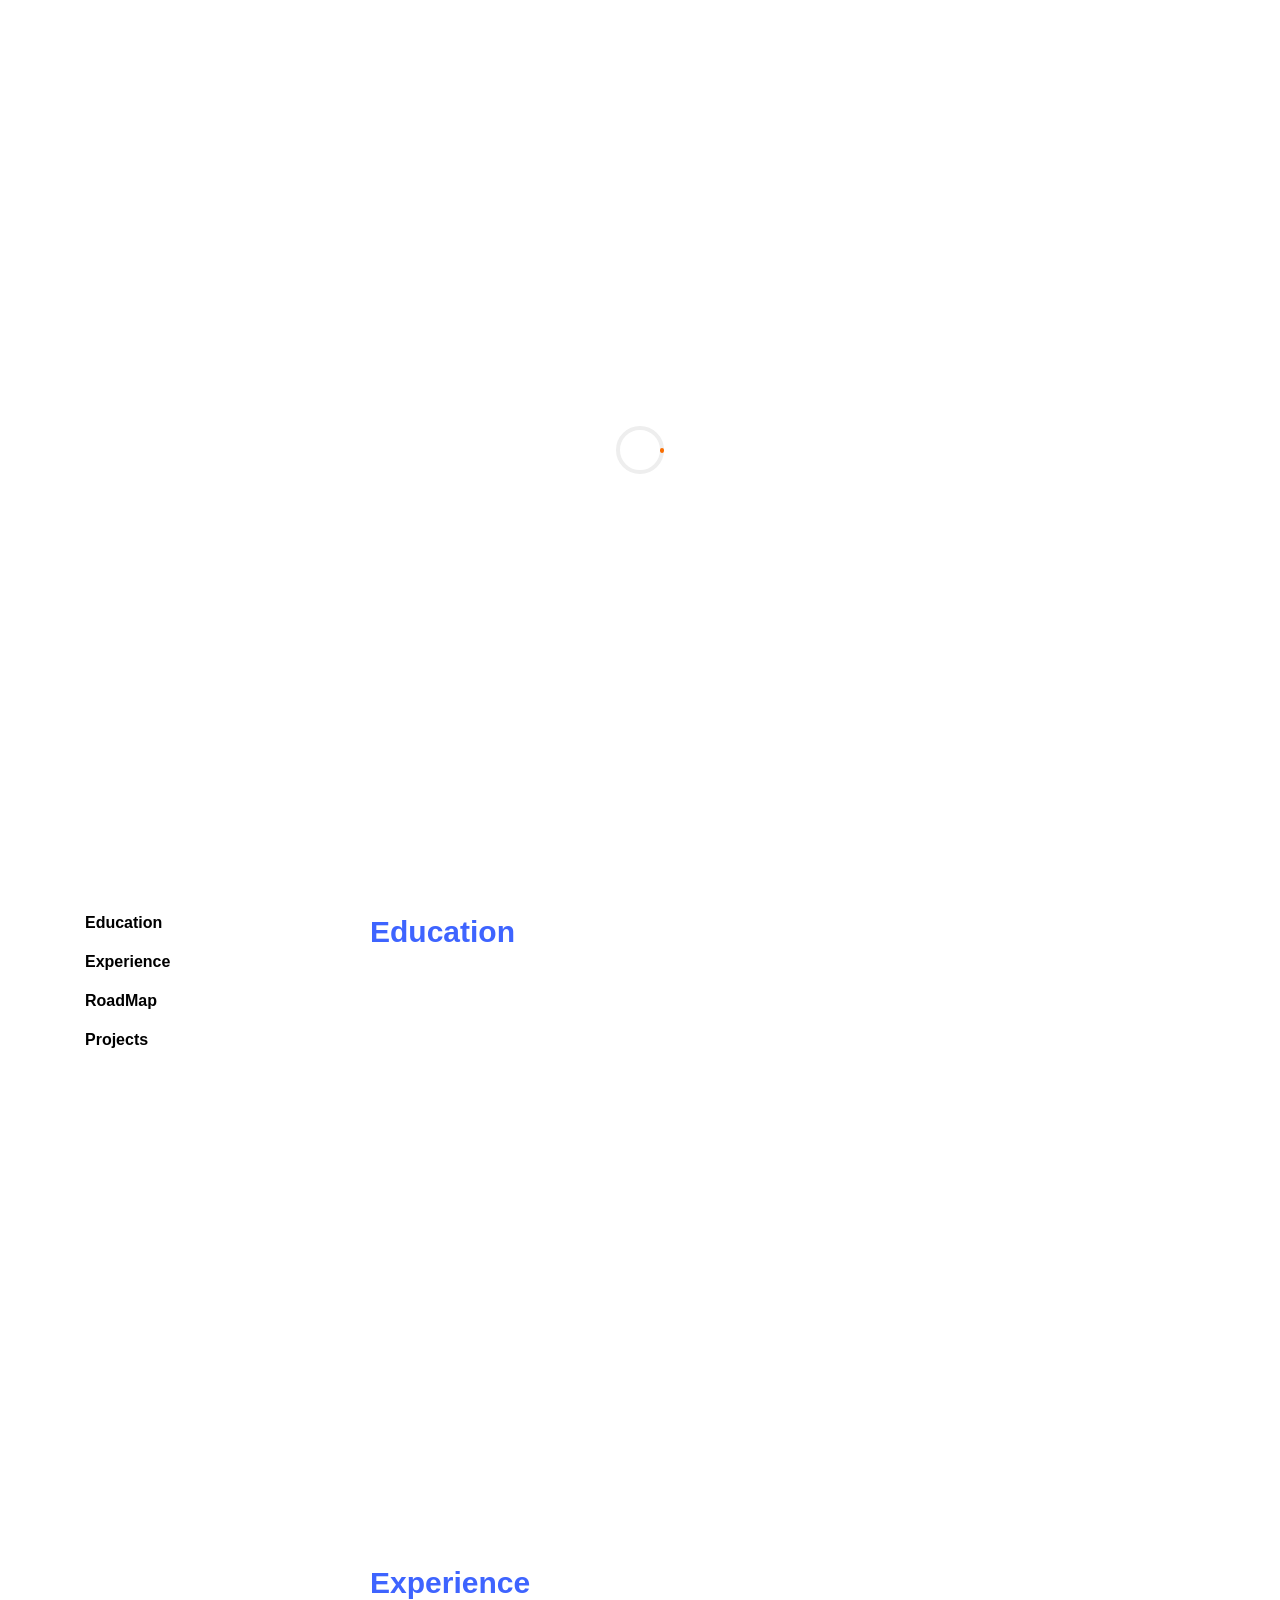
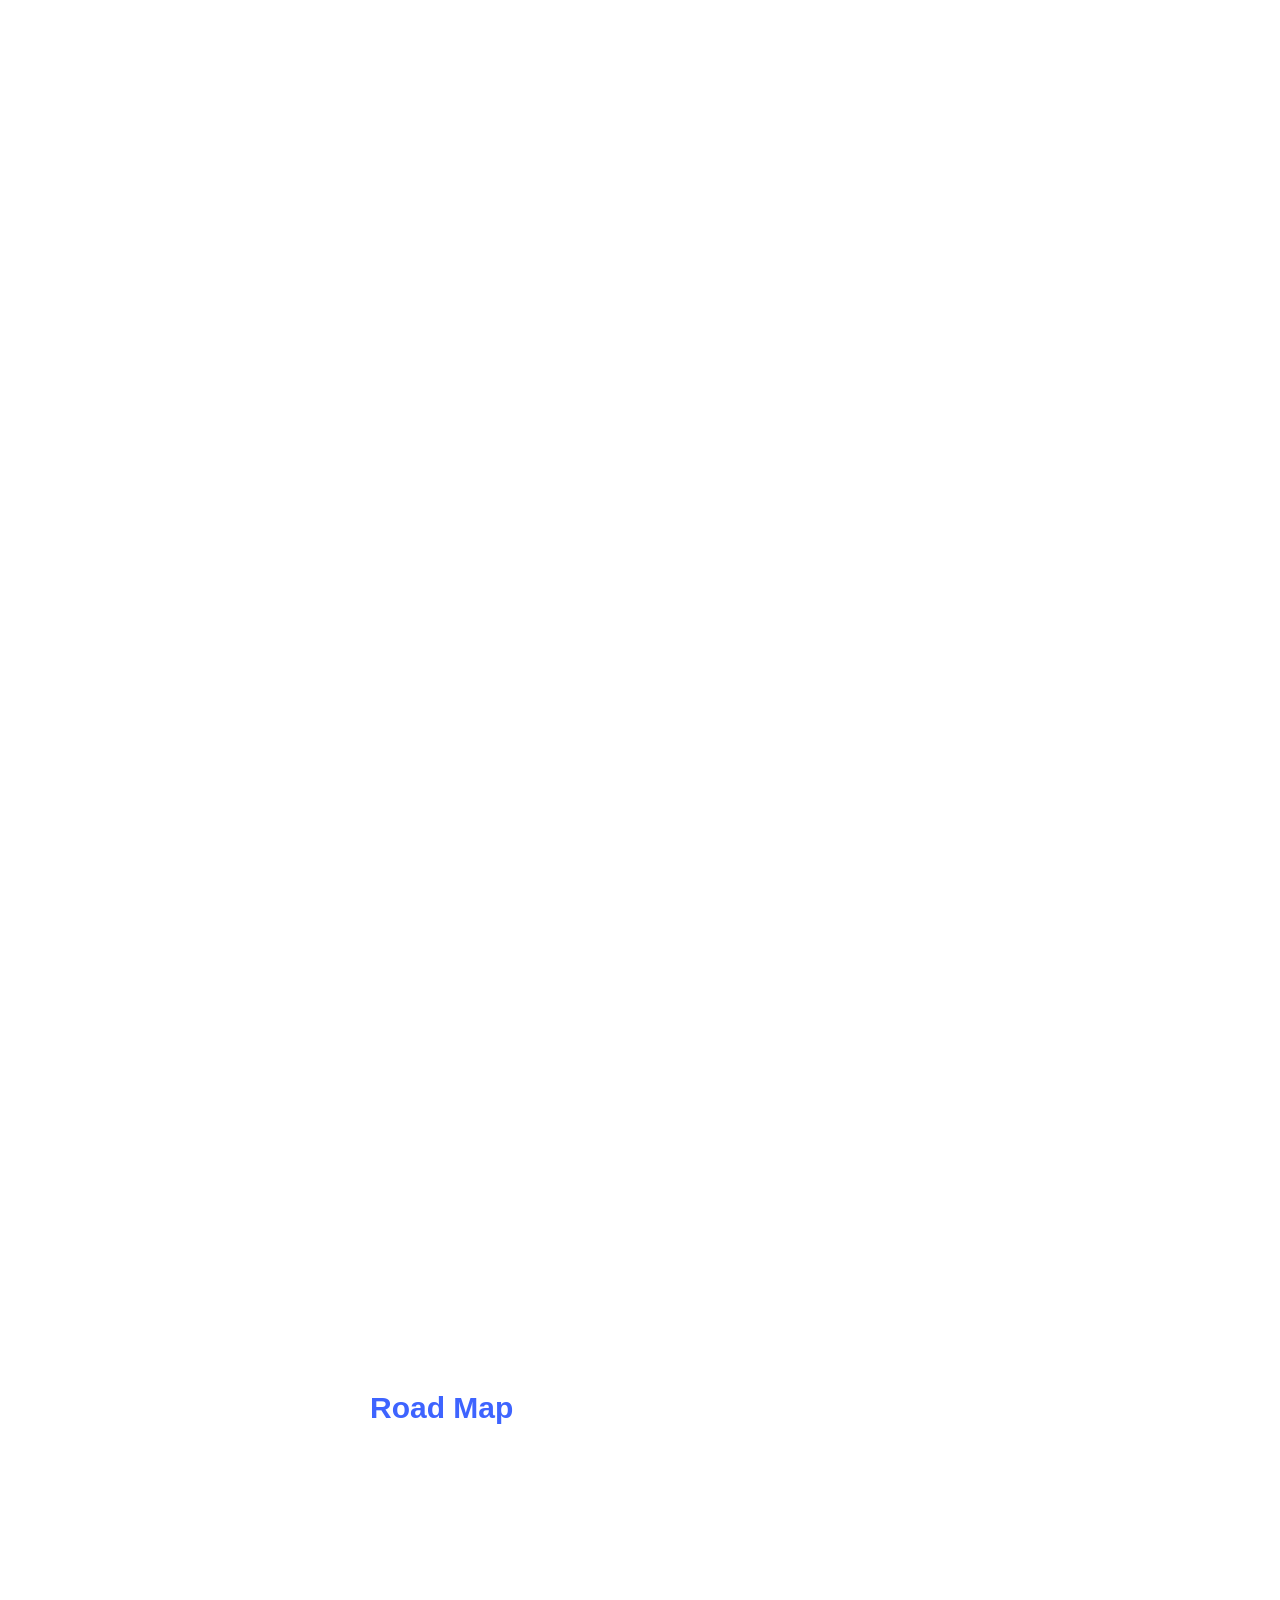
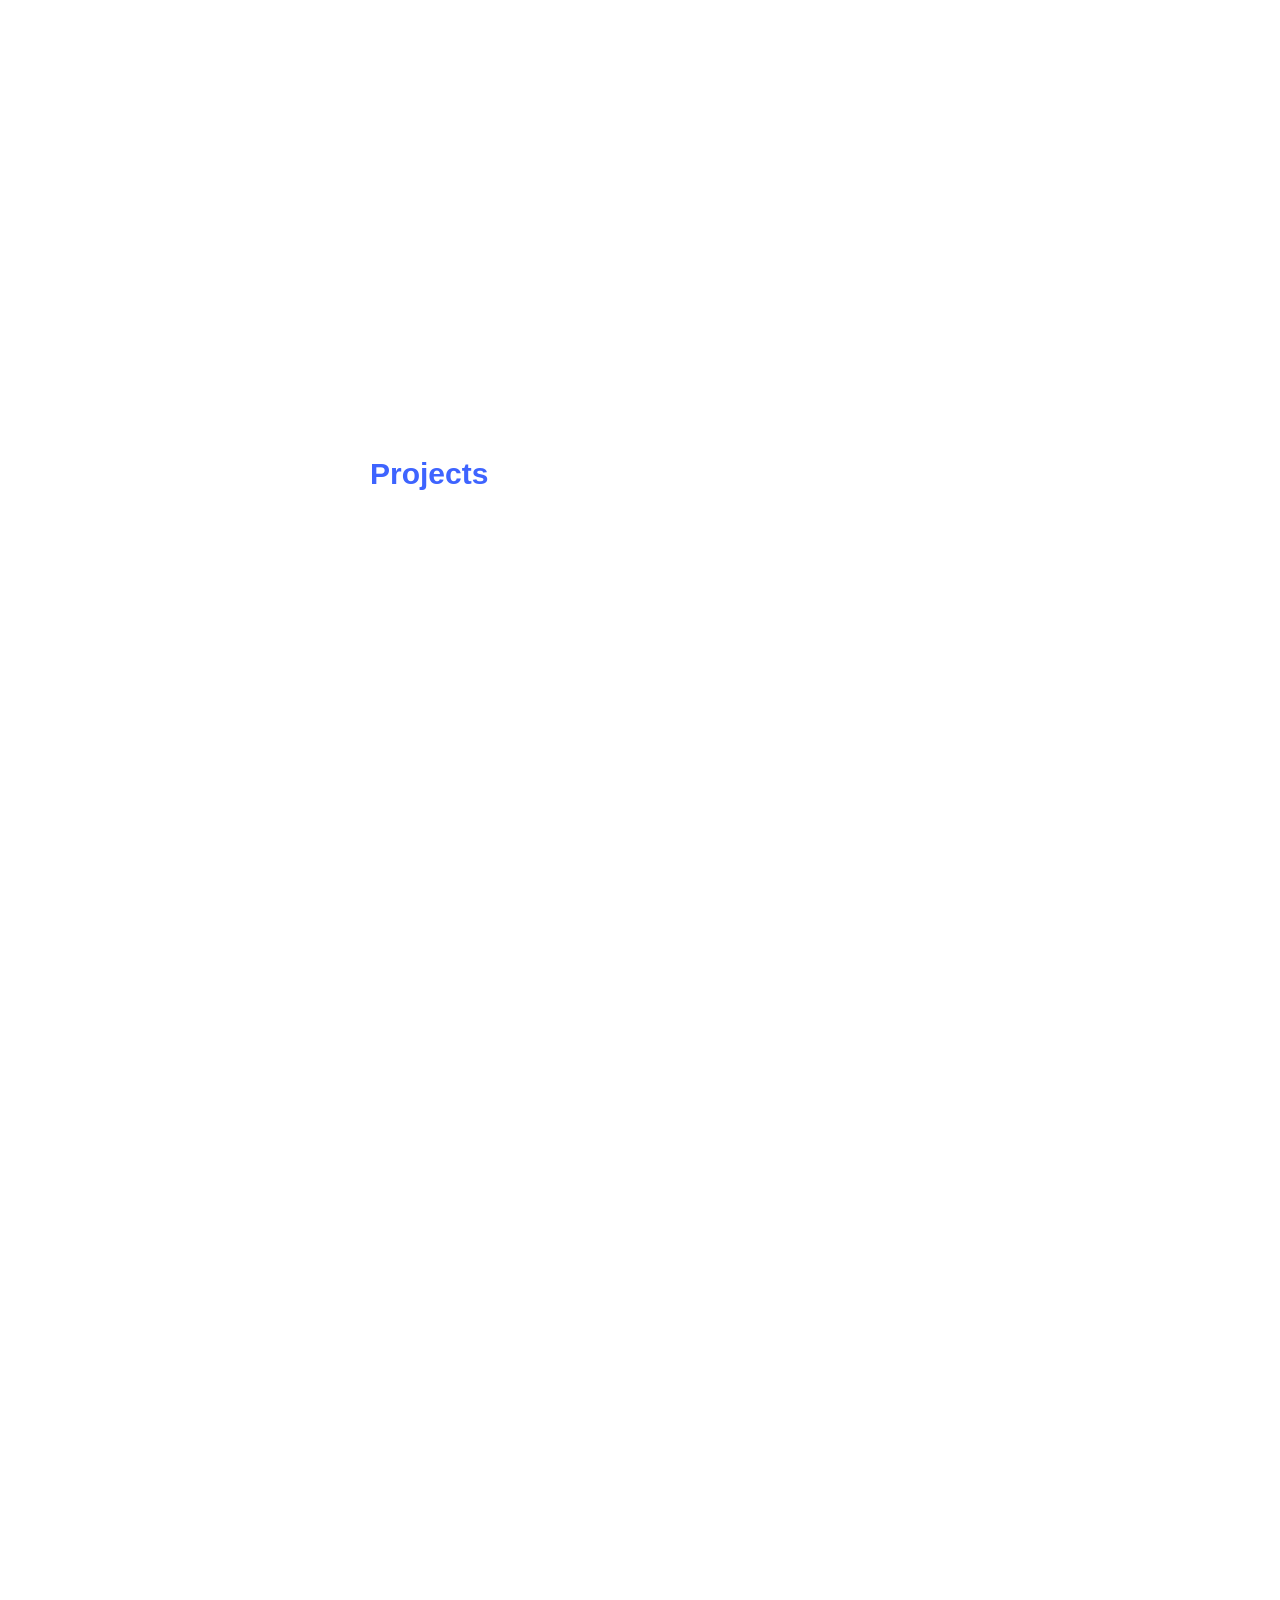
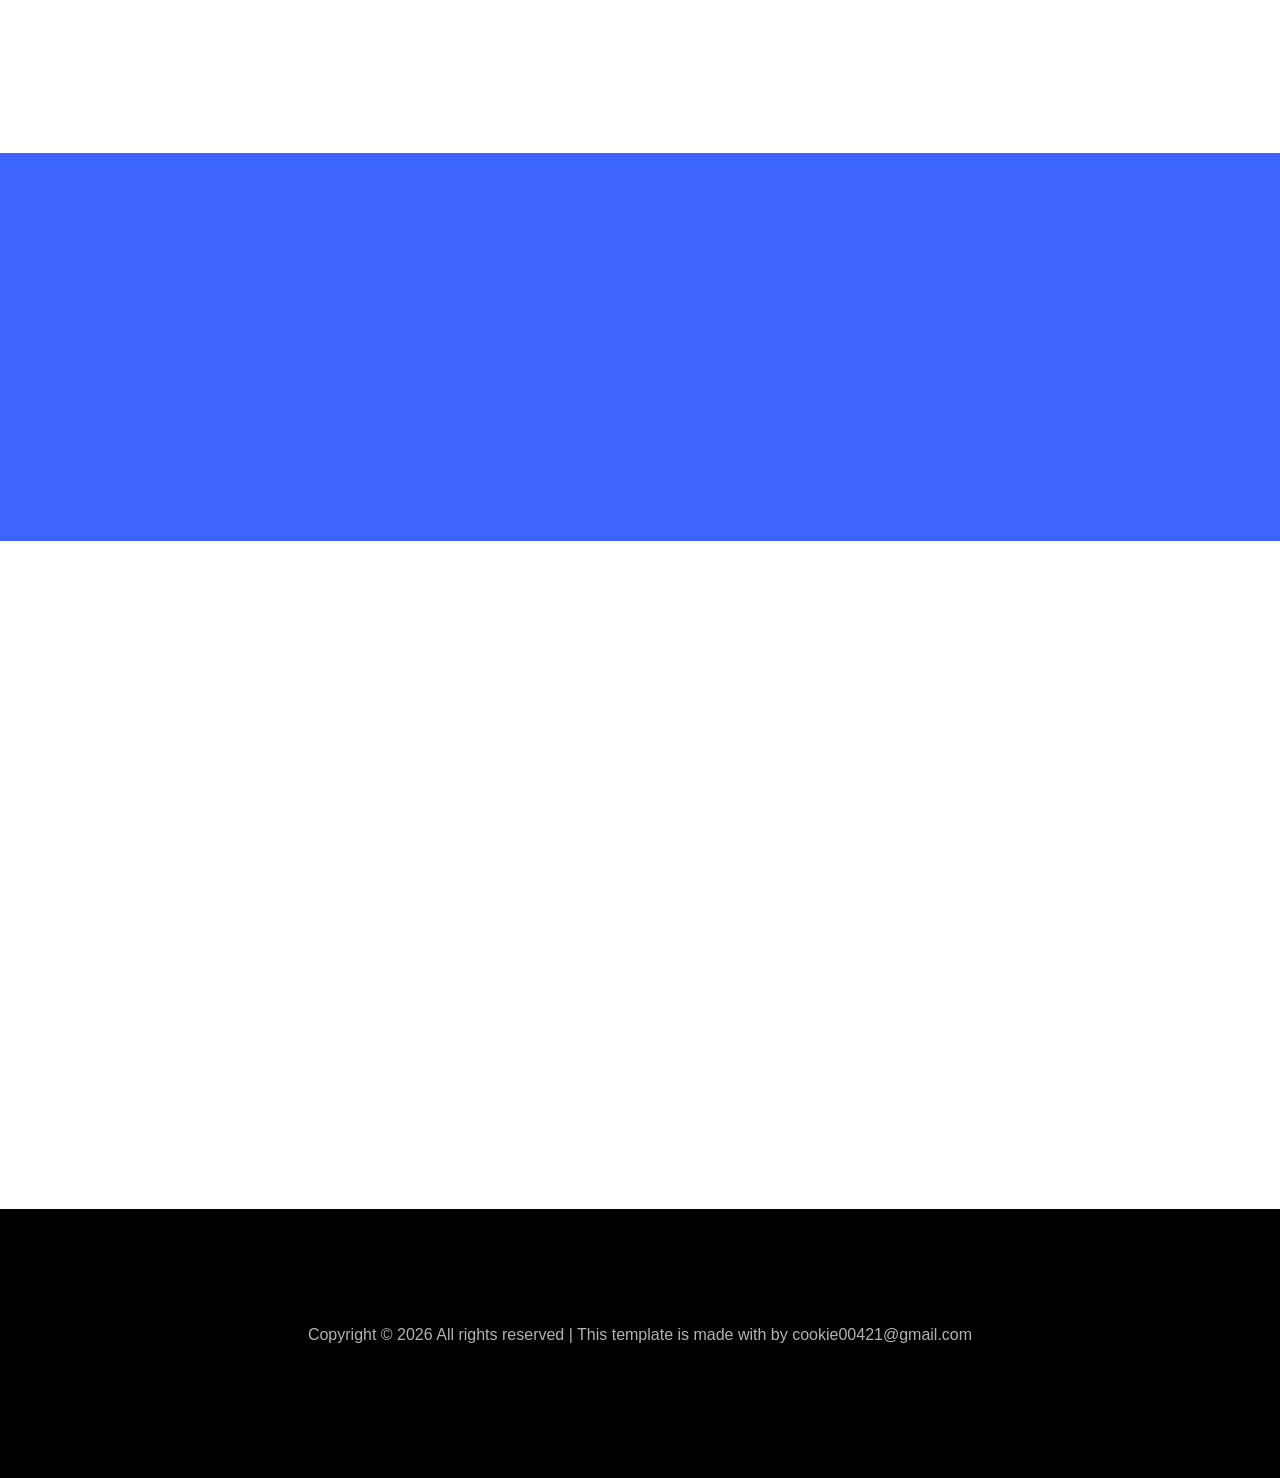
==== commit 63002417: "last" ====
--- a/index.html
+++ b/index.html
@@ -444,11 +444,11 @@
 					<div id="page-5" class="page four">
 						<h2 id="projects-section" class="heading">Projects</h2>
 						<div class="resume-wrap d-flex ftco-animate">
-							<div class="icon d-flex align-items-center justify-content-center">
-								<span class="flaticon-ideas"></span>
-							</div>
-							<div class="text pl-3">
-								<span class="date">2022.01-</span>
+							<!-- <div class="icon d-flex align-items-center justify-content-center">
+								<span class="flaticon-ideas"></span>
+							</div> -->
+							<div class="text pl-3">
+								<span class="date">2021.01-</span>
 								<div class="d-flex">
 									<h2>구리언어심리상담센터 사이트</h2>
 									<div>&nbsp;<a class="btn btn-outline-secondary" target="_blank"
@@ -468,7 +468,7 @@
 								<!-- <p> React </p> -->
 								
 							</div>
-							<div class="text pl-3">
+							<div class="text pl-3"style="display: block;">
 								<span class="date">2022-</span>
 								<div class="d-flex">
 									<h2>개인호스팅 사이트</h2>
